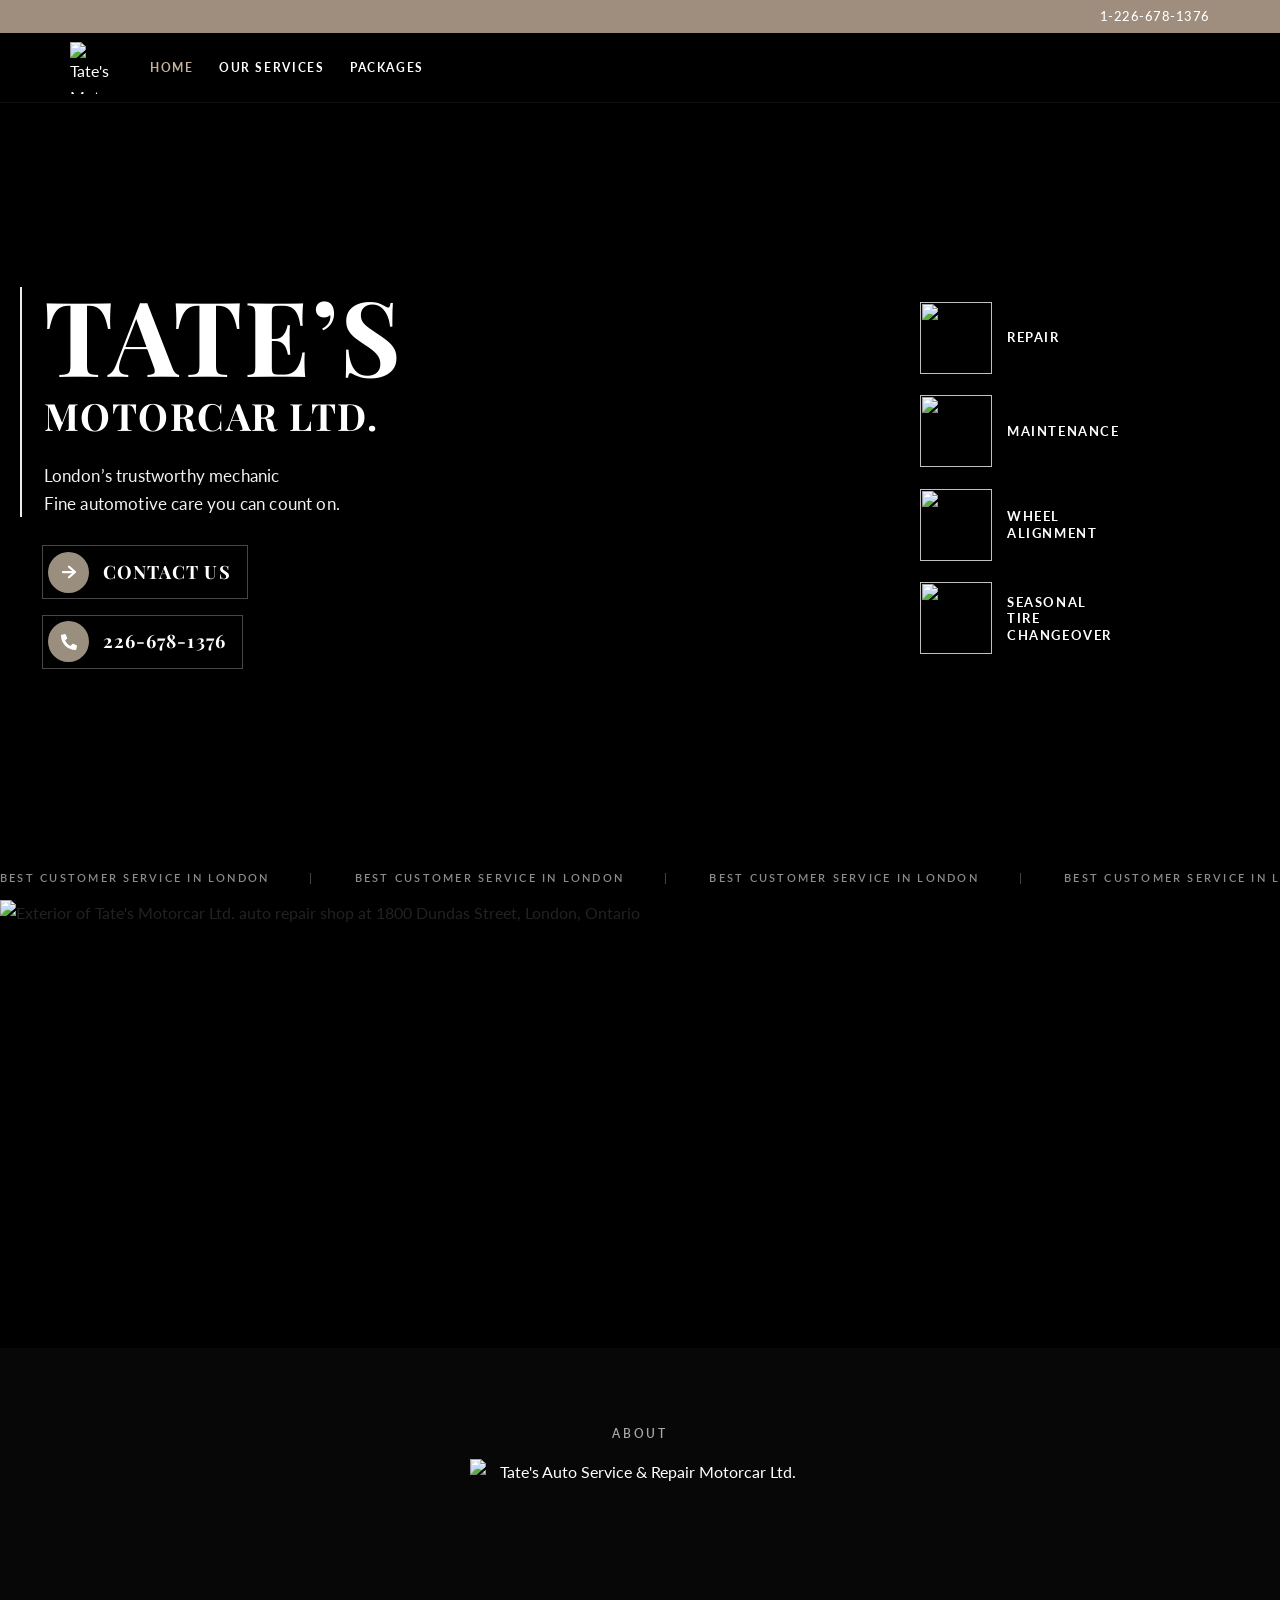
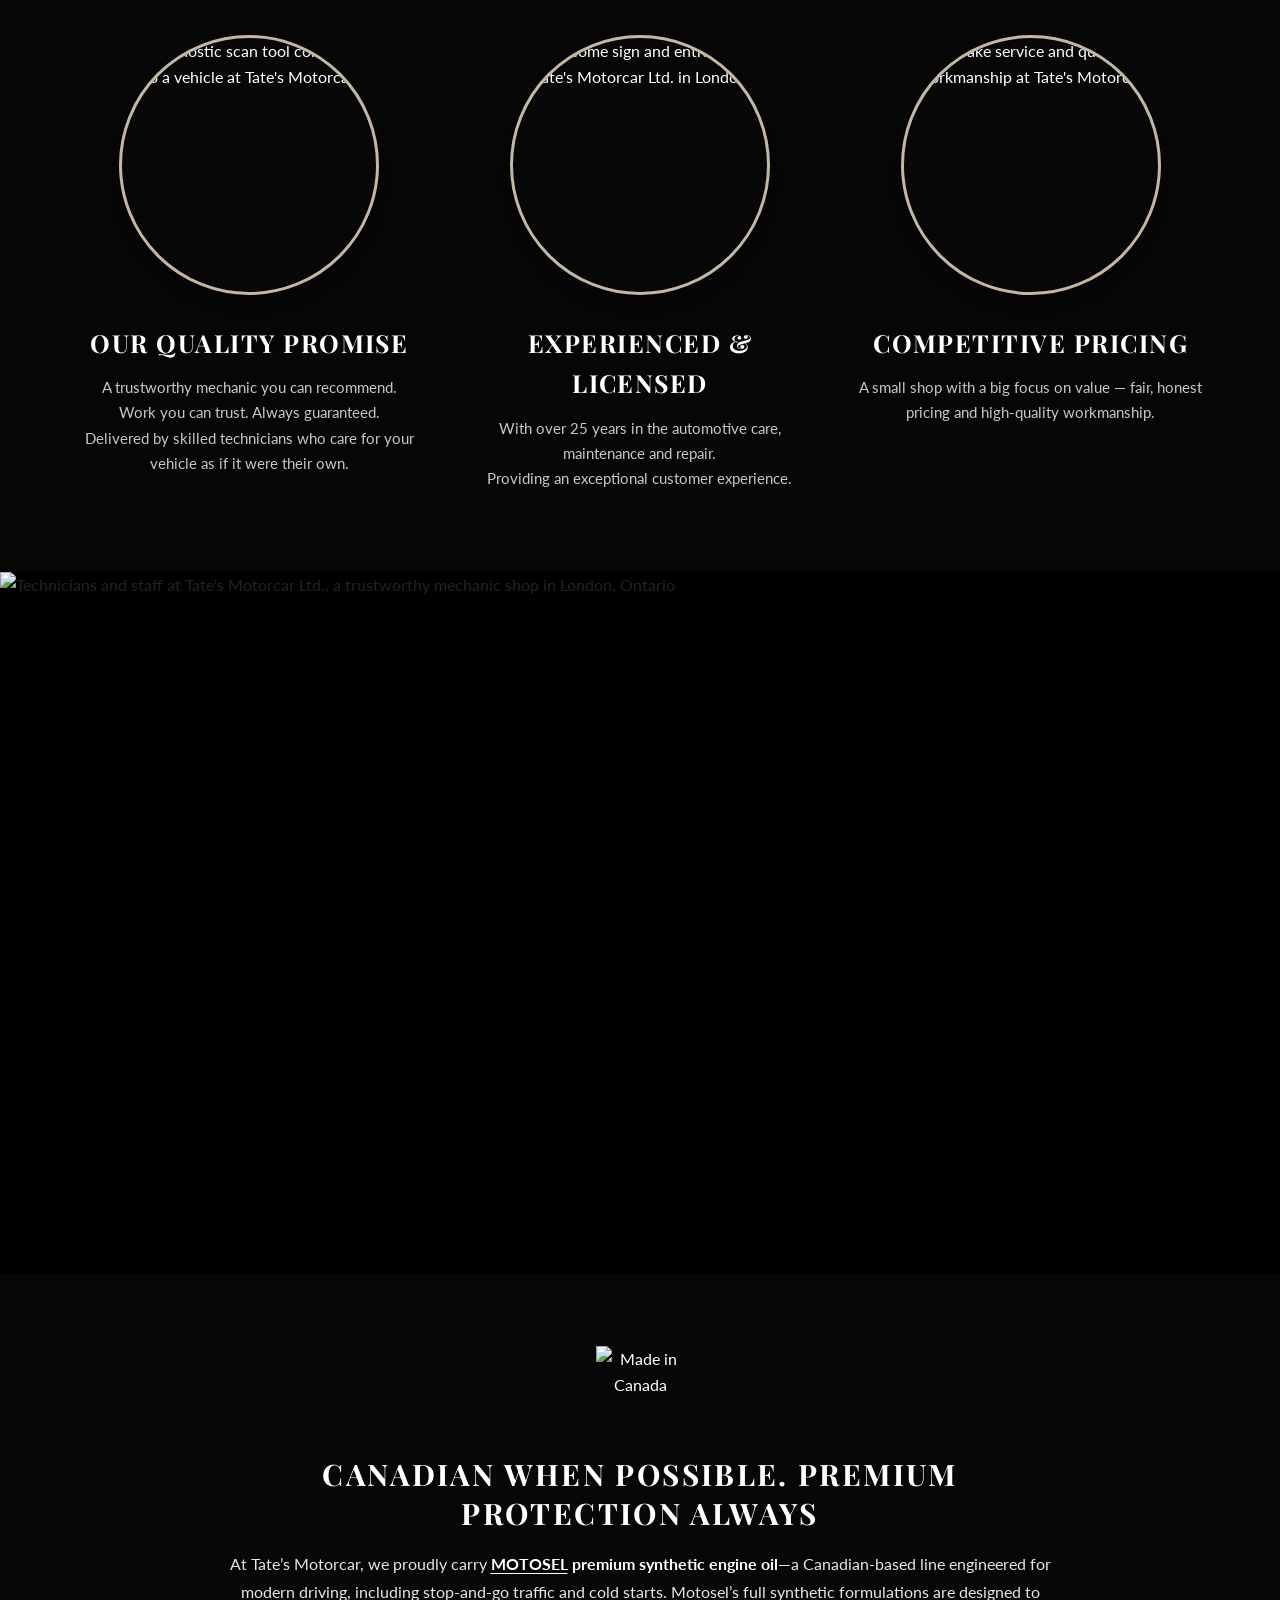
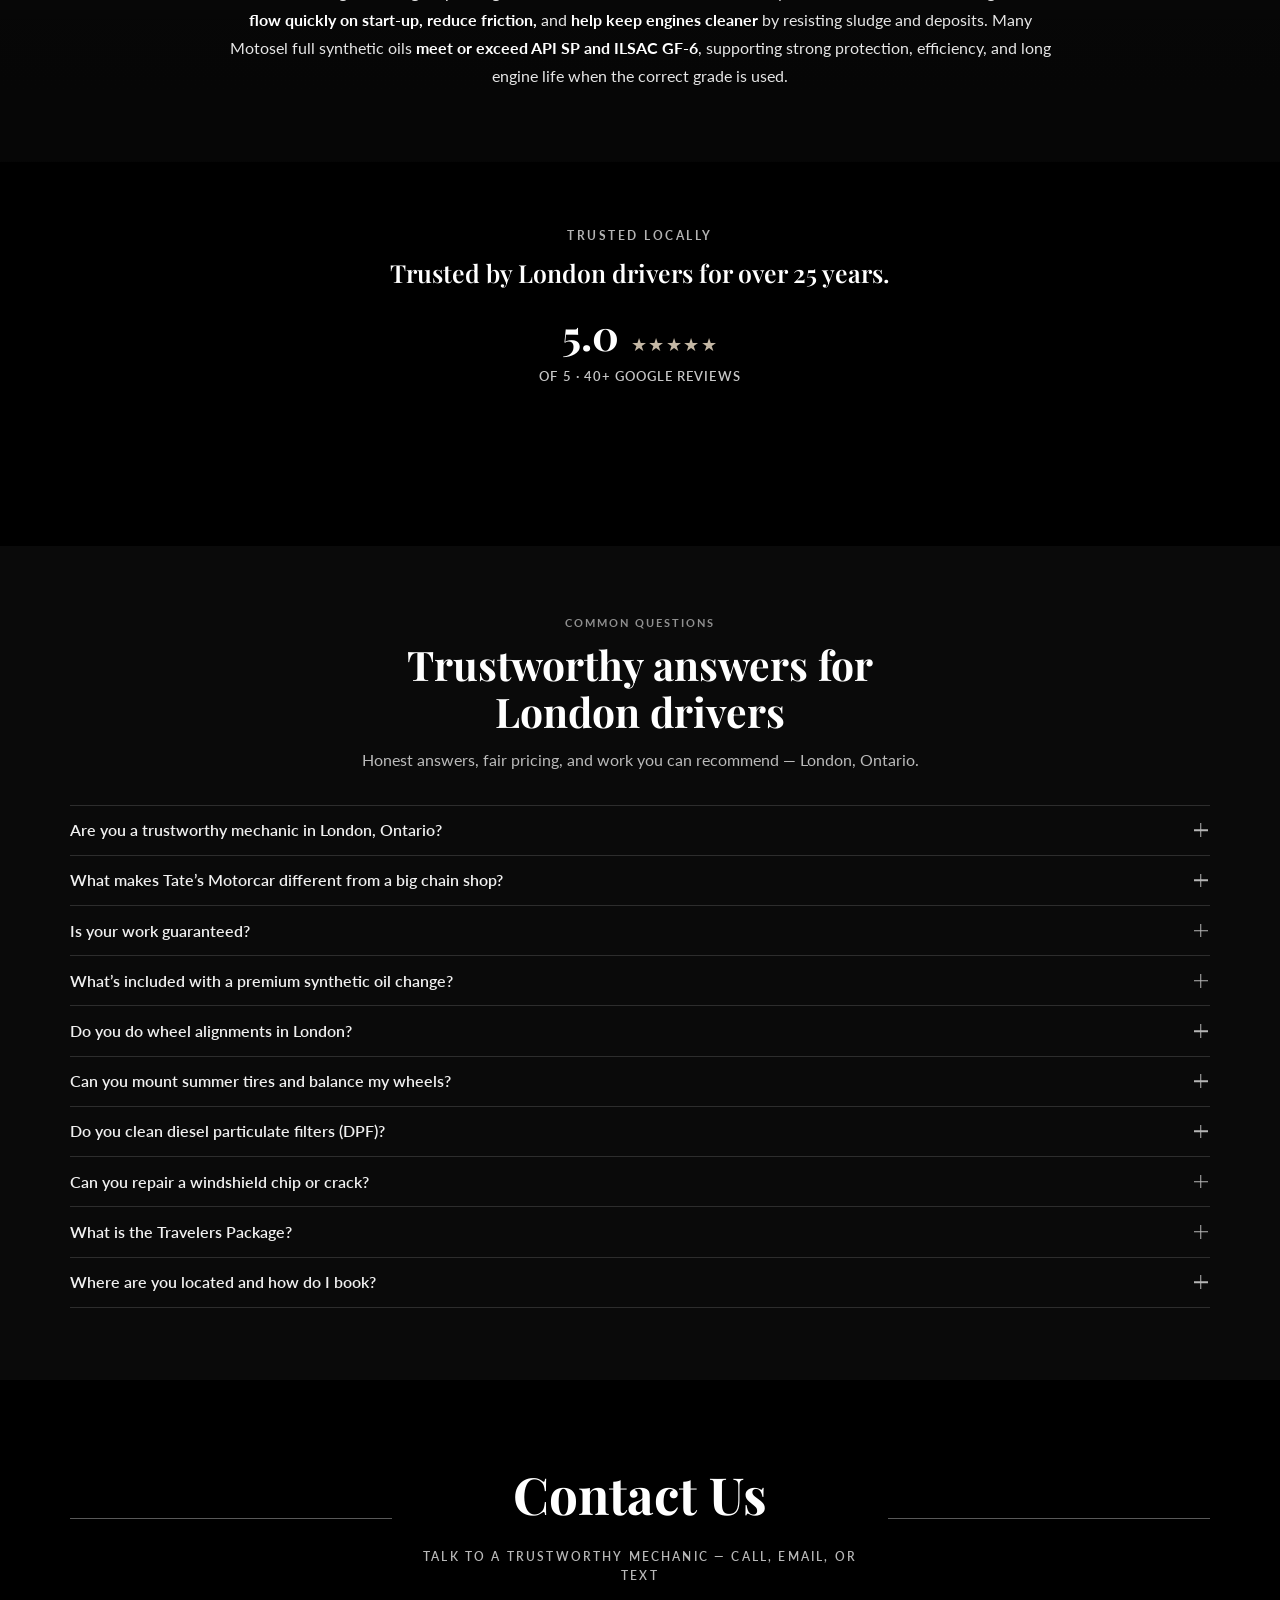
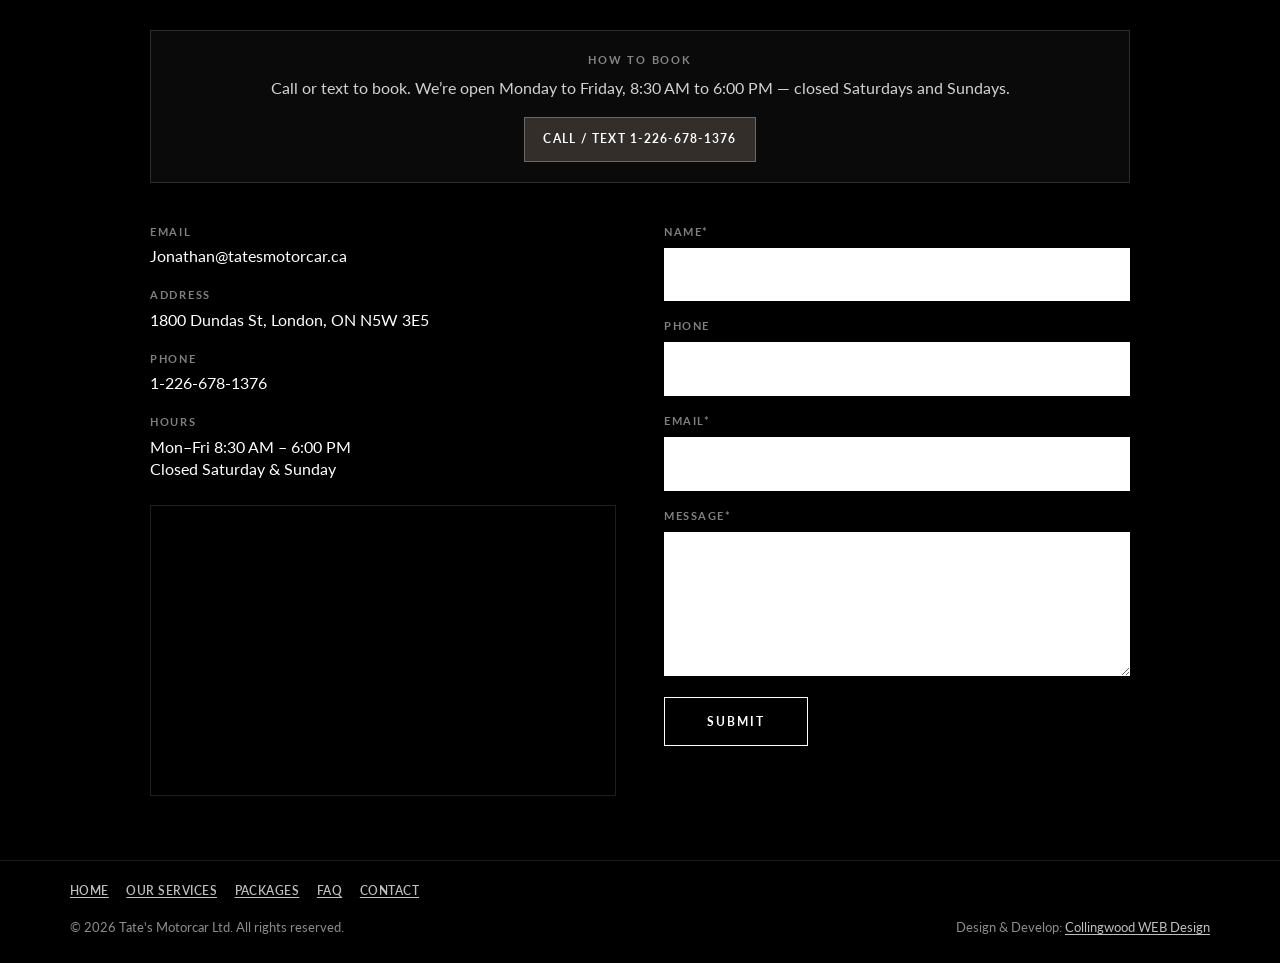
==== index.html @ 765b856e "Add Tate's Motorcar client preview site" ====
<!DOCTYPE html>
<html lang="en-CA">
<head>
    <script>
      /* Prefer clean URLs when someone lands on the .html form (http/https only). */
      (function () {
        if (window.location.protocol === "file:") return;
        var path = window.location.pathname;
        if (!/\.html$/i.test(path)) return;
        var clean = path.replace(/\.html$/i, "");
        if (/\/index$/i.test(clean)) clean = clean.replace(/\/index$/i, "/") || "/";
        if (clean === "") clean = "/";
        window.location.replace(clean + window.location.search + window.location.hash);
      })();
    </script>

  <meta charset="utf-8">
  <meta name="viewport" content="width=device-width, initial-scale=1">
  <title>Trustworthy Mechanic in London, ON | Tate's Motorcar</title>
  <meta name="description" content="Looking for a trustworthy mechanic in London, Ontario? Tate's Motorcar Ltd. provides honest repair, maintenance, wheel alignment, and seasonal tire care.">
  <meta name="robots" content="index, follow, max-image-preview:large">
  <meta name="googlebot" content="index, follow">
  <meta name="theme-color" content="#000000">
  <meta name="geo.region" content="CA-ON">
  <meta name="geo.placename" content="London">
  <meta name="geo.position" content="43.003583;-81.1814937">
  <meta name="ICBM" content="43.003583, -81.1814937">
  <link rel="canonical" href="https://tatesmotorcar.com/">
  <meta property="og:type" content="website">
  <meta property="og:locale" content="en_CA">
  <meta property="og:site_name" content="Tate's Motorcar Ltd.">
  <meta property="og:title" content="Trustworthy Mechanic in London, ON | Tate's Motorcar">
  <meta property="og:description" content="Looking for a trustworthy mechanic in London, Ontario? Tate's Motorcar Ltd. provides honest repair, maintenance, wheel alignment, and seasonal tire care.">
  <meta property="og:url" content="https://tatesmotorcar.com/">
  <meta property="og:image" content="https://media.cwd-cdn.com/tates-motorcar-ltd/images/services-page-hero.jpg">
  <meta property="og:image:width" content="1200">
  <meta property="og:image:height" content="630">
  <meta property="og:image:alt" content="Tate's Motorcar Ltd. — trustworthy auto repair in London, Ontario">
  <meta name="twitter:card" content="summary_large_image">
  <meta name="twitter:title" content="Trustworthy Mechanic in London, ON | Tate's Motorcar">
  <meta name="twitter:description" content="Looking for a trustworthy mechanic in London, Ontario? Honest repair, maintenance, wheel alignment, and seasonal tire care.">
  <meta name="twitter:image" content="https://media.cwd-cdn.com/tates-motorcar-ltd/images/services-page-hero.jpg">
  <meta name="twitter:image:alt" content="Tate's Motorcar Ltd. — trustworthy auto repair in London, Ontario">
  <script type="application/ld+json">
  {
    "@context": "https://schema.org",
    "@type": "WebSite",
    "@id": "https://tatesmotorcar.com/#website",
    "url": "https://tatesmotorcar.com/",
    "name": "Tate's Motorcar Ltd.",
    "alternateName": "Tate's Motorcar",
    "description": "Trustworthy mechanic in London, Ontario offering honest auto repair, maintenance, wheel alignment, and seasonal tire service.",
    "inLanguage": "en-CA",
    "publisher": { "@id": "https://tatesmotorcar.com/#business" }
  }
  </script>
  <script type="application/ld+json">
  {
    "@context": "https://schema.org",
    "@type": "AutoRepair",
    "@id": "https://tatesmotorcar.com/#business",
    "name": "Tate's Motorcar Ltd.",
    "alternateName": "Tate's Motorcar",
    "url": "https://tatesmotorcar.com/",
    "image": [
      "https://media.cwd-cdn.com/tates-motorcar-ltd/images/logo.png",
      "https://media.cwd-cdn.com/tates-motorcar-ltd/images/location.jpg",
      "https://media.cwd-cdn.com/tates-motorcar-ltd/images/team.jpg"
    ],
    "logo": "https://media.cwd-cdn.com/tates-motorcar-ltd/images/logo.png",
    "telephone": "+1-226-678-1376",
    "email": "Jonathan@tatesmotorcar.ca",
    "description": "Trustworthy mechanic in London, Ontario offering honest auto repair, maintenance, wheel alignment, seasonal tire service, and premium Motosel synthetic oil changes.",
    "address": {
      "@type": "PostalAddress",
      "streetAddress": "1800 Dundas St",
      "addressLocality": "London",
      "addressRegion": "ON",
      "postalCode": "N5W 3E5",
      "addressCountry": "CA"
    },
    "geo": {
      "@type": "GeoCoordinates",
      "latitude": 43.003583,
      "longitude": -81.1814937
    },
    "hasMap": "https://www.google.com/maps/place/Tate%27s+Motorcar+Ltd./@43.003583,-81.1814937,17z/data=!4m6!3m5!1s0x882eed7b811a4a7b:0xd693c0cd5d68070f!8m2!3d43.003583!4d-81.1814937",
    "sameAs": [
      "https://www.google.com/maps/place/Tate%27s+Motorcar+Ltd./@43.003583,-81.1814937,17z/data=!4m6!3m5!1s0x882eed7b811a4a7b:0xd693c0cd5d68070f!8m2!3d43.003583!4d-81.1814937"
    ],
    "openingHoursSpecification": [
      {
        "@type": "OpeningHoursSpecification",
        "dayOfWeek": ["Monday", "Tuesday", "Wednesday", "Thursday", "Friday"],
        "opens": "08:30",
        "closes": "18:00"
      }
    ],
    "aggregateRating": {
      "@type": "AggregateRating",
      "ratingValue": "5.0",
      "reviewCount": "40",
      "bestRating": "5",
      "worstRating": "1"
    },
    "priceRange": "$$",
    "currenciesAccepted": "CAD",
    "paymentAccepted": "Cash, Credit Card, Debit Card",
    "areaServed": {
      "@type": "City",
      "name": "London",
      "containedInPlace": {
        "@type": "AdministrativeArea",
        "name": "Ontario"
      }
    },
    "knowsAbout": [
      "trustworthy mechanic London Ontario",
      "auto repair",
      "vehicle maintenance",
      "wheel alignment",
      "seasonal tire changeover",
      "brake service",
      "automotive diagnostics",
      "premium synthetic oil change",
      "DPF cleaning",
      "windshield repair"
    ]
  }
  </script>
  <script type="application/ld+json">
  {
    "@context": "https://schema.org",
    "@type": "FAQPage",
    "@id": "https://tatesmotorcar.com/#faq",
    "mainEntity": [
      {
        "@type": "Question",
        "name": "Are you a trustworthy mechanic in London, Ontario?",
        "acceptedAnswer": {
          "@type": "Answer",
          "text": "Yes. Tate’s Motorcar Ltd. is a London shop built on honest diagnostics, clear communication, and workmanship you can recommend. Drivers trust us for repair, maintenance, wheel alignment, and seasonal tire care — with over 25 years of automotive experience behind the counter."
        }
      },
      {
        "@type": "Question",
        "name": "What makes Tate’s Motorcar different from a big chain shop?",
        "acceptedAnswer": {
          "@type": "Answer",
          "text": "We’re a small shop with a big focus on value and care. Lower overhead means fair pricing, and skilled technicians treat your vehicle as if it were their own. You get a licensed automotive consult when it matters — not a rushed upsell."
        }
      },
      {
        "@type": "Question",
        "name": "Is your work guaranteed?",
        "acceptedAnswer": {
          "@type": "Answer",
          "text": "Yes. Our Quality Promise is simple: work you can trust, always guaranteed. If something doesn’t feel right after service, talk to us — we’ll make it right."
        }
      },
      {
        "@type": "Question",
        "name": "What’s included with a premium synthetic oil change?",
        "acceptedAnswer": {
          "@type": "Answer",
          "text": "We remove spent oil and the filter, install premium synthetic oil compatible with your engine, fit a quality filter, and reset your oil-life monitor when equipped (or provide a sticker). Most visits also include complimentary floor-mat wash, front vacuum, washer fluid, tire pressure correction, engine-area cleaning, and tire shine."
        }
      },
      {
        "@type": "Question",
        "name": "Do you do wheel alignments in London?",
        "acceptedAnswer": {
          "@type": "Answer",
          "text": "Yes. We adjust camber, caster, and toe so your vehicle tracks straight and tires wear evenly. We use a Hunter Hawkeye alignment machine — especially important after suspension work or curb and pothole hits."
        }
      },
      {
        "@type": "Question",
        "name": "Can you mount summer tires and balance my wheels?",
        "acceptedAnswer": {
          "@type": "Answer",
          "text": "Yes. We install mounted summer tires and provide wheel balancing. If your vehicle shimmies, we also do vibration analysis. Balancing improves comfort and helps prevent uneven tire wear and suspension stress."
        }
      },
      {
        "@type": "Question",
        "name": "Do you clean diesel particulate filters (DPF)?",
        "acceptedAnswer": {
          "@type": "Answer",
          "text": "Yes. We remove soot and ash buildup with the Liqui Moly DPF wash system to restore exhaust flow, reduce regeneration frequency, and help avoid limp mode or costly filter replacement."
        }
      },
      {
        "@type": "Question",
        "name": "Can you repair a windshield chip or crack?",
        "acceptedAnswer": {
          "@type": "Answer",
          "text": "For many small chips and cracks, we inject and cure resin to strengthen the glass and stop the damage from spreading — often avoiding a full replacement. If replacement is unavoidable, we can replace the windshield at a fair, reasonable price."
        }
      },
      {
        "@type": "Question",
        "name": "What is the Travelers Package?",
        "acceptedAnswer": {
          "@type": "Answer",
          "text": "It’s our spring and summer road-ready package: checks on filters, suspension and brakes (visual), belts and hoses, tires, lights, wipers, and coolant strength — plus an OBD scan, battery cleaning, coolant top-up when applicable, and a consult with a licensed automotive technician."
        }
      },
      {
        "@type": "Question",
        "name": "Where are you located and how do I book?",
        "acceptedAnswer": {
          "@type": "Answer",
          "text": "We’re at 1800 Dundas St, London, ON N5W 3E5. Open Monday to Friday, 8:30 AM to 6:00 PM (closed Saturdays and Sundays). Call or text 1-226-678-1376, email Jonathan@tatesmotorcar.ca, or use the contact form on our website."
        }
      }
    ]
  }
  </script>
  <script type="application/ld+json">
  {
    "@context": "https://schema.org",
    "@type": "WebPage",
    "@id": "https://tatesmotorcar.com/#webpage",
    "url": "https://tatesmotorcar.com/",
    "name": "Trustworthy Mechanic in London, ON | Tate's Motorcar",
    "description": "Looking for a trustworthy mechanic in London, Ontario? Tate's Motorcar Ltd. provides honest repair, maintenance, wheel alignment, and seasonal tire care.",
    "isPartOf": { "@id": "https://tatesmotorcar.com/#website" },
    "about": { "@id": "https://tatesmotorcar.com/#business" },
    "primaryImageOfPage": {
      "@type": "ImageObject",
      "url": "https://media.cwd-cdn.com/tates-motorcar-ltd/images/services-page-hero.jpg"
    },
    "inLanguage": "en-CA"
  }
  </script>
  <script type="application/ld+json">
  {
    "@context": "https://schema.org",
    "@type": "BreadcrumbList",
    "itemListElement": [
      {
        "@type": "ListItem",
        "position": 1,
        "name": "Home",
        "item": "https://tatesmotorcar.com/"
      }
    ]
  }
  </script>
  <link rel="icon" href="https://media.cwd-cdn.com/tates-motorcar-ltd/images/favicon.png" type="image/png">
  <link rel="preconnect" href="https://fonts.googleapis.com">
  <link rel="preconnect" href="https://fonts.gstatic.com" crossorigin>
  <link href="https://fonts.googleapis.com/css2?family=Lato:wght@400;700&family=Playfair+Display:wght@600;700&display=swap" rel="stylesheet">
  <link rel="stylesheet" href="css/styles.css">
</head>
<body>
  <a class="skip-link" href="#main">Skip to content</a>

  <header class="site-header">
    <div class="top-bar">
      <div class="container top-bar-inner">
        <a class="header-phone" href="tel:+12266781376">1-226-678-1376</a>
      </div>
    </div>
    <div class="nav-bar">
      <div class="container nav-bar-inner">
        <a class="header-logo" href="./" aria-label="Tate's Motorcar Ltd. home">
          <img src="https://media.cwd-cdn.com/tates-motorcar-ltd/images/badge.png" width="52" height="52" alt="Tate's Motorcar Ltd. crest">
        </a>
        <button class="nav-toggle" type="button" aria-expanded="false" aria-controls="site-nav" aria-label="Open menu">
          <span></span><span></span><span></span>
        </button>
        <nav class="site-nav" id="site-nav" aria-label="Primary">
          <a href="./" aria-current="page">Home</a>
          <a href="our-services">Our Services</a>
          <a href="packages">Packages</a>
        </nav>
      </div>
    </div>
  </header>

  <main id="main">
    <!-- HERO -->
    <section class="hero">
      <div class="hero-media" aria-hidden="true"></div>
      <div class="hero-panel" aria-hidden="true"></div>

      <div class="hero-content">
        <div class="hero-intro">
          <h1 class="hero-title">
            <span class="hero-brand">Tate’s</span>
            <span class="hero-subbrand">Motorcar Ltd.</span>
          </h1>
          <p class="hero-tagline">London’s trustworthy mechanic<br>Fine automotive care you can count on.</p>
        </div>

        <ul class="hero-services" id="services">
          <li style="--i: 0">
            <a href="our-services#oil-change">
              <img src="https://media.cwd-cdn.com/tates-motorcar-ltd/images/icon-repair.png" width="72" height="72" alt="" decoding="async">
              <span>Repair</span>
            </a>
          </li>
          <li style="--i: 1">
            <a href="our-services">
              <img src="https://media.cwd-cdn.com/tates-motorcar-ltd/images/icon-maintenance.png" width="72" height="72" alt="" decoding="async">
              <span>Maintenance</span>
            </a>
          </li>
          <li style="--i: 2">
            <a href="our-services#wheel-alignment">
              <img src="https://media.cwd-cdn.com/tates-motorcar-ltd/images/icon-alignment.png" width="72" height="72" alt="" decoding="async">
              <span>Wheel Alignment</span>
            </a>
          </li>
          <li style="--i: 3">
            <a href="packages#summer-tires">
              <img src="https://media.cwd-cdn.com/tates-motorcar-ltd/images/icon-tires.png" width="72" height="72" alt="" decoding="async">
              <span>Seasonal Tire<br>Changeover</span>
            </a>
          </li>
        </ul>

        <div class="hero-ctas">
          <a class="hero-cta" href="#contact" style="--i: 0">
            <span class="hero-cta-icon" aria-hidden="true">
              <svg viewBox="0 0 24 24" width="18" height="18" fill="none" aria-hidden="true">
                <path d="M4 12h13" stroke="#fff" stroke-width="3" stroke-linecap="round"/>
                <path d="M12 5l8 7-8 7" stroke="#fff" stroke-width="3" stroke-linecap="round" stroke-linejoin="round"/>
              </svg>
            </span>
            <span>Contact Us</span>
          </a>
          <a class="hero-cta" href="tel:+12266781376" style="--i: 1">
            <span class="hero-cta-icon" aria-hidden="true">
              <svg viewBox="0 0 512 512" width="16" height="16" fill="currentColor" aria-hidden="true"><path d="M497.39 361.8l-112-48a24 24 0 0 0-28 6.9l-49.6 60.6A370.66 370.66 0 0 1 130.55 204.11l60.6-49.6a23.94 23.94 0 0 0 6.9-28l-48-112A24.16 24.16 0 0 0 122.6.61l-104 24A24 24 0 0 0 0 48c0 256.5 207.9 464 464 464a24 24 0 0 0 23.4-18.6l24-104a24.29 24.29 0 0 0-14.01-27.6z"/></svg>
            </span>
            <span>226-678-1376</span>
          </a>
        </div>
      </div>

      <div class="marquee" aria-hidden="true">
        <div class="marquee-track">
          <span>Best Customer Service in London</span>
          <span>Best Customer Service in London</span>
          <span>Best Customer Service in London</span>
          <span>Best Customer Service in London</span>
          <span>Best Customer Service in London</span>
          <span>Best Customer Service in London</span>
          <span>Best Customer Service in London</span>
          <span>Best Customer Service in London</span>
        </div>
      </div>
    </section>

    <!-- Shop exterior -->
    <section class="shop-exterior" aria-label="Tate's Motorcar shop exterior">
      <img
        src="https://media.cwd-cdn.com/tates-motorcar-ltd/images/location.jpg"
        width="1600"
        height="560"
        alt="Exterior of Tate's Motorcar Ltd. auto repair shop at 1800 Dundas Street, London, Ontario"
        loading="lazy"
        decoding="async"
      >
    </section>

    <!-- ABOUT -->
    <section class="about" id="about">
      <div class="container">
        <header class="about-header">
          <p class="eyebrow">About</p>
            <img
            class="about-logo"
            src="https://media.cwd-cdn.com/tates-motorcar-ltd/images/logo.png"
            width="320"
            height="120"
            alt="Tate's Auto Service &amp; Repair Motorcar Ltd."
            loading="lazy"
            decoding="async"
          >
        </header>

        <div class="about-cards">
          <article class="about-card">
            <img
              class="about-card-photo"
              src="https://media.cwd-cdn.com/tates-motorcar-ltd/images/about-diag.webp"
              width="280"
              height="280"
              alt="Diagnostic scan tool connected to a vehicle at Tate's Motorcar"
              loading="lazy"
              decoding="async"
            >
            <h2>Our Quality Promise</h2>
            <p>A trustworthy mechanic you can recommend.<br>Work you can trust. Always guaranteed.<br>Delivered by skilled technicians who care for your vehicle as if it were their own.</p>
          </article>

          <article class="about-card about-card--middle">
            <img
              class="about-card-photo"
              src="https://media.cwd-cdn.com/tates-motorcar-ltd/images/about-shop.jpg"
              width="280"
              height="280"
              alt="Welcome sign and entrance at Tate's Motorcar Ltd. in London"
              loading="lazy"
              decoding="async"
            >
            <h2>Experienced &amp; Licensed</h2>
            <p>With over 25 years in the automotive care, maintenance and repair.<br>Providing an exceptional customer experience.</p>
          </article>

          <article class="about-card">
            <img
              class="about-card-photo"
              src="https://media.cwd-cdn.com/tates-motorcar-ltd/images/about-quality.webp"
              width="280"
              height="280"
              alt="Brake service and quality workmanship at Tate's Motorcar"
              loading="lazy"
              decoding="async"
            >
            <h2>Competitive Pricing</h2>
            <p>A small shop with a big focus on value — fair, honest pricing and high-quality workmanship.</p>
          </article>
        </div>
      </div>
    </section>

    <!-- Team -->
    <section class="team-band" aria-label="Tate's Motorcar team">
      <img
        src="https://media.cwd-cdn.com/tates-motorcar-ltd/images/team.jpg"
        width="1600"
        height="900"
        alt="Technicians and staff at Tate's Motorcar Ltd., a trustworthy mechanic shop in London, Ontario"
        loading="lazy"
        decoding="async"
      >
    </section>

    <!-- Motosel -->
    <section class="motosel-band" aria-labelledby="motosel-title">
      <div class="container">
        <aside class="motosel">
            <img
            class="motosel-icon"
            src="https://media.cwd-cdn.com/tates-motorcar-ltd/images/icon-canada.png"
            width="88"
            height="88"
            alt="Made in Canada"
            loading="lazy"
            decoding="async"
          >
          <h2 id="motosel-title">Canadian When Possible. Premium Protection Always</h2>
          <p>At Tate’s Motorcar, we proudly carry <strong class="motosel-brand">MOTOSEL</strong> <strong>premium synthetic engine oil</strong>—a Canadian-based line engineered for modern driving, including stop-and-go traffic and cold starts. Motosel’s full synthetic formulations are designed to <strong>flow quickly on start-up, reduce friction,</strong> and <strong>help keep engines cleaner</strong> by resisting sludge and deposits. Many Motosel full synthetic oils <strong>meet or exceed API SP and ILSAC GF-6</strong>, supporting strong protection, efficiency, and long engine life when the correct grade is used.</p>
        </aside>
      </div>
    </section>

    <!-- Live Google reviews -->
    <section class="reviews" id="reviews" aria-label="Google reviews">
      <div class="container reviews-inner">
        <p class="reviews-eyebrow">Trusted locally</p>
        <p class="reviews-kicker">Trusted by London drivers for over 25 years.</p>
        <p class="reviews-score" aria-label="Google rating 5.0 out of 5 based on 40 reviews">
          <span class="reviews-score-value">5.0</span>
          <span class="reviews-score-stars" aria-hidden="true">★★★★★</span>
          <span class="reviews-score-meta">of 5 · 40+ Google reviews</span>
        </p>
        <div data-src="https://cdn.trustindex.io/loader.js?d21b41d65e9341323b866a7eced"></div>
      </div>
    </section>

    <!-- FAQ -->
    <section class="faq" id="faq" aria-labelledby="faq-title">
      <div class="container">
        <header class="faq-header">
          <p class="faq-eyebrow">Common questions</p>
          <h2 id="faq-title">Trustworthy answers for London drivers</h2>
          <p class="faq-intro">Honest answers, fair pricing, and work you can recommend — London, Ontario.</p>
        </header>

        <div class="faq-stack">
          <details class="faq-item">
            <summary>
              <span>Are you a trustworthy mechanic in London, Ontario?</span>
              <span class="faq-icon" aria-hidden="true"></span>
            </summary>
            <div class="faq-body">
              <p>Yes. Tate’s Motorcar Ltd. is a London shop built on honest diagnostics, clear communication, and workmanship you can recommend. Drivers trust us for repair, maintenance, wheel alignment, and seasonal tire care — with over 25 years of automotive experience behind the counter.</p>
            </div>
          </details>

          <details class="faq-item">
            <summary>
              <span>What makes Tate’s Motorcar different from a big chain shop?</span>
              <span class="faq-icon" aria-hidden="true"></span>
            </summary>
            <div class="faq-body">
              <p>We’re a small shop with a big focus on value and care. Lower overhead means fair pricing, and skilled technicians treat your vehicle as if it were their own. You get a licensed automotive consult when it matters — not a rushed upsell.</p>
            </div>
          </details>

          <details class="faq-item">
            <summary>
              <span>Is your work guaranteed?</span>
              <span class="faq-icon" aria-hidden="true"></span>
            </summary>
            <div class="faq-body">
              <p>Yes. Our Quality Promise is simple: work you can trust, always guaranteed. If something doesn’t feel right after service, talk to us — we’ll make it right.</p>
            </div>
          </details>

          <details class="faq-item">
            <summary>
              <span>What’s included with a premium synthetic oil change?</span>
              <span class="faq-icon" aria-hidden="true"></span>
            </summary>
            <div class="faq-body">
              <p>We remove spent oil and the filter, install premium synthetic oil compatible with your engine, fit a quality filter, and reset your oil-life monitor when equipped (or provide a sticker). Most visits also include complimentary floor-mat wash, front vacuum, washer fluid, tire pressure correction, engine-area cleaning, and tire shine. See <a href="our-services#oil-change">premium synthetic oil change details</a>.</p>
            </div>
          </details>

          <details class="faq-item">
            <summary>
              <span>Do you do wheel alignments in London?</span>
              <span class="faq-icon" aria-hidden="true"></span>
            </summary>
            <div class="faq-body">
              <p>Yes. We adjust camber, caster, and toe so your vehicle tracks straight and tires wear evenly. We use a Hunter Hawkeye alignment machine — especially important after suspension work or curb and pothole hits. <a href="our-services#wheel-alignment">Book a wheel alignment</a>.</p>
            </div>
          </details>

          <details class="faq-item">
            <summary>
              <span>Can you mount summer tires and balance my wheels?</span>
              <span class="faq-icon" aria-hidden="true"></span>
            </summary>
            <div class="faq-body">
              <p>Yes. We install mounted summer tires and provide wheel balancing. If your vehicle shimmies, we also do vibration analysis. Balancing improves comfort and helps prevent uneven tire wear and suspension stress. See our <a href="packages#summer-tires">summer tire and balancing package</a>.</p>
            </div>
          </details>

          <details class="faq-item">
            <summary>
              <span>Do you clean diesel particulate filters (DPF)?</span>
              <span class="faq-icon" aria-hidden="true"></span>
            </summary>
            <div class="faq-body">
              <p>Yes. We remove soot and ash buildup with the Liqui Moly DPF wash system to restore exhaust flow, reduce regeneration frequency, and help avoid limp mode or costly filter replacement.</p>
            </div>
          </details>

          <details class="faq-item">
            <summary>
              <span>Can you repair a windshield chip or crack?</span>
              <span class="faq-icon" aria-hidden="true"></span>
            </summary>
            <div class="faq-body">
              <p>For many small chips and cracks, we inject and cure resin to strengthen the glass and stop the damage from spreading — often avoiding a full replacement. If replacement is unavoidable, we can replace the windshield at a fair, reasonable price.</p>
            </div>
          </details>

          <details class="faq-item">
            <summary>
              <span>What is the Travelers Package?</span>
              <span class="faq-icon" aria-hidden="true"></span>
            </summary>
            <div class="faq-body">
              <p>It’s our spring and summer road-ready package: checks on filters, suspension and brakes (visual), belts and hoses, tires, lights, wipers, and coolant strength — plus an OBD scan, battery cleaning, coolant top-up when applicable, and a consult with a licensed automotive technician. Learn more about the <a href="packages#travelers-package">Travelers Package</a>.</p>
            </div>
          </details>

          <details class="faq-item">
            <summary>
              <span>Where are you located and how do I book?</span>
              <span class="faq-icon" aria-hidden="true"></span>
            </summary>
            <div class="faq-body">
              <p>We’re at 1800 Dundas St, London, ON N5W 3E5. Open Monday to Friday, 8:30 AM to 6:00 PM (closed Saturdays and Sundays). Call or text <a href="tel:+12266781376">1-226-678-1376</a>, email <a href="mailto:Jonathan@tatesmotorcar.ca">Jonathan@tatesmotorcar.ca</a>, or use the contact form below — same-day questions are welcome.</p>
            </div>
          </details>
        </div>
      </div>
    </section>

    <!-- Contact -->
    <section class="contact" id="contact">
      <div class="container">
        <header class="contact-header">
          <div class="contact-header-text">
            <h2>Contact Us</h2>
            <p>Talk to a trustworthy mechanic — call, email, or text</p>
          </div>
        </header>

        <div class="contact-book">
          <p class="contact-book-label">How to book</p>
          <p class="contact-book-copy">Call or text to book. We’re open Monday to Friday, 8:30 AM to 6:00 PM — closed Saturdays and Sundays.</p>
          <a class="contact-book-cta" href="tel:+12266781376">Call / text 1-226-678-1376</a>
        </div>

        <div class="contact-layout">
          <div class="contact-info" itemscope itemtype="https://schema.org/AutoRepair">
            <meta itemprop="name" content="Tate's Motorcar Ltd.">
            <meta itemprop="url" content="https://tatesmotorcar.com/">
            <meta itemprop="image" content="https://media.cwd-cdn.com/tates-motorcar-ltd/images/logo.png">
            <ul class="contact-meta">
              <li>
                <span class="contact-label">Email</span>
                <a href="mailto:Jonathan@tatesmotorcar.ca" itemprop="email">Jonathan@tatesmotorcar.ca</a>
              </li>
              <li itemprop="address" itemscope itemtype="https://schema.org/PostalAddress">
                <span class="contact-label">Address</span>
                <span>
                  <span itemprop="streetAddress">1800 Dundas St</span>,
                  <span itemprop="addressLocality">London</span>,
                  <span itemprop="addressRegion">ON</span>
                  <span itemprop="postalCode">N5W 3E5</span>
                  <meta itemprop="addressCountry" content="CA">
                </span>
              </li>
              <li>
                <span class="contact-label">Phone</span>
                <a href="tel:+12266781376" itemprop="telephone">1-226-678-1376</a>
              </li>
              <li>
                <span class="contact-label">Hours</span>
                <span itemprop="openingHours" content="Mo-Fr 08:30-18:00">Mon–Fri 8:30 AM – 6:00 PM<br>Closed Saturday &amp; Sunday</span>
              </li>
            </ul>

            <div class="map-wrap">
              <iframe
                title="Map showing Tate's Motorcar Ltd. at 1800 Dundas Street, London, Ontario"
                src="https://www.google.com/maps/embed?pb=!1m18!1m12!1m3!1d2917.798230431524!2d-81.18149369999999!3d43.003583!2m3!1f0!2f0!3f0!3m2!1i1024!2i768!4f13.1!3m3!1m2!1s0x882eed7b811a4a7b%3A0xd693c0cd5d68070f!2sTate%27s%20Motorcar%20Ltd.!5e0!3m2!1sen!2sca!4v1771341630769!5m2!1sen!2sca"
                loading="lazy"
                referrerpolicy="no-referrer-when-downgrade"
                allowfullscreen
              ></iframe>
            </div>
          </div>

          <form id="contact-form" name="contact" aria-label="Contact Tate's Motorcar">
            <label for="contact-name">
              Name*
              <input id="contact-name" name="Name" required autocomplete="name">
            </label>
            <label for="contact-phone">
              Phone
              <input id="contact-phone" name="Phone" type="tel" autocomplete="tel">
            </label>
            <label for="contact-email">
              Email*
              <input id="contact-email" name="Email" type="email" required autocomplete="email">
            </label>
            <label for="contact-message">
              Message*
              <textarea id="contact-message" name="Message" required></textarea>
            </label>
            <input
              type="text"
              name="website"
              data-cwd-honeypot
              tabindex="-1"
              autocomplete="off"
              style="position:absolute;left:-9999px;opacity:0;height:0;width:0"
              aria-hidden="true"
            >
            <button class="btn-submit" type="submit" aria-label="Submit contact form">Submit</button>
            <p data-cwd-contact-status role="status" aria-live="polite"></p>
          </form>
        </div>
      </div>
    </section>
  </main>

  <footer class="site-footer">
    <div class="container footer-inner">
      <nav class="footer-nav" aria-label="Footer">
        <a href="./">Home</a>
        <a href="our-services">Our Services</a>
        <a href="packages">Packages</a>
        <a href="#faq">FAQ</a>
        <a href="#contact">Contact</a>
      </nav>
      <p>&copy; <span id="year"></span> Tate's Motorcar Ltd. All rights reserved.</p>
      <p>Design &amp; Develop: <a href="https://collingwoodwebdesign.com/" rel="noopener noreferrer">Collingwood WEB Design</a></p>
    </div>
  </footer>

  <script src="https://web-production-54a6d.up.railway.app/static/cwd-contact.js"></script>
  <script async src="https://cdn.trustindex.io/loader.js?ver=1"></script>
  <script src="js/site.js"></script>
</body>
</html>
---- css/styles.css ----
/* Tate's Motorcar Ltd. — homepage (match live WP layout) */
:root {
  --black: #000;
  --ink: #0d0d0d;
  --charcoal: #161616;
  --steel: #222;
  --muted: #9a9a9a;
  --white: #fff;
  --line: rgba(255, 255, 255, 0.18);
  --accent: #9f8e7e;
  --accent-active: #c5b398;
  --font-display: "Playfair Display", Georgia, "Times New Roman", serif;
  --font-body: "Lato", "Helvetica Neue", Arial, sans-serif;
  --max: 1140px;
  --cdn: https://media.cwd-cdn.com/tates-motorcar-ltd/images;
  --header-offset: 6.5rem;
}

*,
*::before,
*::after {
  box-sizing: border-box;
}

html {
  scroll-behavior: smooth;
}

body {
  margin: 0;
  font-family: var(--font-body);
  font-size: 1rem;
  line-height: 1.65;
  color: #222;
  background: var(--black);
  -webkit-font-smoothing: antialiased;
}

img {
  max-width: 100%;
  height: auto;
  display: block;
}

a {
  color: inherit;
  text-decoration: none;
}

a:focus-visible,
button:focus-visible,
input:focus-visible,
textarea:focus-visible,
summary:focus-visible,
.site-nav a:focus-visible,
.hero-cta:focus-visible,
.hero-services a:focus-visible,
.btn-submit:focus-visible,
.footer-nav a:focus-visible {
  outline: 2px solid var(--accent);
  outline-offset: 3px;
}

button,
input,
textarea {
  font: inherit;
}

ul {
  list-style: none;
  margin: 0;
  padding: 0;
}

.container {
  width: min(100% - 2.5rem, var(--max));
  margin-inline: auto;
}

.skip-link {
  position: absolute;
  left: -9999px;
  top: 0;
  background: var(--white);
  color: var(--black);
  padding: 0.75rem 1rem;
  z-index: 1000;
}

.skip-link:focus {
  left: 1rem;
  top: 1rem;
}

/* ========== Header ========== */
.site-header {
  position: fixed;
  inset: 0 0 auto;
  z-index: 30;
  color: var(--white);
}

.top-bar {
  background: var(--accent);
}

.top-bar-inner {
  display: flex;
  justify-content: flex-end;
  align-items: center;
  min-height: 2rem;
  padding: 0.35rem 0;
}

.header-phone {
  font-family: var(--font-body);
  font-size: 0.82rem;
  font-weight: 500;
  letter-spacing: 0.04em;
  color: var(--white);
  white-space: nowrap;
}

.header-phone:hover {
  opacity: 0.9;
}

.nav-bar {
  background: var(--black);
  border-bottom: 1px solid rgba(255, 255, 255, 0.06);
  transition: box-shadow 0.25s ease;
}

.site-header.is-scrolled .nav-bar {
  box-shadow: 0 8px 24px rgba(0, 0, 0, 0.35);
}

.nav-bar-inner {
  display: flex;
  align-items: center;
  gap: 1.75rem;
  min-height: 4.25rem;
  padding: 0.55rem 0;
}

.header-logo {
  display: flex;
  flex-shrink: 0;
}

.header-logo img {
  width: 52px;
  height: 52px;
  object-fit: contain;
}

.site-nav {
  display: flex;
  align-items: center;
  gap: 1.6rem;
}

.site-nav a {
  font-size: 0.72rem;
  font-weight: 700;
  letter-spacing: 0.14em;
  text-transform: uppercase;
  color: var(--white);
  transition: color 0.2s ease;
}

.site-nav a:hover {
  color: var(--accent-active);
}

.site-nav a[aria-current="page"] {
  color: var(--accent-active);
}

.nav-toggle {
  display: none;
  position: relative;
  margin-left: auto;
  background: transparent;
  border: 1px solid var(--line);
  color: var(--white);
  width: 2.75rem;
  height: 2.75rem;
  cursor: pointer;
}

.nav-toggle span {
  display: block;
  width: 1.15rem;
  height: 1px;
  margin: 0.28rem auto;
  background: currentColor;
  transition: transform 0.25s ease, opacity 0.25s ease;
}

.nav-toggle.is-open span:nth-child(1) {
  transform: translateY(0.29rem) rotate(45deg);
}

.nav-toggle.is-open span:nth-child(2) {
  opacity: 0;
}

.nav-toggle.is-open span:nth-child(3) {
  transform: translateY(-0.29rem) rotate(-45deg);
}

/* ========== Hero ========== */
.hero {
  position: relative;
  min-height: 100vh;
  min-height: 100dvh;
  display: flex;
  flex-direction: column;
  color: var(--white);
  overflow: hidden;
}

.hero-media {
  position: absolute;
  inset: 0;
  background:
    linear-gradient(90deg, rgba(0, 0, 0, 0.45) 0%, rgba(0, 0, 0, 0.18) 42%, rgba(0, 0, 0, 0.35) 100%),
    url("https://media.cwd-cdn.com/tates-motorcar-ltd/images/services-hero.jpg") center / cover no-repeat;
}

.hero-panel {
  position: absolute;
  top: 0;
  right: 0;
  bottom: 0;
  width: min(38vw, 420px);
  background: linear-gradient(90deg, rgba(0, 0, 0, 0.15), rgba(0, 0, 0, 0.72) 28%, rgba(0, 0, 0, 0.82));
  pointer-events: none;
}

.hero-content {
  position: relative;
  z-index: 1;
  flex: 1;
  display: grid;
  grid-template-columns: 1fr min(38vw, 420px);
  grid-template-rows: auto auto;
  grid-template-areas:
    "intro services"
    "ctas services";
  align-content: center;
  align-items: center;
  width: 100%;
  padding: 8.75rem 0 2.5rem;
  column-gap: 1rem;
  row-gap: 1.75rem;
}

.hero-intro {
  grid-area: intro;
  width: min(100% - 2.5rem, 560px);
  margin-left: max(1.25rem, calc((100% - var(--max)) / 2));
  padding-left: 1.35rem;
  border-left: 2px solid rgba(255, 255, 255, 0.92);
  text-shadow: 0 2px 18px rgba(0, 0, 0, 0.55);
  opacity: 0;
  animation: fade-left 0.9s cubic-bezier(0.22, 0.61, 0.36, 1) 0.12s forwards;
}

.hero-title {
  margin: 0;
}

.hero-brand {
  display: block;
  font-family: var(--font-display);
  font-size: clamp(3.8rem, 9vw, 6.5rem);
  font-weight: 700;
  line-height: 0.9;
  letter-spacing: 0.02em;
  text-transform: uppercase;
}

.hero-subbrand {
  display: block;
  margin-top: 0.08em;
  font-family: var(--font-display);
  font-size: clamp(1.55rem, 3.6vw, 2.35rem);
  font-weight: 700;
  letter-spacing: 0.04em;
  text-transform: uppercase;
}

.hero-tagline {
  margin: 1rem 0 0;
  font-family: var(--font-body);
  font-size: 1.05rem;
  font-weight: 400;
  letter-spacing: 0.01em;
  color: rgba(255, 255, 255, 0.95);
}

.hero-ctas {
  grid-area: ctas;
  display: grid;
  gap: 0.95rem;
  width: min(100% - 2.5rem, 560px);
  margin-left: max(1.25rem, calc((100% - var(--max)) / 2));
  padding-left: 1.35rem;
}

.hero-cta {
  display: inline-flex;
  align-items: center;
  gap: 0.85rem;
  width: fit-content;
  min-height: 3.1rem;
  padding: 0.35rem 1rem 0.35rem 0.35rem;
  border: 1px solid rgba(255, 255, 255, 0.28);
  background: rgba(0, 0, 0, 0.28);
  color: var(--white);
  font-family: var(--font-display);
  font-size: 1.15rem;
  font-weight: 700;
  letter-spacing: 0.06em;
  text-transform: uppercase;
  opacity: 0;
  animation: fade-left 0.9s cubic-bezier(0.22, 0.61, 0.36, 1) forwards;
  animation-delay: calc(0.4s + (var(--i, 0) * 0.15s));
  transition: background 0.2s ease, border-color 0.2s ease, opacity 0.2s ease;
}

.hero-cta:hover {
  background: rgba(0, 0, 0, 0.45);
  border-color: rgba(255, 255, 255, 0.5);
  opacity: 1;
}

.hero-cta-icon {
  display: grid;
  place-items: center;
  width: 2.55rem;
  height: 2.55rem;
  border-radius: 50%;
  background: #9a8e7f;
  color: var(--white);
  flex-shrink: 0;
}

.hero-cta-icon svg {
  display: block;
}

.hero-cta > span:last-child {
  text-shadow: 0 2px 8px rgba(0, 0, 0, 0.75);
}

.hero-services {
  grid-area: services;
  display: grid;
  gap: 1.35rem;
  margin: 0;
  padding: 0;
  list-style: none;
  justify-self: center;
  align-content: center;
  width: min(100% - 2rem, 300px);
}

.hero-services li {
  display: grid;
  grid-template-columns: 72px 1fr;
  gap: 0.95rem;
  align-items: center;
  opacity: 0;
  animation: fade-right 0.95s cubic-bezier(0.22, 0.61, 0.36, 1) forwards;
  animation-delay: calc(0.28s + (var(--i, 0) * 0.14s));
}

.hero-services a {
  display: grid;
  grid-template-columns: 72px 1fr;
  gap: 0.95rem;
  align-items: center;
  color: inherit;
  text-decoration: none;
}

.hero-services a:hover span {
  color: var(--accent-active);
}

.hero-services img {
  width: 72px;
  height: 72px;
  object-fit: contain;
  mix-blend-mode: screen;
}

.hero-services span {
  font-size: 0.82rem;
  font-weight: 700;
  letter-spacing: 0.12em;
  text-transform: uppercase;
  line-height: 1.25;
  text-shadow: 0 2px 12px rgba(0, 0, 0, 0.55);
}

.marquee {
  position: relative;
  z-index: 1;
  overflow: hidden;
  background: #000;
}

.marquee-track {
  display: flex;
  gap: 2.5rem;
  width: max-content;
  padding: 0.8rem 0;
  animation: scroll 42s linear infinite;
  font-size: 0.7rem;
  font-weight: 600;
  letter-spacing: 0.2em;
  text-transform: uppercase;
  color: rgba(255, 255, 255, 0.55);
}

.marquee-track span::after {
  content: "|";
  margin-left: 2.5rem;
  opacity: 0.55;
}

/* ========== Shop exterior ========== */
.shop-exterior img {
  width: 100%;
  max-height: 70vh;
  object-fit: cover;
  object-position: center;
}

/* ========== About ========== */
.about {
  position: relative;
  padding: 4.75rem 0 5rem;
  color: var(--white);
  overflow: hidden;
  background-color: #0a0a0a;
  background-image: url("https://media.cwd-cdn.com/tates-motorcar-ltd/images/about-bg.jpg");
  background-position: center;
  background-size: cover;
  background-repeat: no-repeat;
}

.about::before {
  content: "";
  position: absolute;
  inset: 0;
  background: linear-gradient(
    180deg,
    rgba(0, 0, 0, 0.35) 0%,
    rgba(0, 0, 0, 0.28) 50%,
    rgba(0, 0, 0, 0.45) 100%
  );
  z-index: 0;
}

.about > .container {
  position: relative;
  z-index: 1;
}

.about-header {
  text-align: center;
  margin-bottom: 3rem;
}

.eyebrow {
  margin: 0 0 1rem;
  font-size: 0.72rem;
  font-weight: 600;
  letter-spacing: 0.24em;
  text-transform: uppercase;
  color: rgba(255, 255, 255, 0.65);
}

.about-logo {
  width: min(100%, 340px);
  margin-inline: auto;
}

.about-cards {
  display: grid;
  grid-template-columns: repeat(3, 1fr);
  gap: 2rem;
}

.about-card {
  text-align: center;
}

.about-card-photo {
  width: 260px;
  height: 260px;
  margin: 0 auto 1.75rem;
  border-radius: 50%;
  object-fit: cover;
  border: 3px solid #c4b7a4;
  box-shadow: 0 12px 40px rgba(0, 0, 0, 0.45);
  filter: none;
  transition: filter 0.45s ease;
}

.about-card-photo:hover {
  filter: grayscale(1);
}

.about-card--middle .about-card-photo {
  opacity: 0;
  transform: translateY(-48px) scale(0.92);
}

.about.is-inview .about-card--middle .about-card-photo {
  animation: about-drop-pulse 1s cubic-bezier(0.22, 0.61, 0.36, 1) 0.12s forwards;
}

.about-card h2 {
  margin: 0 0 0.75rem;
  font-family: var(--font-display);
  font-size: 1.55rem;
  font-weight: 700;
  letter-spacing: 0.06em;
  text-transform: uppercase;
}

.about-card p {
  margin: 0 auto;
  max-width: 22rem;
  color: rgba(255, 255, 255, 0.78);
  font-size: 0.95rem;
  font-family: var(--font-body);
}

.motosel {
  margin-top: 0;
  max-width: 52rem;
  margin-inline: auto;
  text-align: center;
}

.motosel-icon {
  width: 88px;
  height: 88px;
  margin: 0 auto 1.35rem;
  object-fit: contain;
  mix-blend-mode: screen;
}

.motosel h2 {
  margin: 0 0 1.1rem;
  font-family: var(--font-display);
  font-size: clamp(1.35rem, 3.2vw, 1.85rem);
  font-weight: 700;
  letter-spacing: 0.08em;
  text-transform: uppercase;
  line-height: 1.3;
}

.motosel p {
  margin: 0;
  color: rgba(255, 255, 255, 0.9);
  font-family: var(--font-body);
  font-size: 1rem;
  line-height: 1.75;
}

.motosel strong {
  color: var(--white);
  font-weight: 700;
}

.motosel-brand {
  text-decoration: underline;
  text-underline-offset: 0.18em;
}

.motosel-band {
  position: relative;
  padding: 4.5rem 0;
  color: var(--white);
  overflow: hidden;
  background-color: #0a0a0a;
  background-image: url("https://media.cwd-cdn.com/tates-motorcar-ltd/images/about-bg.jpg");
  background-position: center;
  background-size: cover;
  background-repeat: no-repeat;
}

.motosel-band::before {
  content: "";
  position: absolute;
  inset: 0;
  background: linear-gradient(
    180deg,
    rgba(0, 0, 0, 0.35) 0%,
    rgba(0, 0, 0, 0.28) 50%,
    rgba(0, 0, 0, 0.45) 100%
  );
  z-index: 0;
}

.motosel-band > .container {
  position: relative;
  z-index: 1;
}

/* ========== Team ========== */
.team-band img {
  width: 100%;
  max-height: 78vh;
  object-fit: cover;
  object-position: center;
}

/* ========== Google reviews ========== */
.reviews {
  padding: 4rem 0;
  background:
    linear-gradient(180deg, rgba(0, 0, 0, 0.55), rgba(0, 0, 0, 0.62)),
    url("https://media.cwd-cdn.com/tates-motorcar-ltd/images/services-hero.jpg") center / cover no-repeat;
}

.reviews-inner {
  max-width: 920px;
  min-height: 16rem;
}

.reviews-eyebrow {
  margin: 0 0 0.55rem;
  text-align: center;
  font-size: 0.72rem;
  font-weight: 700;
  letter-spacing: 0.22em;
  text-transform: uppercase;
  color: rgba(255, 255, 255, 0.7);
}

.reviews-kicker {
  margin: 0 0 1.5rem;
  text-align: center;
  font-family: var(--font-display);
  font-size: clamp(1.2rem, 2.6vw, 1.55rem);
  font-weight: 600;
  color: var(--white);
  text-shadow: 0 2px 12px rgba(0, 0, 0, 0.55);
}

.reviews-score {
  display: flex;
  flex-wrap: wrap;
  align-items: baseline;
  justify-content: center;
  gap: 0.45rem 0.75rem;
  margin: -0.35rem 0 1.5rem;
  color: var(--white);
  text-shadow: 0 2px 12px rgba(0, 0, 0, 0.45);
}

.reviews-score-value {
  font-family: var(--font-display);
  font-size: clamp(2rem, 4vw, 2.6rem);
  font-weight: 700;
  line-height: 1;
}

.reviews-score-stars {
  color: #c4b7a4;
  letter-spacing: 0.08em;
  font-size: 1.15rem;
}

.reviews-score-meta {
  width: 100%;
  text-align: center;
  font-size: 0.82rem;
  font-weight: 600;
  letter-spacing: 0.08em;
  text-transform: uppercase;
  color: rgba(255, 255, 255, 0.78);
}

/* Trustindex — force readable text on dark reviews band */
.reviews .ti-widget,
.reviews .ti-widget .ti-widget-container,
.reviews .ti-widget .ti-header,
.reviews .ti-widget .ti-header *,
.reviews .ti-widget .ti-footer,
.reviews .ti-widget .ti-footer *,
.reviews .ti-widget .ti-name,
.reviews .ti-widget .ti-date,
.reviews .ti-widget .ti-review-content,
.reviews .ti-widget .ti-stars-text,
.reviews .ti-widget .ti-rating,
.reviews .ti-widget .ti-profile-details,
.reviews .ti-widget .ti-profile-details *,
.reviews .ti-widget a {
  color: #fff !important;
}

.reviews .ti-widget .ti-review-item > .ti-inner {
  color: #fff !important;
}

.reviews .ti-widget .ti-date {
  opacity: 0.75 !important;
}

/* ========== FAQ ========== */
.faq {
  padding: 4.25rem 0 4.5rem;
  background: #0a0a0a;
  color: var(--white);
}

.faq-header {
  margin: 0 0 2rem;
  text-align: center;
}

.faq-eyebrow {
  margin: 0 0 0.55rem;
  font-size: 0.7rem;
  font-weight: 700;
  letter-spacing: 0.18em;
  text-transform: uppercase;
  color: rgba(255, 255, 255, 0.55);
}

.faq-header h2 {
  margin: 0 auto;
  max-width: 18ch;
  font-family: var(--font-display);
  font-size: clamp(1.85rem, 4vw, 2.55rem);
  font-weight: 700;
  line-height: 1.15;
}

.faq-intro {
  margin: 0.85rem auto 0;
  max-width: 36rem;
  color: rgba(255, 255, 255, 0.72);
  font-size: 0.98rem;
  line-height: 1.55;
}

.faq-stack {
  border-top: 1px solid rgba(255, 255, 255, 0.14);
}

.faq-item {
  border-bottom: 1px solid rgba(255, 255, 255, 0.14);
}

.faq-item summary {
  display: flex;
  align-items: center;
  justify-content: space-between;
  gap: 1rem;
  padding: 0.85rem 0.15rem 0.85rem 0;
  cursor: pointer;
  list-style: none;
  font-family: var(--font-body);
  font-size: 1.02rem;
  font-weight: 600;
  line-height: 1.35;
  color: rgba(255, 255, 255, 0.94);
}

.faq-item summary::-webkit-details-marker {
  display: none;
}

.faq-icon {
  position: relative;
  width: 0.85rem;
  height: 0.85rem;
  flex-shrink: 0;
  opacity: 0.7;
}

.faq-icon::before,
.faq-icon::after {
  content: "";
  position: absolute;
  background: var(--white);
  transition: transform 0.25s ease, opacity 0.25s ease;
}

.faq-icon::before {
  left: 0;
  right: 0;
  top: 50%;
  height: 1.5px;
  transform: translateY(-50%);
}

.faq-icon::after {
  top: 0;
  bottom: 0;
  left: 50%;
  width: 1.5px;
  transform: translateX(-50%);
}

.faq-item[open] .faq-icon::after {
  transform: translateX(-50%) rotate(90deg);
  opacity: 0;
}

.faq-body {
  padding: 0 0 1.05rem;
  overflow: hidden;
}

.faq-item[open] .faq-body {
  animation: faq-open 0.35s cubic-bezier(0.22, 0.61, 0.36, 1);
}

.faq-body p {
  margin: 0;
  max-width: 68ch;
  color: rgba(255, 255, 255, 0.78);
  font-size: 0.95rem;
  line-height: 1.65;
}

.faq-body a {
  color: #c4b7a4;
  text-decoration: underline;
  text-underline-offset: 0.15em;
}

.faq-body a:hover {
  color: var(--white);
}

/* ========== Contact ========== */
.contact {
  padding: 4.5rem 0 4rem;
  background: #000;
  color: var(--white);
}

.contact-header {
  display: flex;
  align-items: center;
  gap: 1.5rem;
  margin-bottom: 2.75rem;
}

.contact-header::before,
.contact-header::after {
  content: "";
  flex: 1 1 0;
  height: 1px;
  background: rgba(255, 255, 255, 0.35);
  min-width: 2rem;
}

.contact-header-text {
  flex: 0 1 auto;
  text-align: center;
  max-width: 28rem;
}

.contact-header h2 {
  margin: 0;
  font-family: var(--font-display);
  font-size: clamp(2.4rem, 5vw, 3.2rem);
  font-weight: 700;
}

.contact-header p {
  margin: 0.65rem 0 0;
  letter-spacing: 0.18em;
  text-transform: uppercase;
  font-size: 0.75rem;
  font-weight: 600;
  color: rgba(255, 255, 255, 0.72);
}

.contact-book {
  max-width: 980px;
  margin: 0 auto 2.5rem;
  padding: 1.25rem 1.35rem;
  border: 1px solid rgba(255, 255, 255, 0.14);
  background: rgba(255, 255, 255, 0.04);
  text-align: center;
}

.contact-book-label {
  margin: 0 0 0.45rem;
  font-size: 0.68rem;
  font-weight: 700;
  letter-spacing: 0.16em;
  text-transform: uppercase;
  color: rgba(255, 255, 255, 0.5);
}

.contact-book-copy {
  margin: 0;
  color: rgba(255, 255, 255, 0.82);
  font-size: 0.98rem;
  line-height: 1.55;
}

.contact-book-cta {
  display: inline-flex;
  margin-top: 1rem;
  padding: 0.7rem 1.15rem;
  border: 1px solid rgba(255, 255, 255, 0.28);
  background: rgba(159, 142, 126, 0.28);
  font-size: 0.78rem;
  font-weight: 700;
  letter-spacing: 0.1em;
  text-transform: uppercase;
}

.contact-book-cta:hover {
  border-color: rgba(255, 255, 255, 0.5);
  background: rgba(159, 142, 126, 0.42);
}

.contact-layout {
  display: grid;
  grid-template-columns: 1fr 1fr;
  gap: 3rem;
  align-items: start;
  max-width: 980px;
  margin-inline: auto;
}

.contact-info {
  display: grid;
  gap: 1.5rem;
}

.contact-meta {
  display: grid;
  gap: 1.15rem;
  margin: 0;
  padding: 0;
  list-style: none;
}

.contact-meta li {
  display: grid;
  gap: 0.3rem;
}

.contact-label {
  font-size: 0.68rem;
  font-weight: 700;
  letter-spacing: 0.16em;
  text-transform: uppercase;
  color: rgba(255, 255, 255, 0.5);
}

.contact-meta a,
.contact-meta span:not(.contact-label) {
  font-size: 1rem;
  line-height: 1.4;
  color: var(--white);
}

.contact-meta a:hover {
  color: #c4b7a4;
}

.map-wrap {
  position: relative;
  width: 100%;
  aspect-ratio: 16 / 10;
  overflow: hidden;
  border: 1px solid rgba(255, 255, 255, 0.12);
}

.map-wrap iframe {
  position: absolute;
  inset: 0;
  width: 100%;
  height: 100%;
  border: 0;
  filter: grayscale(0.25) contrast(1.05);
}

#contact-form {
  display: grid;
  gap: 1rem;
  align-content: start;
}

#contact-form label {
  display: grid;
  gap: 0.45rem;
  font-size: 0.68rem;
  font-weight: 700;
  letter-spacing: 0.14em;
  text-transform: uppercase;
  color: rgba(255, 255, 255, 0.5);
}

#contact-form input,
#contact-form textarea {
  width: 100%;
  border: 0;
  background: var(--white);
  color: var(--black);
  padding: 0.85rem 0.95rem;
  font-size: 1rem;
  font-weight: 400;
  letter-spacing: normal;
  text-transform: none;
}

#contact-form textarea {
  min-height: 9rem;
  resize: vertical;
}

#contact-form input:focus,
#contact-form textarea:focus {
  outline: 2px solid var(--accent);
  outline-offset: 2px;
}

.btn-submit {
  justify-self: start;
  margin-top: 0.35rem;
  min-width: 9rem;
  border: 1px solid var(--white);
  background: transparent;
  color: var(--white);
  padding: 0.85rem 1.75rem;
  font-size: 0.72rem;
  font-weight: 700;
  letter-spacing: 0.16em;
  text-transform: uppercase;
  cursor: pointer;
  transition: background 0.2s ease, color 0.2s ease;
}

.btn-submit:hover {
  background: var(--white);
  color: var(--black);
}

[data-cwd-contact-status] {
  margin: 0;
  min-height: 1.35em;
  font-size: 0.92rem;
  color: rgba(255, 255, 255, 0.85);
}

/* ========== Footer ========== */
.site-footer {
  background: #000;
  color: rgba(255, 255, 255, 0.55);
  padding: 1.25rem 0 1.5rem;
  font-size: 0.82rem;
  border-top: 1px solid rgba(255, 255, 255, 0.1);
}

.footer-inner {
  display: flex;
  flex-wrap: wrap;
  justify-content: space-between;
  align-items: center;
  gap: 0.75rem 1.5rem;
}

.footer-nav {
  display: flex;
  flex-wrap: wrap;
  gap: 0.65rem 1.1rem;
  width: 100%;
  margin: 0 0 0.35rem;
}

.footer-nav a {
  text-decoration: none;
  font-weight: 600;
  letter-spacing: 0.04em;
  text-transform: uppercase;
  font-size: 0.72rem;
}

.footer-nav a[aria-current="page"] {
  color: var(--accent-active);
}

.footer-inner p {
  margin: 0;
}

.site-footer a {
  color: rgba(255, 255, 255, 0.75);
  text-decoration: underline;
  text-underline-offset: 0.15em;
}

.site-footer a:hover {
  color: var(--white);
}

/* Interior page stubs */
.page-stub {
  min-height: 70vh;
  display: grid;
  place-content: center;
  text-align: center;
  color: var(--white);
  padding: calc(var(--header-offset) + 3rem) 1.5rem 4rem;
  background: var(--ink);
}

.page-stub h1 {
  margin: 0 0 0.75rem;
  font-family: var(--font-display);
  font-size: clamp(2.4rem, 6vw, 3.6rem);
  font-weight: 700;
}

.page-stub p {
  margin: 0 0 1.25rem;
  color: rgba(255, 255, 255, 0.75);
}

.page-stub-link {
  color: var(--white);
  text-decoration: underline;
  text-underline-offset: 0.18em;
}

.page-stub-link:hover {
  color: var(--accent-active);
}

/* Motion */
/* Motion — Divi-style fadeLeft / fadeRight */
@keyframes fade-left {
  from {
    opacity: 0;
    transform: translateX(-12%);
  }
  to {
    opacity: 1;
    transform: translateX(0);
  }
}

@keyframes fade-right {
  from {
    opacity: 0;
    transform: translateX(12%);
  }
  to {
    opacity: 1;
    transform: translateX(0);
  }
}

@keyframes about-drop-pulse {
  0% {
    opacity: 0;
    transform: translateY(-56px) scale(0.88);
  }
  55% {
    opacity: 1;
    transform: translateY(10px) scale(1.06);
  }
  75% {
    transform: translateY(-6px) scale(0.98);
  }
  100% {
    opacity: 1;
    transform: translateY(0) scale(1);
  }
}

@keyframes faq-open {
  from {
    opacity: 0;
    transform: translateY(-0.35rem);
  }
  to {
    opacity: 1;
    transform: translateY(0);
  }
}

@keyframes scroll {
  from { transform: translateX(0); }
  to { transform: translateX(-50%); }
}

/* ========== Our Services page ========== */
.hero--page {
  min-height: min(88vh, 820px);
}

.hero-media--services {
  background:
    linear-gradient(90deg, rgba(0, 0, 0, 0.58) 0%, rgba(0, 0, 0, 0.28) 48%, rgba(0, 0, 0, 0.42) 100%),
    url("https://media.cwd-cdn.com/tates-motorcar-ltd/images/services-page-hero.jpg") center / cover no-repeat;
}

.hero-media--packages {
  background:
    linear-gradient(90deg, rgba(0, 0, 0, 0.58) 0%, rgba(0, 0, 0, 0.28) 48%, rgba(0, 0, 0, 0.42) 100%),
    url("https://media.cwd-cdn.com/tates-motorcar-ltd/images/packages-page-hero.jpg") center / cover no-repeat;
}

.hero-content--page {
  grid-template-columns: 1fr;
  grid-template-areas:
    "intro"
    "ctas";
  align-content: center;
  row-gap: 1.85rem;
}

.services-catalog {
  position: relative;
  padding: 4.25rem 0 4.75rem;
  color: var(--white);
  background:
    radial-gradient(ellipse 70% 55% at 82% 18%, rgba(255, 255, 255, 0.05), transparent 58%),
    radial-gradient(circle at 12% 88%, rgba(159, 142, 126, 0.08), transparent 42%),
    #0a0a0a;
  overflow: hidden;
}

.services-catalog::before {
  content: "";
  position: absolute;
  inset: 8% auto auto 55%;
  width: min(52vw, 640px);
  aspect-ratio: 1;
  border-radius: 50%;
  border: 28px solid rgba(255, 255, 255, 0.03);
  box-shadow:
    inset 0 0 0 70px rgba(255, 255, 255, 0.015),
    inset 0 0 0 120px rgba(255, 255, 255, 0.02);
  pointer-events: none;
}

.services-catalog .container {
  position: relative;
  z-index: 1;
}

.service-featured {
  margin: 0 0 3rem;
  max-width: none;
}

.service-featured-label {
  margin: 0 0 0.85rem;
  font-size: 0.7rem;
  font-weight: 700;
  letter-spacing: 0.18em;
  text-transform: uppercase;
  color: rgba(255, 255, 255, 0.55);
}

.services-menu-title {
  margin: 2.5rem 0 1.1rem;
  font-family: var(--font-display);
  font-size: clamp(1.6rem, 3vw, 2rem);
  font-weight: 600;
  color: var(--white);
}

.service-accordion summary h3 {
  margin: 0;
  font: inherit;
  color: inherit;
}

.service-accordion-stack {
  margin: 0;
  border: 0;
  border-top: 1px solid rgba(255, 255, 255, 0.14);
  background: transparent;
}

.service-accordion-stack .service-accordion {
  margin: 0;
  border: 0;
  border-bottom: 1px solid rgba(255, 255, 255, 0.14);
  background: transparent;
}

.service-accordion-stack .service-accordion:last-child {
  border-bottom: 1px solid rgba(255, 255, 255, 0.14);
}

.service-accordion {
  margin: 0 0 2.75rem;
  border: 1px solid rgba(255, 255, 255, 0.14);
  background: rgba(255, 255, 255, 0.03);
}

.service-accordion-stack .service-accordion summary {
  padding: 0.8rem 0.15rem 0.8rem 0;
  font-family: var(--font-body);
  font-size: 1rem;
  font-weight: 600;
  letter-spacing: 0.01em;
  text-transform: none;
  color: rgba(255, 255, 255, 0.94);
}

.service-accordion summary {
  display: flex;
  align-items: center;
  justify-content: space-between;
  gap: 1rem;
  padding: 1.15rem 1.35rem;
  cursor: pointer;
  list-style: none;
  font-family: var(--font-display);
  font-size: clamp(1.05rem, 2.4vw, 1.35rem);
  font-weight: 700;
  letter-spacing: 0.06em;
  text-transform: uppercase;
}

.service-accordion summary::-webkit-details-marker {
  display: none;
}

.service-accordion-stack .service-accordion-icon {
  width: 0.85rem;
  height: 0.85rem;
  opacity: 0.7;
}

.service-accordion-icon {
  position: relative;
  width: 1.15rem;
  height: 1.15rem;
  flex-shrink: 0;
}

.service-accordion-icon::before,
.service-accordion-icon::after {
  content: "";
  position: absolute;
  background: var(--white);
  transition: transform 0.25s ease, opacity 0.25s ease;
}

.service-accordion-icon::before {
  left: 0;
  right: 0;
  top: 50%;
  height: 1.5px;
  transform: translateY(-50%);
}

.service-accordion-icon::after {
  top: 0;
  bottom: 0;
  left: 50%;
  width: 1.5px;
  transform: translateX(-50%);
}

.service-accordion[open] .service-accordion-icon::after {
  transform: translateX(-50%) rotate(90deg);
  opacity: 0;
}

.service-accordion-stack .service-accordion-body {
  display: grid;
  grid-template-columns: minmax(0, 1.35fr) minmax(12rem, 0.85fr);
  gap: 1.75rem 2.5rem;
  align-items: start;
  padding: 0.35rem 0 1.25rem;
  border-top: 0;
}

.service-accordion-body {
  padding: 0 1.35rem 1.45rem;
  border-top: 1px solid rgba(255, 255, 255, 0.1);
}

.service-accordion-copy p,
.service-accordion-body p {
  margin: 0.85rem 0 0;
  color: rgba(255, 255, 255, 0.78);
  max-width: none;
  font-size: 0.95rem;
  line-height: 1.65;
}

.service-accordion-copy p:first-child,
.service-accordion-stack .service-accordion-body .service-accordion-copy p:first-child {
  margin-top: 0;
}

.service-accordion-aside {
  padding: 1rem 1.1rem;
  border: 1px solid rgba(255, 255, 255, 0.12);
  background: rgba(255, 255, 255, 0.04);
}

.service-accordion-aside-label {
  margin: 0 0 0.55rem !important;
  font-size: 0.68rem !important;
  font-weight: 700;
  letter-spacing: 0.16em;
  text-transform: uppercase;
  color: rgba(255, 255, 255, 0.5) !important;
}

.service-accordion-aside > p:not(.service-accordion-aside-label):not(.service-accordion-aside-note) {
  margin: 0 !important;
  font-family: var(--font-display);
  font-size: 1.15rem !important;
  font-weight: 700;
  line-height: 1.3 !important;
  color: var(--white) !important;
}

.service-accordion-aside-note {
  margin: 0.45rem 0 0 !important;
  font-size: 0.88rem !important;
  color: rgba(255, 255, 255, 0.62) !important;
}

.service-accordion-aside ul,
.service-accordion-body ul {
  margin: 0;
  padding-left: 1.1rem;
  color: rgba(255, 255, 255, 0.78);
  font-size: 0.95rem;
}

.service-accordion-aside li + li,
.service-accordion-body li + li {
  margin-top: 0.35rem;
}

.service-ask,
.package-ask {
  display: inline-flex;
  margin-top: 1rem;
  padding: 0.55rem 0.9rem;
  border: 1px solid rgba(255, 255, 255, 0.28);
  background: rgba(159, 142, 126, 0.22);
  font-size: 0.72rem;
  font-weight: 700;
  letter-spacing: 0.1em;
  text-transform: uppercase;
  color: var(--white);
}

.service-ask:hover,
.package-ask:hover {
  border-color: rgba(255, 255, 255, 0.5);
  background: rgba(159, 142, 126, 0.38);
}

.package--light .package-ask {
  border-color: rgba(26, 26, 26, 0.28);
  background: rgba(159, 142, 126, 0.18);
  color: #1a1a1a;
}

.package--light .package-ask:hover {
  border-color: rgba(26, 26, 26, 0.45);
  background: rgba(159, 142, 126, 0.32);
}

.services-grid {
  display: grid;
  grid-template-columns: repeat(3, minmax(0, 1fr));
  gap: 2.5rem 2rem;
}

.service-block {
  display: grid;
  gap: 0.85rem;
  align-content: start;
}

.service-block-icon {
  width: 56px;
  height: 56px;
  object-fit: contain;
  mix-blend-mode: screen;
}

.service-block h2,
.service-block h3 {
  margin: 0;
  padding-bottom: 0.45rem;
  border-bottom: 1px solid rgba(255, 255, 255, 0.55);
  width: fit-content;
  font-family: var(--font-display);
  font-size: 1.2rem;
  font-weight: 700;
  letter-spacing: 0.04em;
  text-transform: uppercase;
  line-height: 1.25;
}

.service-block ul {
  margin: 0;
  padding-left: 1.1rem;
  color: rgba(255, 255, 255, 0.88);
  font-size: 0.95rem;
}

.service-block li + li {
  margin-top: 0.4rem;
}

/* ========== Packages page ========== */
.package {
  position: relative;
  isolation: isolate;
  overflow: hidden;
  padding: 4.25rem 0 4.5rem;
}

.package-parallax {
  position: absolute;
  inset: -35% 0;
  z-index: 0;
  background-color: inherit;
  background-size: cover;
  background-position: center;
  pointer-events: none;
  will-change: transform;
}

.package > .container {
  position: relative;
  z-index: 1;
}

.package--light {
  color: #1a1a1a;
  background-color: #ece9e4;
}

.package--light .package-parallax {
  background-image:
    linear-gradient(180deg, rgba(150, 135, 119, 0.18), rgba(150, 135, 119, 0.18)),
    url("https://media.cwd-cdn.com/tates-motorcar-ltd/images/packages-bg-light.png");
}

.package--dark {
  color: var(--white);
  background-color: #0a0a0a;
}

.package--dark .package-parallax {
  background-image:
    linear-gradient(180deg, rgba(0, 0, 0, 0.28), rgba(0, 0, 0, 0.35)),
    url("https://media.cwd-cdn.com/tates-motorcar-ltd/images/packages-bg-dark.jpg");
}

.package-header {
  margin-bottom: 2.25rem;
}

.package-header h2 {
  margin: 0;
  max-width: 28ch;
  font-family: var(--font-display);
  font-size: clamp(1.85rem, 4vw, 2.65rem);
  font-weight: 700;
  line-height: 1.15;
  letter-spacing: 0.02em;
  text-transform: uppercase;
}

.package-tagline {
  margin: 0.85rem 0 0;
  font-size: 1.05rem;
  line-height: 1.5;
}

.package--light .package-tagline {
  color: rgba(26, 26, 26, 0.72);
}

.package-trust {
  margin: 0.85rem 0 0;
  max-width: 42rem;
  font-size: 0.98rem;
  line-height: 1.55;
}

.package-trust a {
  color: inherit;
  text-decoration: underline;
  text-underline-offset: 0.15em;
}

.package-trust a:hover {
  color: var(--accent-active);
}

.package--light .package-trust {
  color: rgba(26, 26, 26, 0.78);
}

.package--dark .package-tagline {
  color: rgba(255, 255, 255, 0.78);
}

.package-split {
  display: grid;
  grid-template-columns: 1fr 1fr;
  gap: 2.5rem 3rem;
  align-items: start;
}

.package-col h3 {
  margin: 0 0 1rem;
  padding-bottom: 0.45rem;
  border-bottom: 1px solid currentColor;
  width: fit-content;
  font-family: var(--font-display);
  font-size: 1.05rem;
  font-weight: 700;
  letter-spacing: 0.04em;
  text-transform: uppercase;
}

.package--light .package-col h3 {
  border-bottom-color: rgba(26, 26, 26, 0.35);
}

.package--dark .package-col h3 {
  border-bottom-color: rgba(255, 255, 255, 0.45);
}

.package-col ul {
  margin: 0;
  padding-left: 1.15rem;
  font-size: 0.98rem;
  line-height: 1.55;
}

.package--light .package-col ul {
  color: rgba(26, 26, 26, 0.82);
}

.package--dark .package-col ul {
  color: rgba(255, 255, 255, 0.84);
}

.package-col li + li {
  margin-top: 0.45rem;
}

.package-note {
  margin: 0;
  max-width: 52rem;
  font-size: 0.98rem;
  line-height: 1.65;
  color: rgba(255, 255, 255, 0.78);
}

@media (prefers-reduced-motion: reduce) {
  html { scroll-behavior: auto; }

  .hero-intro,
  .hero-cta,
  .hero-services li {
    opacity: 1 !important;
    transform: none !important;
    animation: none !important;
  }

  .about-card--middle .about-card-photo,
  .about.is-inview .about-card--middle .about-card-photo {
    opacity: 1 !important;
    transform: none !important;
    animation: none !important;
  }

  .marquee-track {
    animation: none !important;
  }

  .package-parallax {
    inset: 0;
    transform: none !important;
  }

  .faq-item[open] .faq-body {
    animation: none !important;
  }
}

/* ========== Responsive ========== */
@media (max-width: 960px) {
  .hero-panel {
    display: none;
  }

  .hero-content {
    grid-template-columns: 1fr;
    grid-template-areas:
      "intro"
      "services"
      "ctas";
    align-content: end;
    padding: 9rem 0 2rem;
    row-gap: 1.75rem;
  }

  .hero-intro,
  .hero-ctas,
  .hero-services {
    width: min(100% - 2.5rem, var(--max));
    margin-left: auto;
    margin-right: auto;
  }

  .hero-services {
    justify-self: start;
    width: min(100% - 2.5rem, var(--max));
    padding-left: 1.35rem;
    gap: 1.55rem;
  }

  .hero-services li {
    grid-template-columns: 68px 1fr;
    min-height: 3.25rem;
  }

  .hero-services img {
    width: 68px;
    height: 68px;
  }

  .about-cards,
  .contact-layout {
    grid-template-columns: 1fr;
    gap: 2.25rem;
  }

  .services-grid {
    grid-template-columns: repeat(2, minmax(0, 1fr));
    gap: 2.25rem 1.5rem;
  }

  .package-split {
    grid-template-columns: 1fr;
    gap: 2rem;
  }

  .hero-content--page {
    align-content: end;
  }

  .about-card-photo {
    width: 220px;
    height: 220px;
  }

  .btn-submit {
    width: 100%;
    justify-self: stretch;
  }
}

@media (max-width: 760px) {
  .contact-header::before,
  .contact-header::after {
    display: none;
  }

  .contact-header {
    justify-content: center;
  }

  .nav-bar-inner {
    position: relative;
    flex-wrap: wrap;
  }

  .nav-toggle {
    display: inline-block;
  }

  .site-nav {
    position: absolute;
    top: calc(100% + 0.15rem);
    right: 0;
    left: 0;
    display: none;
    flex-direction: column;
    align-items: stretch;
    gap: 0;
    padding: 0.65rem;
    background: rgba(0, 0, 0, 0.98);
    border: 1px solid var(--line);
    z-index: 40;
  }

  .site-nav.is-open {
    display: flex;
  }

  .site-nav a {
    padding: 0.9rem 0.75rem;
    border-bottom: 1px solid var(--line);
  }

  .site-nav a:last-child {
    border-bottom: 0;
  }

  .hero-media:not(.hero-media--services):not(.hero-media--packages) {
    background-image:
      linear-gradient(180deg, rgba(0, 0, 0, 0.4), rgba(0, 0, 0, 0.55)),
      url("https://media.cwd-cdn.com/tates-motorcar-ltd/images/services-mobile.jpg");
  }

  .hero-media--services {
    background-image:
      linear-gradient(180deg, rgba(0, 0, 0, 0.5), rgba(0, 0, 0, 0.58)),
      url("https://media.cwd-cdn.com/tates-motorcar-ltd/images/services-page-hero.jpg");
    background-position: center;
    background-size: cover;
    background-repeat: no-repeat;
  }

  .hero-media--packages {
    background-image:
      linear-gradient(180deg, rgba(0, 0, 0, 0.5), rgba(0, 0, 0, 0.58)),
      url("https://media.cwd-cdn.com/tates-motorcar-ltd/images/packages-page-hero.jpg");
    background-position: center;
    background-size: cover;
    background-repeat: no-repeat;
  }

  .hero-services {
    grid-template-columns: 1fr;
  }

  .services-grid {
    grid-template-columns: 1fr;
    gap: 2rem;
  }

  .service-accordion-stack .service-accordion summary {
    padding: 0.75rem 0.1rem 0.75rem 0;
  }

  .service-accordion-stack .service-accordion-body {
    grid-template-columns: 1fr;
    gap: 1rem;
    padding: 0.2rem 0 0.95rem;
  }

  .motosel {
    text-align: center;
  }

  .motosel-icon {
    margin-inline: auto;
  }
}
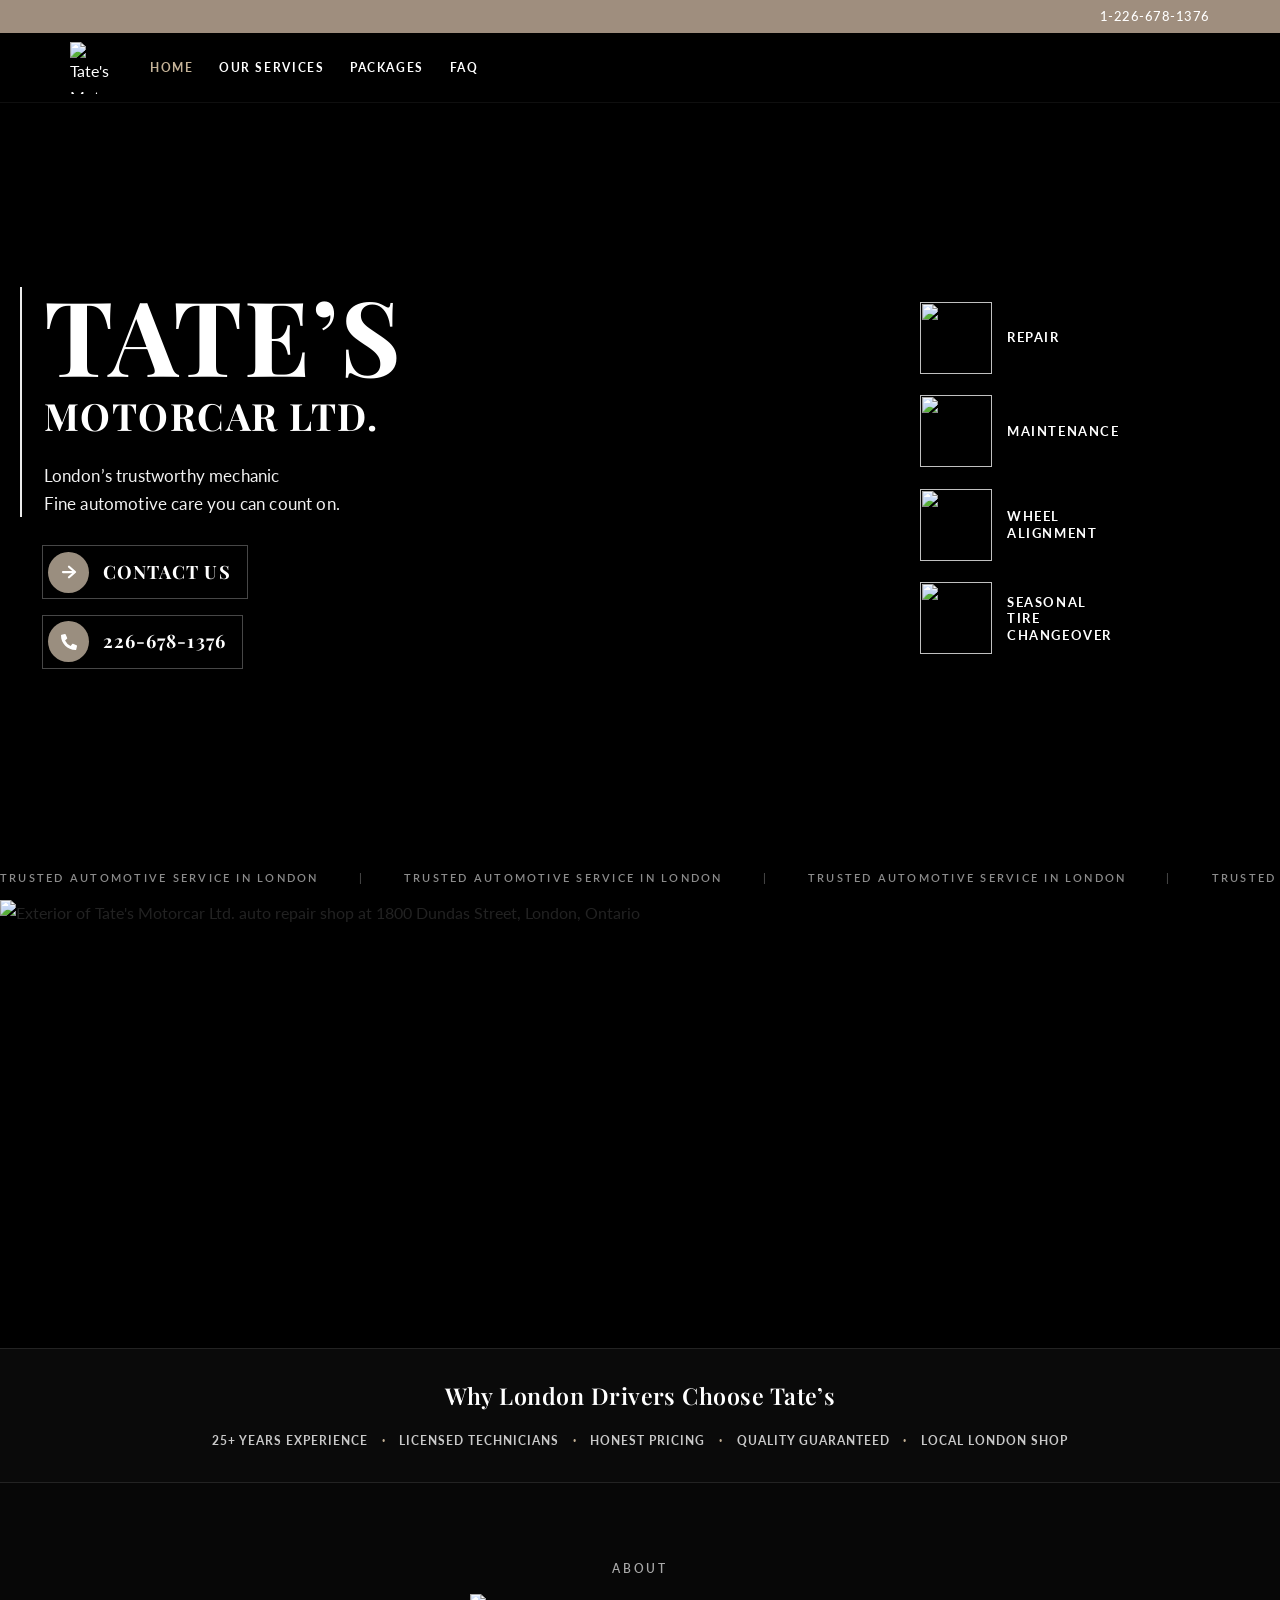
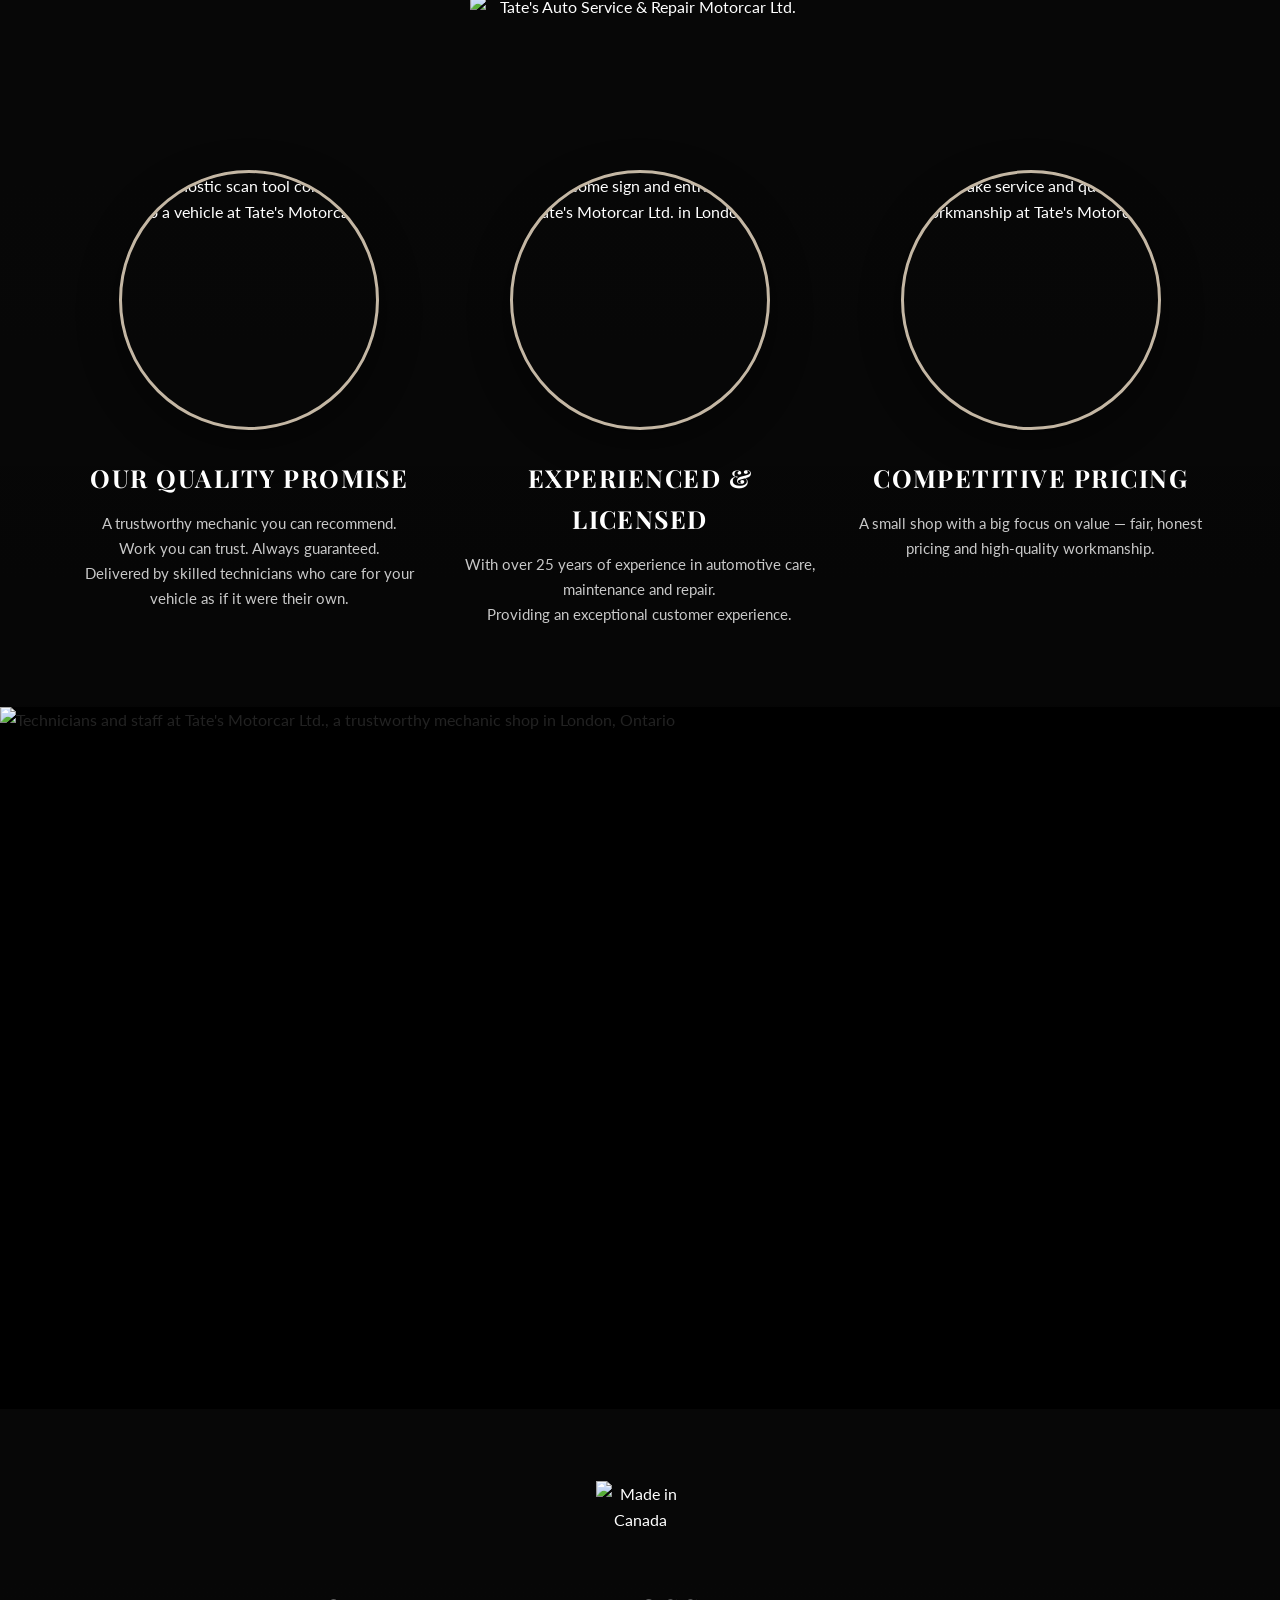
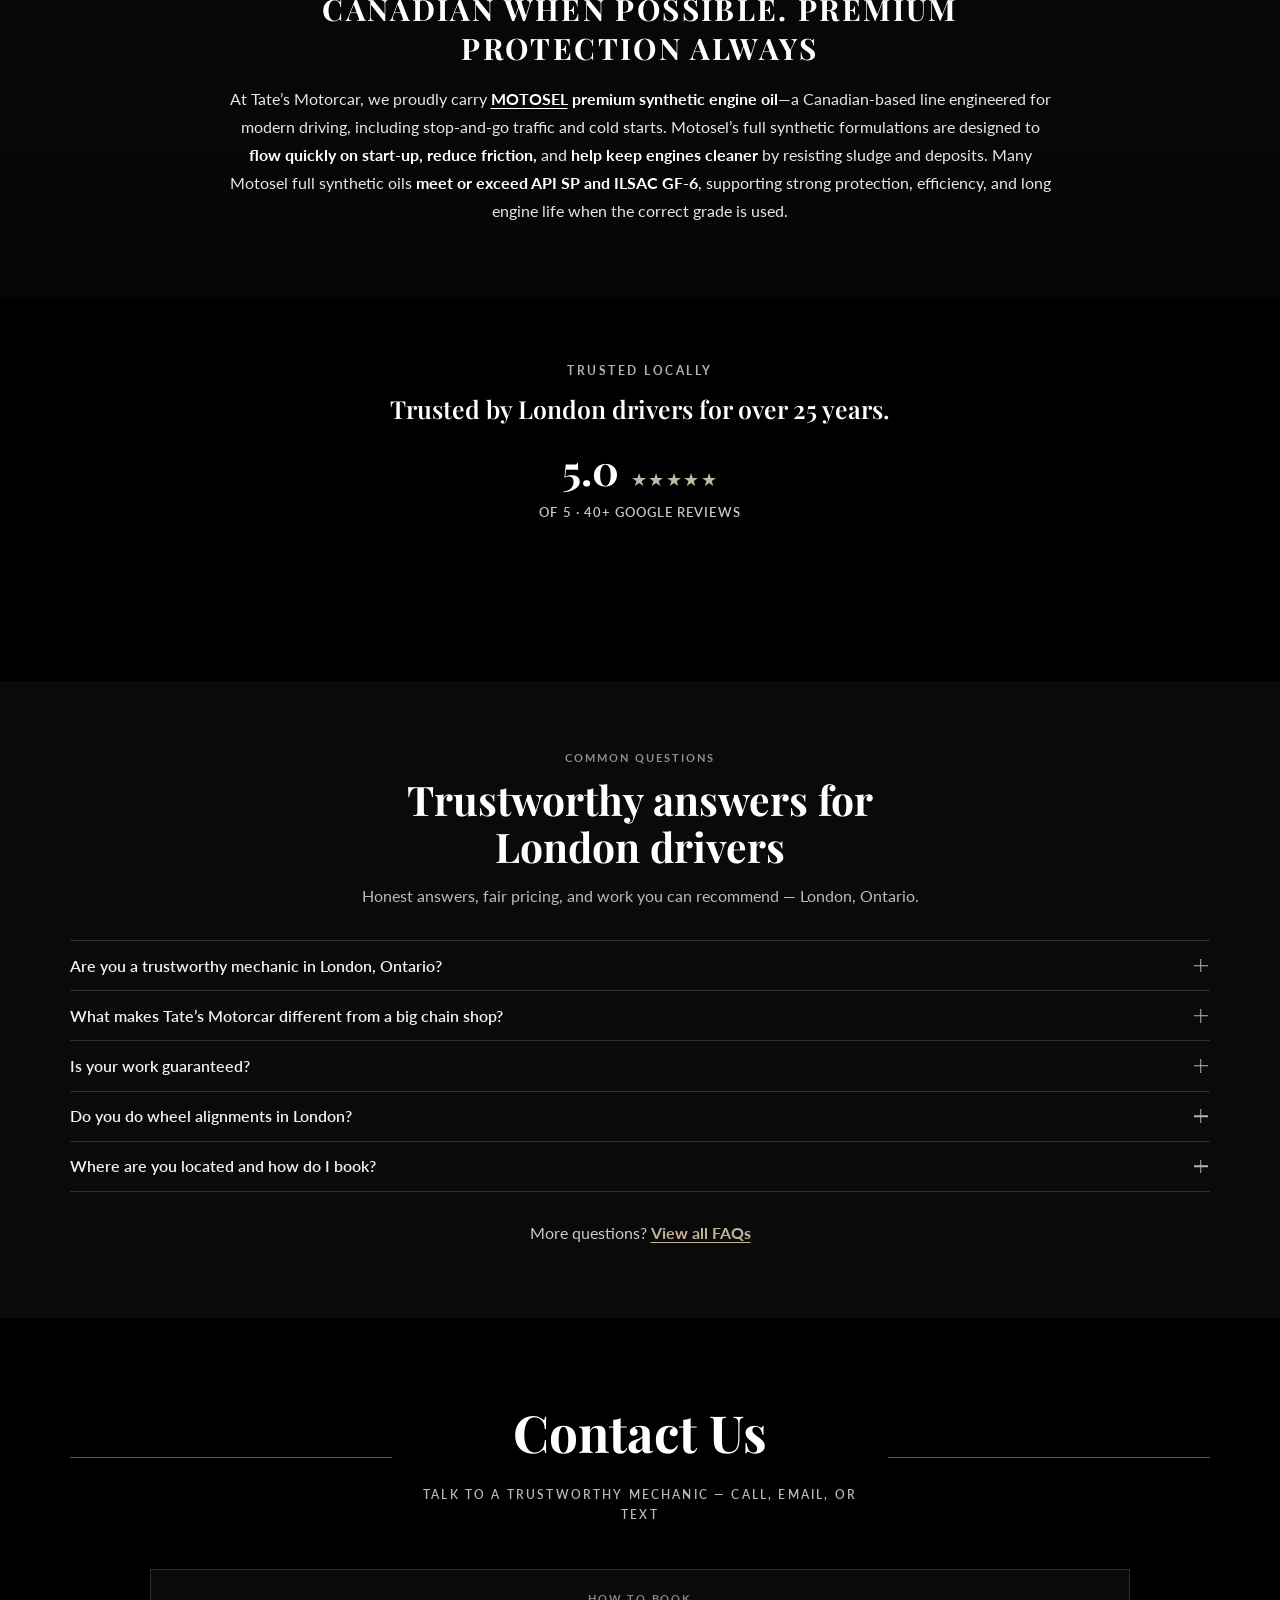
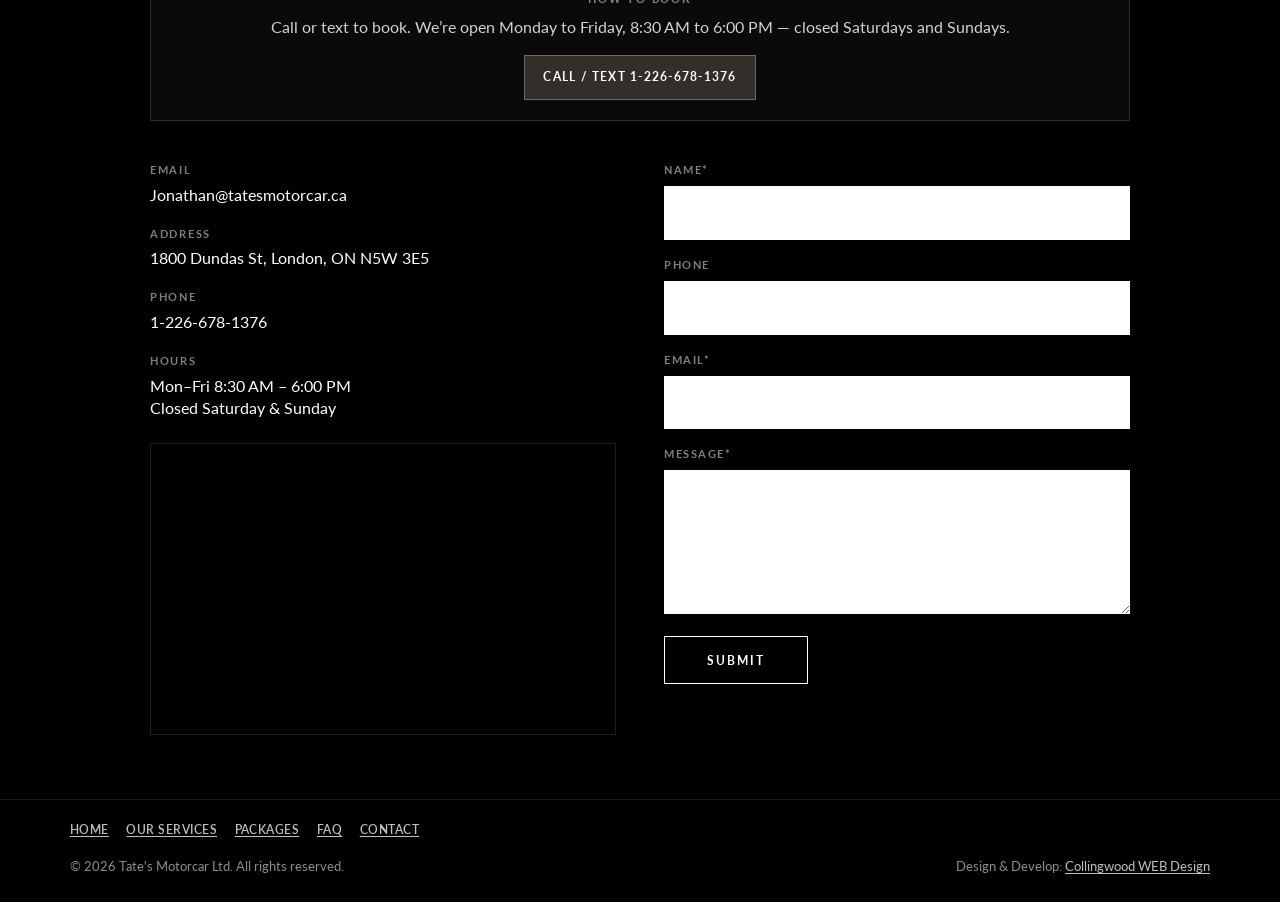
==== commit a6deedcd: "Sync client preview: FAQ page, trust strip, and hero updates" ====
--- a/index.html
+++ b/index.html
@@ -160,50 +160,10 @@
       },
       {
         "@type": "Question",
-        "name": "What’s included with a premium synthetic oil change?",
-        "acceptedAnswer": {
-          "@type": "Answer",
-          "text": "We remove spent oil and the filter, install premium synthetic oil compatible with your engine, fit a quality filter, and reset your oil-life monitor when equipped (or provide a sticker). Most visits also include complimentary floor-mat wash, front vacuum, washer fluid, tire pressure correction, engine-area cleaning, and tire shine."
-        }
-      },
-      {
-        "@type": "Question",
         "name": "Do you do wheel alignments in London?",
         "acceptedAnswer": {
           "@type": "Answer",
           "text": "Yes. We adjust camber, caster, and toe so your vehicle tracks straight and tires wear evenly. We use a Hunter Hawkeye alignment machine — especially important after suspension work or curb and pothole hits."
-        }
-      },
-      {
-        "@type": "Question",
-        "name": "Can you mount summer tires and balance my wheels?",
-        "acceptedAnswer": {
-          "@type": "Answer",
-          "text": "Yes. We install mounted summer tires and provide wheel balancing. If your vehicle shimmies, we also do vibration analysis. Balancing improves comfort and helps prevent uneven tire wear and suspension stress."
-        }
-      },
-      {
-        "@type": "Question",
-        "name": "Do you clean diesel particulate filters (DPF)?",
-        "acceptedAnswer": {
-          "@type": "Answer",
-          "text": "Yes. We remove soot and ash buildup with the Liqui Moly DPF wash system to restore exhaust flow, reduce regeneration frequency, and help avoid limp mode or costly filter replacement."
-        }
-      },
-      {
-        "@type": "Question",
-        "name": "Can you repair a windshield chip or crack?",
-        "acceptedAnswer": {
-          "@type": "Answer",
-          "text": "For many small chips and cracks, we inject and cure resin to strengthen the glass and stop the damage from spreading — often avoiding a full replacement. If replacement is unavoidable, we can replace the windshield at a fair, reasonable price."
-        }
-      },
-      {
-        "@type": "Question",
-        "name": "What is the Travelers Package?",
-        "acceptedAnswer": {
-          "@type": "Answer",
-          "text": "It’s our spring and summer road-ready package: checks on filters, suspension and brakes (visual), belts and hoses, tires, lights, wipers, and coolant strength — plus an OBD scan, battery cleaning, coolant top-up when applicable, and a consult with a licensed automotive technician."
         }
       },
       {
@@ -275,6 +235,7 @@
           <a href="./" aria-current="page">Home</a>
           <a href="our-services">Our Services</a>
           <a href="packages">Packages</a>
+          <a href="faq">FAQ</a>
         </nav>
       </div>
     </div>
@@ -317,7 +278,7 @@
           <li style="--i: 3">
             <a href="packages#summer-tires">
               <img src="https://media.cwd-cdn.com/tates-motorcar-ltd/images/icon-tires.png" width="72" height="72" alt="" decoding="async">
-              <span>Seasonal Tire<br>Changeover</span>
+              <span>Seasonal Tire Changeover</span>
             </a>
           </li>
         </ul>
@@ -343,14 +304,14 @@
 
       <div class="marquee" aria-hidden="true">
         <div class="marquee-track">
-          <span>Best Customer Service in London</span>
-          <span>Best Customer Service in London</span>
-          <span>Best Customer Service in London</span>
-          <span>Best Customer Service in London</span>
-          <span>Best Customer Service in London</span>
-          <span>Best Customer Service in London</span>
-          <span>Best Customer Service in London</span>
-          <span>Best Customer Service in London</span>
+          <span>Trusted Automotive Service in London</span>
+          <span>Trusted Automotive Service in London</span>
+          <span>Trusted Automotive Service in London</span>
+          <span>Trusted Automotive Service in London</span>
+          <span>Trusted Automotive Service in London</span>
+          <span>Trusted Automotive Service in London</span>
+          <span>Trusted Automotive Service in London</span>
+          <span>Trusted Automotive Service in London</span>
         </div>
       </div>
     </section>
@@ -365,6 +326,19 @@
         loading="lazy"
         decoding="async"
       >
+    </section>
+
+    <section class="trust-strip" aria-labelledby="trust-strip-title">
+      <div class="container">
+        <h2 id="trust-strip-title" class="trust-strip-title">Why London Drivers Choose Tate’s</h2>
+        <ul class="trust-strip-list">
+          <li>25+ Years Experience</li>
+          <li>Licensed Technicians</li>
+          <li>Honest Pricing</li>
+          <li>Quality Guaranteed</li>
+          <li>Local London Shop</li>
+        </ul>
+      </div>
     </section>
 
     <!-- ABOUT -->
@@ -409,7 +383,7 @@
               decoding="async"
             >
             <h2>Experienced &amp; Licensed</h2>
-            <p>With over 25 years in the automotive care, maintenance and repair.<br>Providing an exceptional customer experience.</p>
+            <p>With over 25 years of experience in automotive care, maintenance and repair.<br>Providing an exceptional customer experience.</p>
           </article>
 
           <article class="about-card">
@@ -474,7 +448,7 @@
       </div>
     </section>
 
-    <!-- FAQ -->
+    <!-- FAQ (highlights — full list on /faq) -->
     <section class="faq" id="faq" aria-labelledby="faq-title">
       <div class="container">
         <header class="faq-header">
@@ -516,61 +490,11 @@
 
           <details class="faq-item">
             <summary>
-              <span>What’s included with a premium synthetic oil change?</span>
-              <span class="faq-icon" aria-hidden="true"></span>
-            </summary>
-            <div class="faq-body">
-              <p>We remove spent oil and the filter, install premium synthetic oil compatible with your engine, fit a quality filter, and reset your oil-life monitor when equipped (or provide a sticker). Most visits also include complimentary floor-mat wash, front vacuum, washer fluid, tire pressure correction, engine-area cleaning, and tire shine. See <a href="our-services#oil-change">premium synthetic oil change details</a>.</p>
-            </div>
-          </details>
-
-          <details class="faq-item">
-            <summary>
               <span>Do you do wheel alignments in London?</span>
               <span class="faq-icon" aria-hidden="true"></span>
             </summary>
             <div class="faq-body">
               <p>Yes. We adjust camber, caster, and toe so your vehicle tracks straight and tires wear evenly. We use a Hunter Hawkeye alignment machine — especially important after suspension work or curb and pothole hits. <a href="our-services#wheel-alignment">Book a wheel alignment</a>.</p>
-            </div>
-          </details>
-
-          <details class="faq-item">
-            <summary>
-              <span>Can you mount summer tires and balance my wheels?</span>
-              <span class="faq-icon" aria-hidden="true"></span>
-            </summary>
-            <div class="faq-body">
-              <p>Yes. We install mounted summer tires and provide wheel balancing. If your vehicle shimmies, we also do vibration analysis. Balancing improves comfort and helps prevent uneven tire wear and suspension stress. See our <a href="packages#summer-tires">summer tire and balancing package</a>.</p>
-            </div>
-          </details>
-
-          <details class="faq-item">
-            <summary>
-              <span>Do you clean diesel particulate filters (DPF)?</span>
-              <span class="faq-icon" aria-hidden="true"></span>
-            </summary>
-            <div class="faq-body">
-              <p>Yes. We remove soot and ash buildup with the Liqui Moly DPF wash system to restore exhaust flow, reduce regeneration frequency, and help avoid limp mode or costly filter replacement.</p>
-            </div>
-          </details>
-
-          <details class="faq-item">
-            <summary>
-              <span>Can you repair a windshield chip or crack?</span>
-              <span class="faq-icon" aria-hidden="true"></span>
-            </summary>
-            <div class="faq-body">
-              <p>For many small chips and cracks, we inject and cure resin to strengthen the glass and stop the damage from spreading — often avoiding a full replacement. If replacement is unavoidable, we can replace the windshield at a fair, reasonable price.</p>
-            </div>
-          </details>
-
-          <details class="faq-item">
-            <summary>
-              <span>What is the Travelers Package?</span>
-              <span class="faq-icon" aria-hidden="true"></span>
-            </summary>
-            <div class="faq-body">
-              <p>It’s our spring and summer road-ready package: checks on filters, suspension and brakes (visual), belts and hoses, tires, lights, wipers, and coolant strength — plus an OBD scan, battery cleaning, coolant top-up when applicable, and a consult with a licensed automotive technician. Learn more about the <a href="packages#travelers-package">Travelers Package</a>.</p>
             </div>
           </details>
 
@@ -584,6 +508,10 @@
             </div>
           </details>
         </div>
+
+        <p class="faq-more">
+          More questions? <a href="faq">View all FAQs</a>
+        </p>
       </div>
     </section>
 
@@ -684,7 +612,7 @@
         <a href="./">Home</a>
         <a href="our-services">Our Services</a>
         <a href="packages">Packages</a>
-        <a href="#faq">FAQ</a>
+        <a href="faq">FAQ</a>
         <a href="#contact">Contact</a>
       </nav>
       <p>&copy; <span id="year"></span> Tate's Motorcar Ltd. All rights reserved.</p>
@@ -692,6 +620,23 @@
     </div>
   </footer>
 
+  <div
+    class="contact-modal"
+    id="contact-success-modal"
+    hidden
+    role="dialog"
+    aria-modal="true"
+    aria-labelledby="contact-success-text"
+  >
+    <div class="contact-modal-backdrop" data-contact-modal-close tabindex="-1"></div>
+    <div class="contact-modal-dialog">
+      <button type="button" class="contact-modal-close" data-contact-modal-close aria-label="Close">
+        <span aria-hidden="true">&times;</span>
+      </button>
+      <p id="contact-success-text" class="contact-modal-message">Thank you — your message has been sent.</p>
+    </div>
+  </div>
+
   <script src="https://web-production-54a6d.up.railway.app/static/cwd-contact.js"></script>
   <script async src="https://cdn.trustindex.io/loader.js?ver=1"></script>
   <script src="js/site.js"></script>
--- a/css/styles.css
+++ b/css/styles.css
@@ -442,6 +442,70 @@
   object-position: center;
 }
 
+/* ========== Trust strip ========== */
+.trust-strip {
+  background: #0a0a0a;
+  border-block: 1px solid rgba(255, 255, 255, 0.1);
+  padding: 1.75rem 0 1.9rem;
+  color: var(--white);
+  text-align: center;
+}
+
+.trust-strip-title {
+  margin: 0 0 1rem;
+  font-family: var(--font-display);
+  font-size: clamp(1.15rem, 2.4vw, 1.45rem);
+  font-weight: 600;
+  letter-spacing: 0.02em;
+}
+
+.trust-strip-list {
+  display: flex;
+  flex-wrap: wrap;
+  justify-content: center;
+  gap: 0.55rem 0;
+  margin: 0;
+  padding: 0;
+  list-style: none;
+  font-size: 0.78rem;
+  font-weight: 700;
+  letter-spacing: 0.08em;
+  text-transform: uppercase;
+  color: rgba(255, 255, 255, 0.78);
+}
+
+.trust-strip-list li:not(:last-child)::after {
+  content: "·";
+  margin-inline: 0.85rem;
+  color: var(--accent-active);
+  font-weight: 700;
+}
+
+.faq-more,
+.faq-cta-row {
+  margin: 1.75rem 0 0;
+  text-align: center;
+  font-size: 1rem;
+  color: rgba(255, 255, 255, 0.78);
+}
+
+.faq-more a,
+.faq-cta {
+  color: var(--accent-active);
+  text-decoration: underline;
+  text-underline-offset: 0.18em;
+  font-weight: 700;
+}
+
+.faq-more a:hover,
+.faq-cta:hover {
+  color: var(--white);
+}
+
+.faq--page {
+  padding-top: 3.5rem;
+}
+
 /* ========== About ========== */
 .about {
   position: relative;
@@ -1065,6 +1129,84 @@
   color: rgba(255, 255, 255, 0.85);
 }
 
+/* Contact success modal */
+.contact-modal {
+  position: fixed;
+  inset: 0;
+  z-index: 80;
+  display: grid;
+  place-items: center;
+  padding: 1.25rem;
+  opacity: 0;
+  visibility: hidden;
+  pointer-events: none;
+  transition: opacity 0.22s ease, visibility 0.22s ease;
+}
+
+.contact-modal.is-open {
+  opacity: 1;
+  visibility: visible;
+  pointer-events: auto;
+}
+
+.contact-modal-backdrop {
+  position: absolute;
+  inset: 0;
+  background: rgba(0, 0, 0, 0.72);
+}
+
+.contact-modal-dialog {
+  position: relative;
+  z-index: 1;
+  width: min(100%, 26rem);
+  padding: 2.25rem 2rem 2rem;
+  background: #0d0d0d;
+  border: 1px solid rgba(255, 255, 255, 0.28);
+  color: var(--white);
+  text-align: center;
+  box-shadow: 0 18px 48px rgba(0, 0, 0, 0.55);
+}
+
+.contact-modal-close {
+  position: absolute;
+  top: 0.55rem;
+  right: 0.55rem;
+  width: 2.25rem;
+  height: 2.25rem;
+  display: grid;
+  place-items: center;
+  margin: 0;
+  padding: 0;
+  border: 0;
+  background: transparent;
+  color: rgba(255, 255, 255, 0.85);
+  font-size: 1.55rem;
+  line-height: 1;
+  cursor: pointer;
+}
+
+.contact-modal-close:hover {
+  color: var(--white);
+}
+
+.contact-modal-message {
+  margin: 0;
+  font-family: var(--font-body);
+  font-size: 1.05rem;
+  line-height: 1.55;
+  color: rgba(255, 255, 255, 0.95);
+}
+
+@media (prefers-reduced-motion: reduce) {
+  .contact-modal {
+    transition: none;
+  }
+}
+
+body.contact-modal-open {
+  overflow: hidden;
+}
+
 /* ========== Footer ========== */
 .site-footer {
   background: #000;
@@ -1222,6 +1364,12 @@
   background:
     linear-gradient(90deg, rgba(0, 0, 0, 0.58) 0%, rgba(0, 0, 0, 0.28) 48%, rgba(0, 0, 0, 0.42) 100%),
     url("https://media.cwd-cdn.com/tates-motorcar-ltd/images/packages-page-hero.jpg") center / cover no-repeat;
+}
+
+.hero-media--faq {
+  background:
+    linear-gradient(90deg, rgba(0, 0, 0, 0.62) 0%, rgba(0, 0, 0, 0.32) 48%, rgba(0, 0, 0, 0.4) 100%),
+    url("https://media.cwd-cdn.com/tates-motorcar-ltd/images/faq-page-hero.jpg") center / cover no-repeat;
 }
 
 .hero-content--page {
@@ -1834,7 +1982,7 @@
     border-bottom: 0;
   }
 
-  .hero-media:not(.hero-media--services):not(.hero-media--packages) {
+  .hero-media:not(.hero-media--services):not(.hero-media--packages):not(.hero-media--faq) {
     background-image:
       linear-gradient(180deg, rgba(0, 0, 0, 0.4), rgba(0, 0, 0, 0.55)),
       url("https://media.cwd-cdn.com/tates-motorcar-ltd/images/services-mobile.jpg");
@@ -1858,6 +2006,15 @@
     background-repeat: no-repeat;
   }
 
+  .hero-media--faq {
+    background-image:
+      linear-gradient(180deg, rgba(0, 0, 0, 0.52), rgba(0, 0, 0, 0.6)),
+      url("https://media.cwd-cdn.com/tates-motorcar-ltd/images/faq-page-hero.jpg");
+    background-position: center;
+    background-size: cover;
+    background-repeat: no-repeat;
+  }
+
   .hero-services {
     grid-template-columns: 1fr;
   }
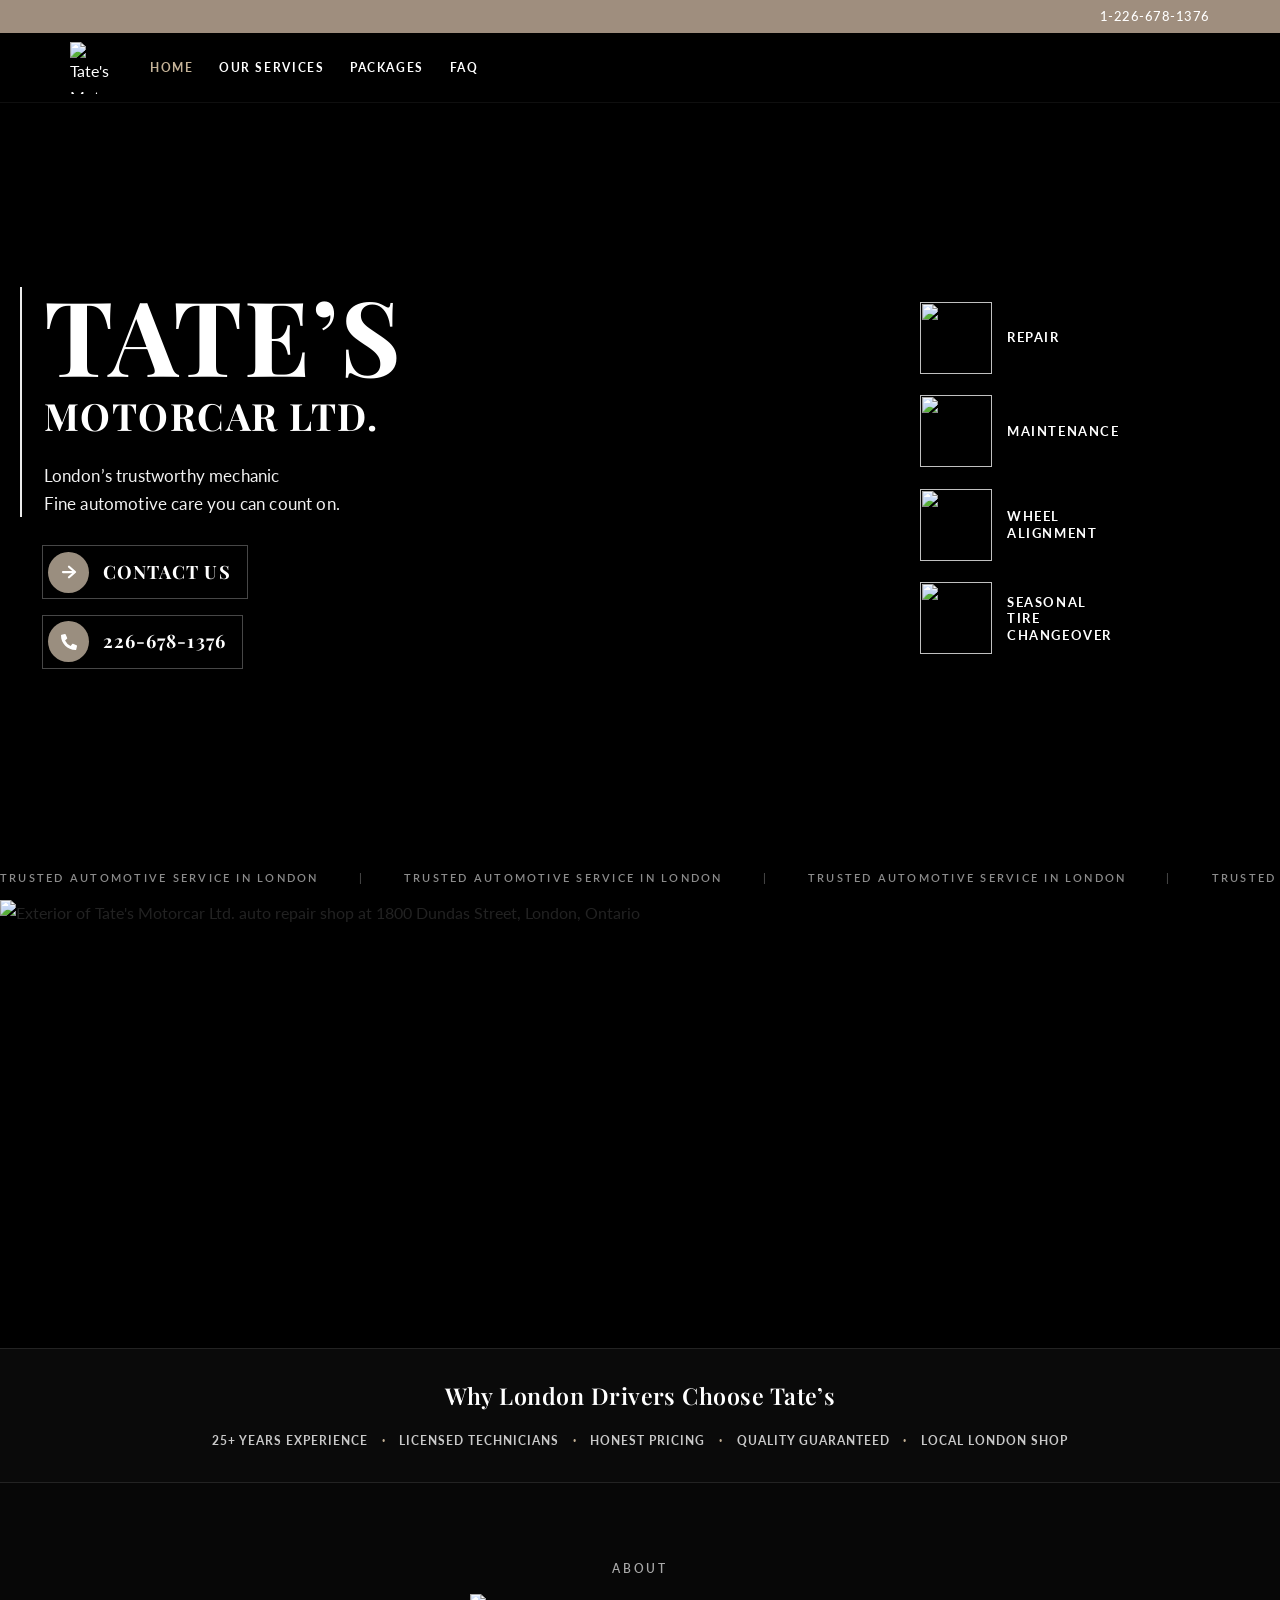
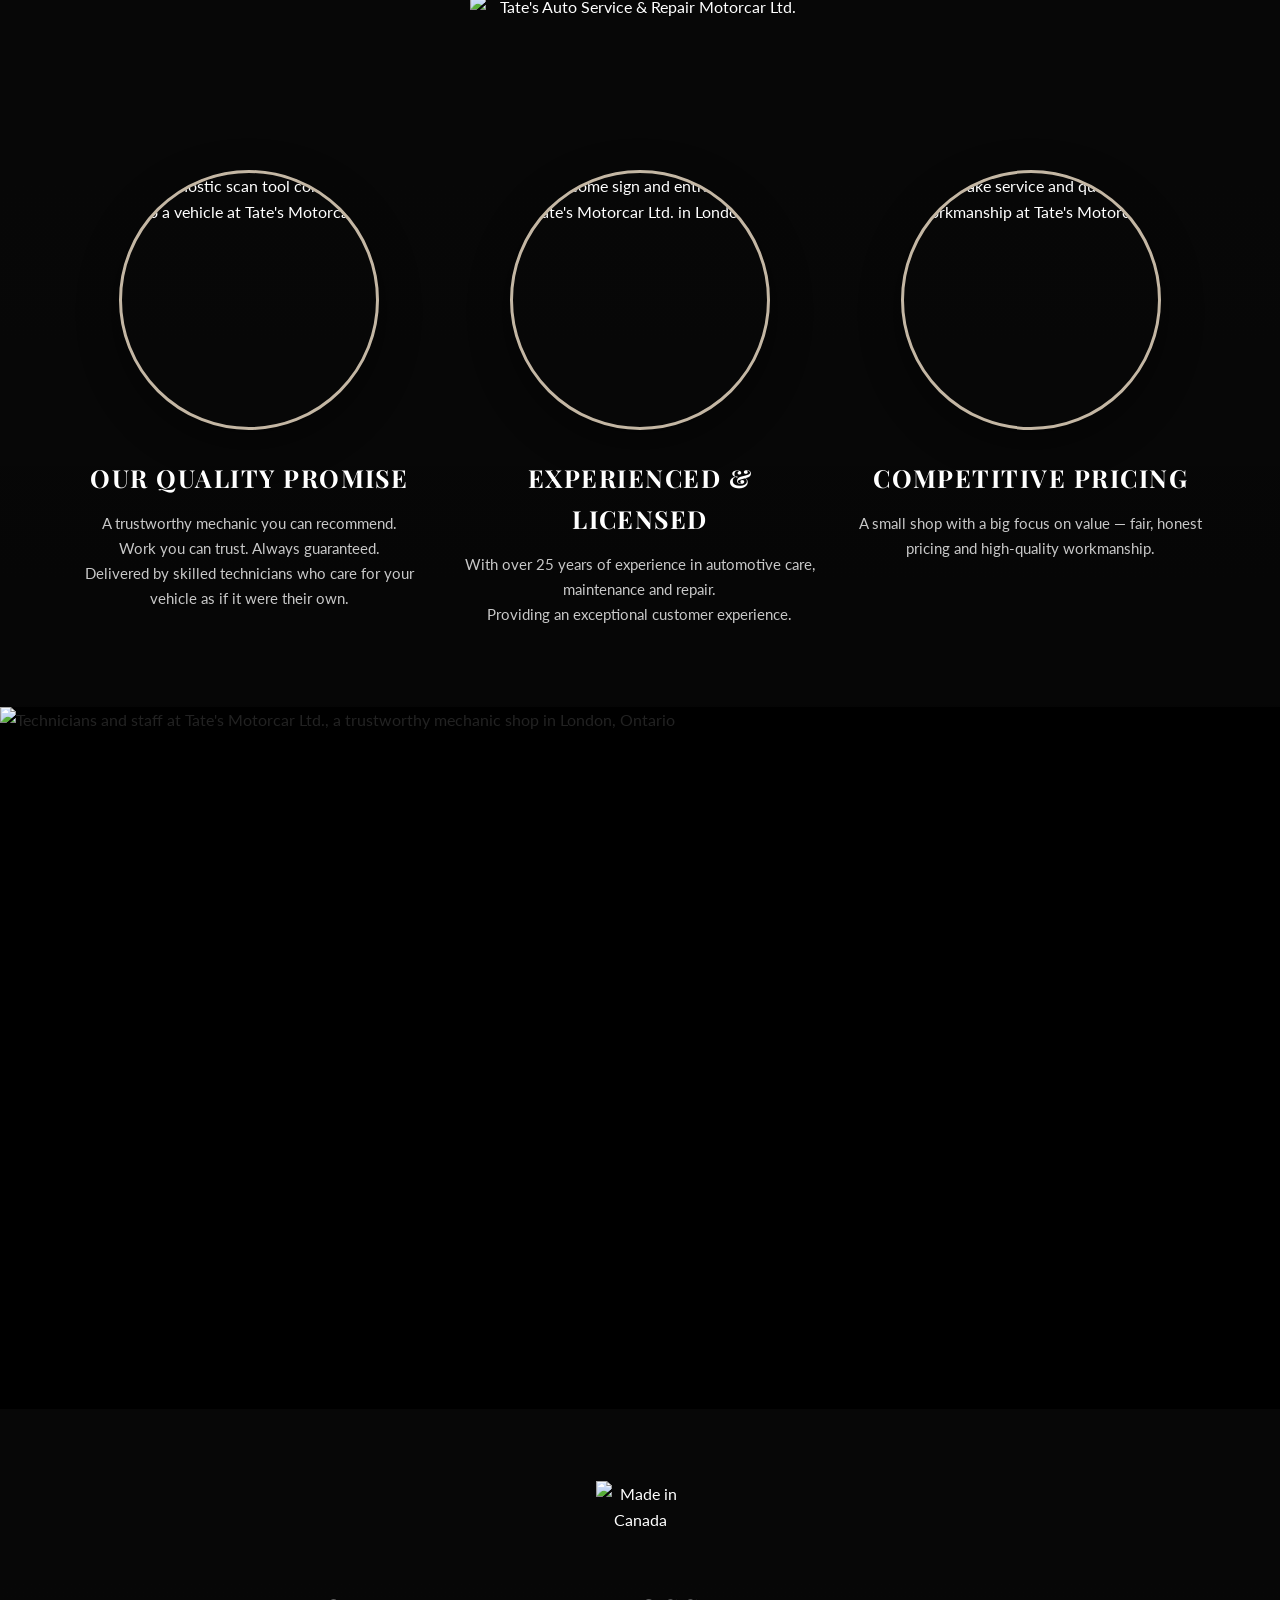
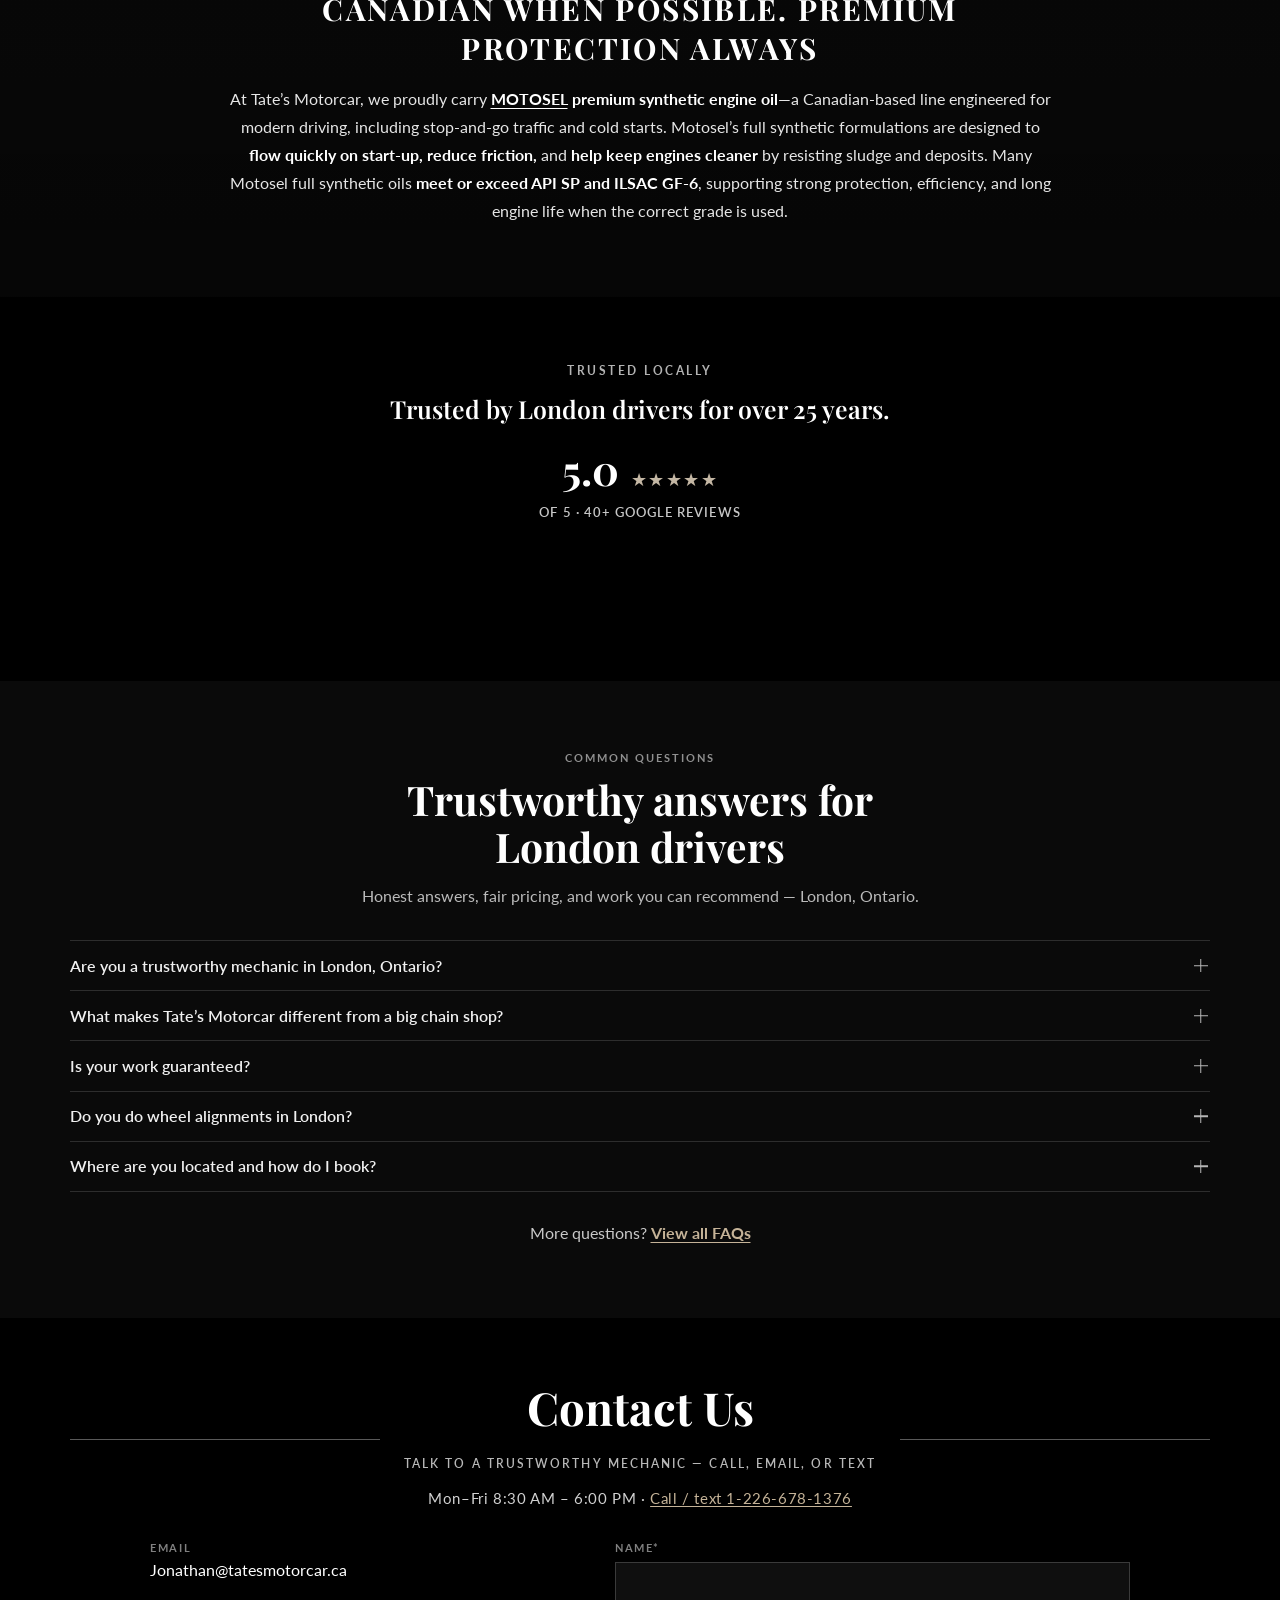
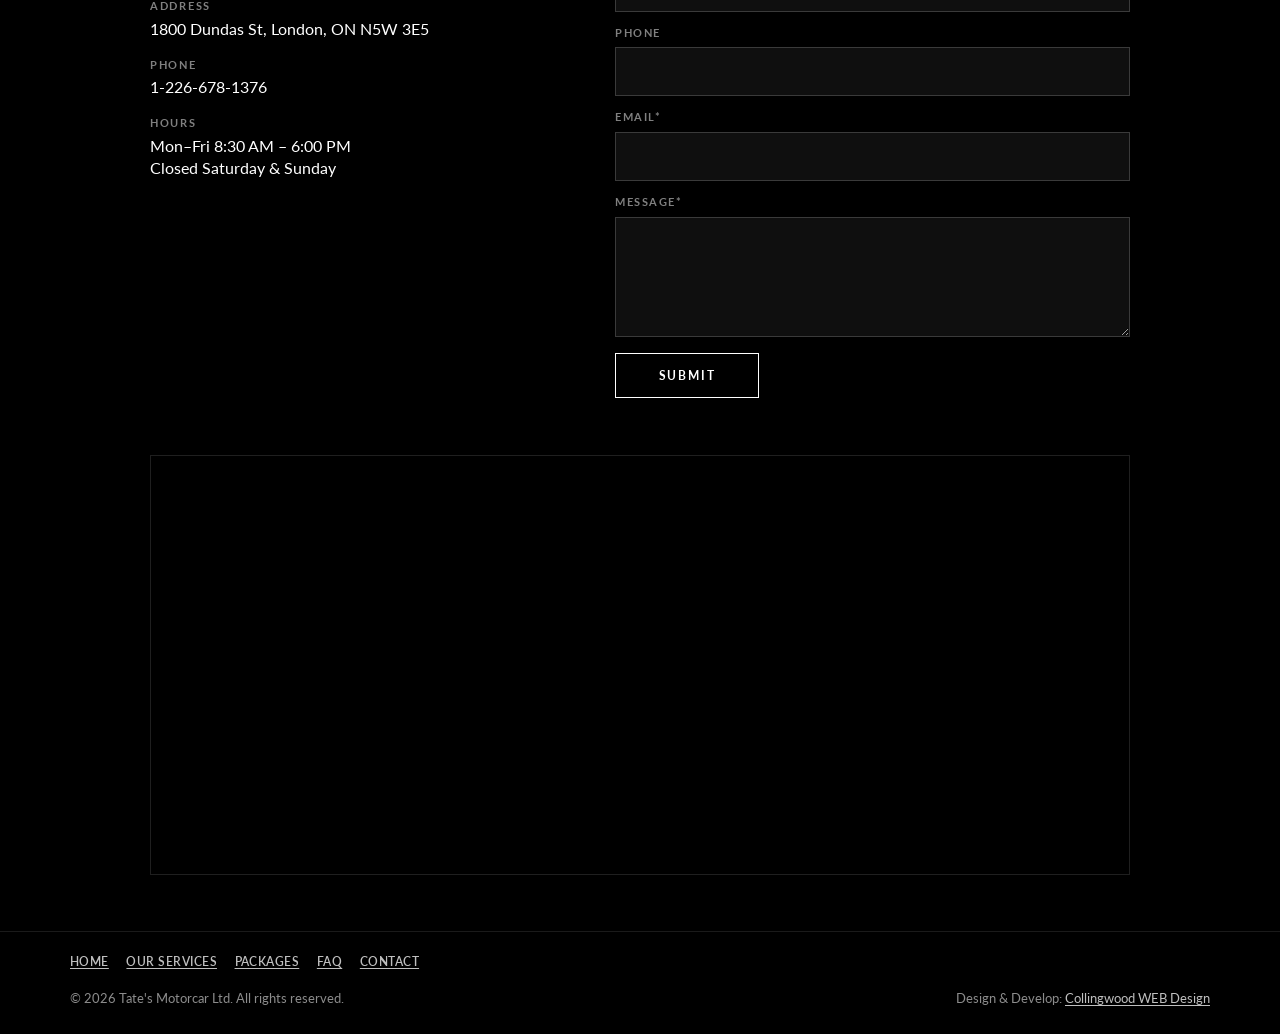
==== commit d3ec5009: "Sync client preview: leaner contact section" ====
--- a/index.html
+++ b/index.html
@@ -522,14 +522,12 @@
           <div class="contact-header-text">
             <h2>Contact Us</h2>
             <p>Talk to a trustworthy mechanic — call, email, or text</p>
+            <p class="contact-quick">
+              Mon–Fri 8:30 AM – 6:00 PM ·
+              <a href="tel:+12266781376">Call / text 1-226-678-1376</a>
+            </p>
           </div>
         </header>
-
-        <div class="contact-book">
-          <p class="contact-book-label">How to book</p>
-          <p class="contact-book-copy">Call or text to book. We’re open Monday to Friday, 8:30 AM to 6:00 PM — closed Saturdays and Sundays.</p>
-          <a class="contact-book-cta" href="tel:+12266781376">Call / text 1-226-678-1376</a>
-        </div>
 
         <div class="contact-layout">
           <div class="contact-info" itemscope itemtype="https://schema.org/AutoRepair">
@@ -560,16 +558,6 @@
                 <span itemprop="openingHours" content="Mo-Fr 08:30-18:00">Mon–Fri 8:30 AM – 6:00 PM<br>Closed Saturday &amp; Sunday</span>
               </li>
             </ul>
-
-            <div class="map-wrap">
-              <iframe
-                title="Map showing Tate's Motorcar Ltd. at 1800 Dundas Street, London, Ontario"
-                src="https://www.google.com/maps/embed?pb=!1m18!1m12!1m3!1d2917.798230431524!2d-81.18149369999999!3d43.003583!2m3!1f0!2f0!3f0!3m2!1i1024!2i768!4f13.1!3m3!1m2!1s0x882eed7b811a4a7b%3A0xd693c0cd5d68070f!2sTate%27s%20Motorcar%20Ltd.!5e0!3m2!1sen!2sca!4v1771341630769!5m2!1sen!2sca"
-                loading="lazy"
-                referrerpolicy="no-referrer-when-downgrade"
-                allowfullscreen
-              ></iframe>
-            </div>
           </div>
 
           <form id="contact-form" name="contact" aria-label="Contact Tate's Motorcar">
@@ -602,6 +590,16 @@
             <p data-cwd-contact-status role="status" aria-live="polite"></p>
           </form>
         </div>
+
+        <div class="map-wrap">
+          <iframe
+            title="Map showing Tate's Motorcar Ltd. at 1800 Dundas Street, London, Ontario"
+            src="https://www.google.com/maps/embed?pb=!1m18!1m12!1m3!1d2917.798230431524!2d-81.18149369999999!3d43.003583!2m3!1f0!2f0!3f0!3m2!1i1024!2i768!4f13.1!3m3!1m2!1s0x882eed7b811a4a7b%3A0xd693c0cd5d68070f!2sTate%27s%20Motorcar%20Ltd.!5e0!3m2!1sen!2sca!4v1771341630769!5m2!1sen!2sca"
+            loading="lazy"
+            referrerpolicy="no-referrer-when-downgrade"
+            allowfullscreen
+          ></iframe>
+        </div>
       </div>
     </section>
   </main>
--- a/css/styles.css
+++ b/css/styles.css
@@ -913,7 +913,7 @@
 
 /* ========== Contact ========== */
 .contact {
-  padding: 4.5rem 0 4rem;
+  padding: 3.25rem 0 3.5rem;
   background: #000;
   color: var(--white);
 }
@@ -922,7 +922,7 @@
   display: flex;
   align-items: center;
   gap: 1.5rem;
-  margin-bottom: 2.75rem;
+  margin-bottom: 1.85rem;
 }
 
 .contact-header::before,
@@ -937,71 +937,49 @@
 .contact-header-text {
   flex: 0 1 auto;
   text-align: center;
-  max-width: 28rem;
+  max-width: 34rem;
 }
 
 .contact-header h2 {
   margin: 0;
   font-family: var(--font-display);
-  font-size: clamp(2.4rem, 5vw, 3.2rem);
+  font-size: clamp(2.1rem, 4.5vw, 2.85rem);
   font-weight: 700;
 }
 
 .contact-header p {
-  margin: 0.65rem 0 0;
+  margin: 0.55rem 0 0;
   letter-spacing: 0.18em;
   text-transform: uppercase;
-  font-size: 0.75rem;
+  font-size: 0.72rem;
   font-weight: 600;
   color: rgba(255, 255, 255, 0.72);
 }
 
-.contact-book {
-  max-width: 980px;
-  margin: 0 auto 2.5rem;
-  padding: 1.25rem 1.35rem;
-  border: 1px solid rgba(255, 255, 255, 0.14);
-  background: rgba(255, 255, 255, 0.04);
-  text-align: center;
-}
-
-.contact-book-label {
-  margin: 0 0 0.45rem;
-  font-size: 0.68rem;
-  font-weight: 700;
-  letter-spacing: 0.16em;
-  text-transform: uppercase;
-  color: rgba(255, 255, 255, 0.5);
-}
-
-.contact-book-copy {
-  margin: 0;
-  color: rgba(255, 255, 255, 0.82);
-  font-size: 0.98rem;
-  line-height: 1.55;
-}
-
-.contact-book-cta {
-  display: inline-flex;
-  margin-top: 1rem;
-  padding: 0.7rem 1.15rem;
-  border: 1px solid rgba(255, 255, 255, 0.28);
-  background: rgba(159, 142, 126, 0.28);
-  font-size: 0.78rem;
-  font-weight: 700;
-  letter-spacing: 0.1em;
-  text-transform: uppercase;
-}
-
-.contact-book-cta:hover {
-  border-color: rgba(255, 255, 255, 0.5);
-  background: rgba(159, 142, 126, 0.42);
+.contact-quick {
+  margin-top: 0.85rem !important;
+  letter-spacing: 0.04em !important;
+  text-transform: none !important;
+  font-size: 0.95rem !important;
+  font-weight: 400 !important;
+  color: rgba(255, 255, 255, 0.82) !important;
+  line-height: 1.45;
+}
+
+.contact-quick a {
+  color: var(--accent-active);
+  text-decoration: underline;
+  text-underline-offset: 0.15em;
+}
+
+.contact-quick a:hover {
+  color: var(--white);
 }
 
 .contact-layout {
   display: grid;
-  grid-template-columns: 1fr 1fr;
-  gap: 3rem;
+  grid-template-columns: minmax(0, 0.9fr) minmax(0, 1.1fr);
+  gap: 2.25rem 2.75rem;
   align-items: start;
   max-width: 980px;
   margin-inline: auto;
@@ -1009,12 +987,13 @@
 
 .contact-info {
   display: grid;
-  gap: 1.5rem;
+  gap: 0;
+  align-content: start;
 }
 
 .contact-meta {
   display: grid;
-  gap: 1.15rem;
+  gap: 0.95rem;
   margin: 0;
   padding: 0;
   list-style: none;
@@ -1022,7 +1001,7 @@
 
 .contact-meta li {
   display: grid;
-  gap: 0.3rem;
+  gap: 0.22rem;
 }
 
 .contact-label {
@@ -1035,7 +1014,7 @@
 
 .contact-meta a,
 .contact-meta span:not(.contact-label) {
-  font-size: 1rem;
+  font-size: 0.98rem;
   line-height: 1.4;
   color: var(--white);
 }
@@ -1047,7 +1026,9 @@
 .map-wrap {
   position: relative;
   width: 100%;
-  aspect-ratio: 16 / 10;
+  max-width: 980px;
+  margin: 1.75rem auto 0;
+  aspect-ratio: 21 / 9;
   overflow: hidden;
   border: 1px solid rgba(255, 255, 255, 0.12);
 }
@@ -1058,18 +1039,18 @@
   width: 100%;
   height: 100%;
   border: 0;
-  filter: grayscale(0.25) contrast(1.05);
+  filter: grayscale(0.35) contrast(1.05) brightness(0.92);
 }
 
 #contact-form {
   display: grid;
-  gap: 1rem;
+  gap: 0.75rem;
   align-content: start;
 }
 
 #contact-form label {
   display: grid;
-  gap: 0.45rem;
+  gap: 0.35rem;
   font-size: 0.68rem;
   font-weight: 700;
   letter-spacing: 0.14em;
@@ -1080,18 +1061,20 @@
 #contact-form input,
 #contact-form textarea {
   width: 100%;
-  border: 0;
-  background: var(--white);
-  color: var(--black);
-  padding: 0.85rem 0.95rem;
-  font-size: 1rem;
+  border: 1px solid rgba(255, 255, 255, 0.18);
+  background: rgba(255, 255, 255, 0.06);
+  color: var(--white);
+  padding: 0.7rem 0.85rem;
+  font: inherit;
+  font-size: 0.95rem;
   font-weight: 400;
   letter-spacing: normal;
   text-transform: none;
+  border-radius: 0;
 }
 
 #contact-form textarea {
-  min-height: 9rem;
+  min-height: 7.5rem;
   resize: vertical;
 }
 
@@ -1099,16 +1082,18 @@
 #contact-form textarea:focus {
   outline: 2px solid var(--accent);
   outline-offset: 2px;
+  border-color: rgba(197, 179, 152, 0.55);
+  background: rgba(255, 255, 255, 0.09);
 }
 
 .btn-submit {
   justify-self: start;
-  margin-top: 0.35rem;
+  margin-top: 0.25rem;
   min-width: 9rem;
   border: 1px solid var(--white);
   background: transparent;
   color: var(--white);
-  padding: 0.85rem 1.75rem;
+  padding: 0.75rem 1.5rem;
   font-size: 0.72rem;
   font-weight: 700;
   letter-spacing: 0.16em;
@@ -1124,8 +1109,8 @@
 
 [data-cwd-contact-status] {
   margin: 0;
-  min-height: 1.35em;
-  font-size: 0.92rem;
+  min-height: 1.15em;
+  font-size: 0.9rem;
   color: rgba(255, 255, 255, 0.85);
 }
 
@@ -1907,7 +1892,12 @@
   .about-cards,
   .contact-layout {
     grid-template-columns: 1fr;
-    gap: 2.25rem;
+    gap: 2rem;
+  }
+
+  .map-wrap {
+    aspect-ratio: 16 / 10;
+    margin-top: 1.35rem;
   }
 
   .services-grid {
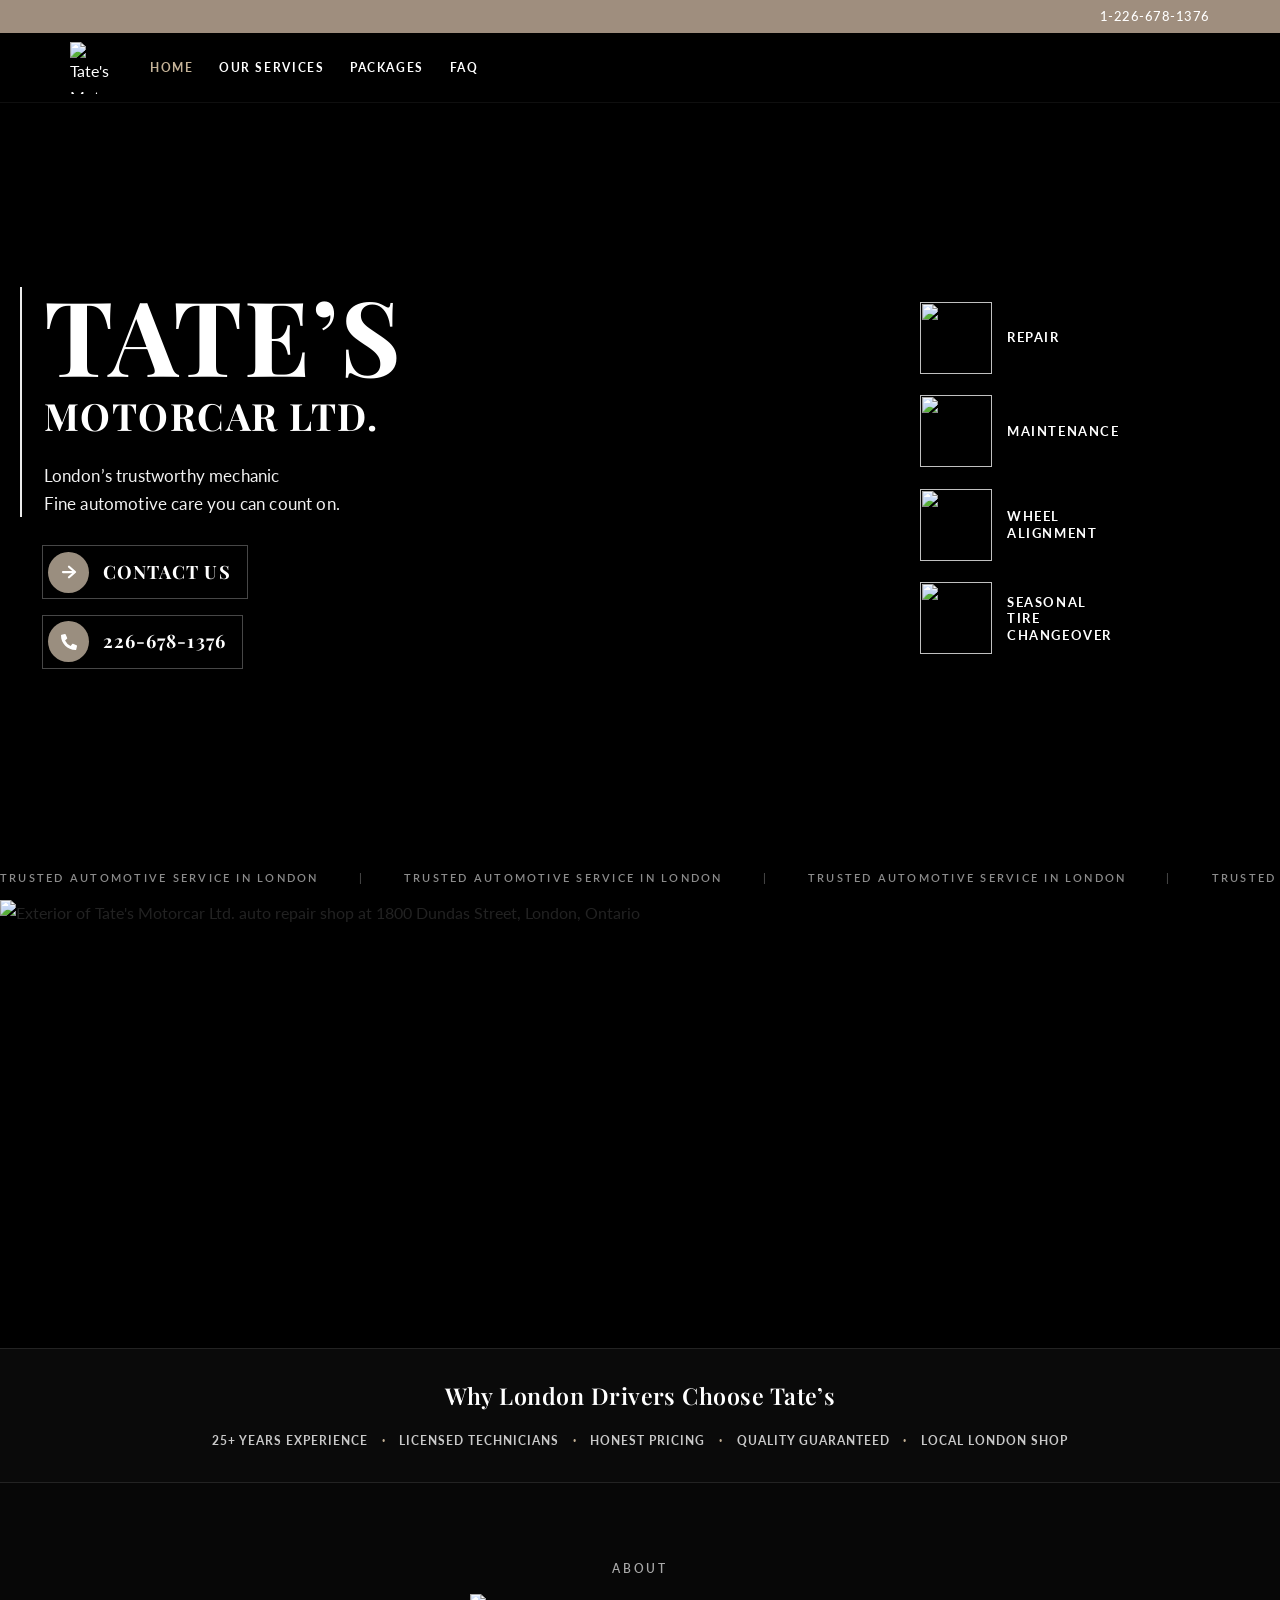
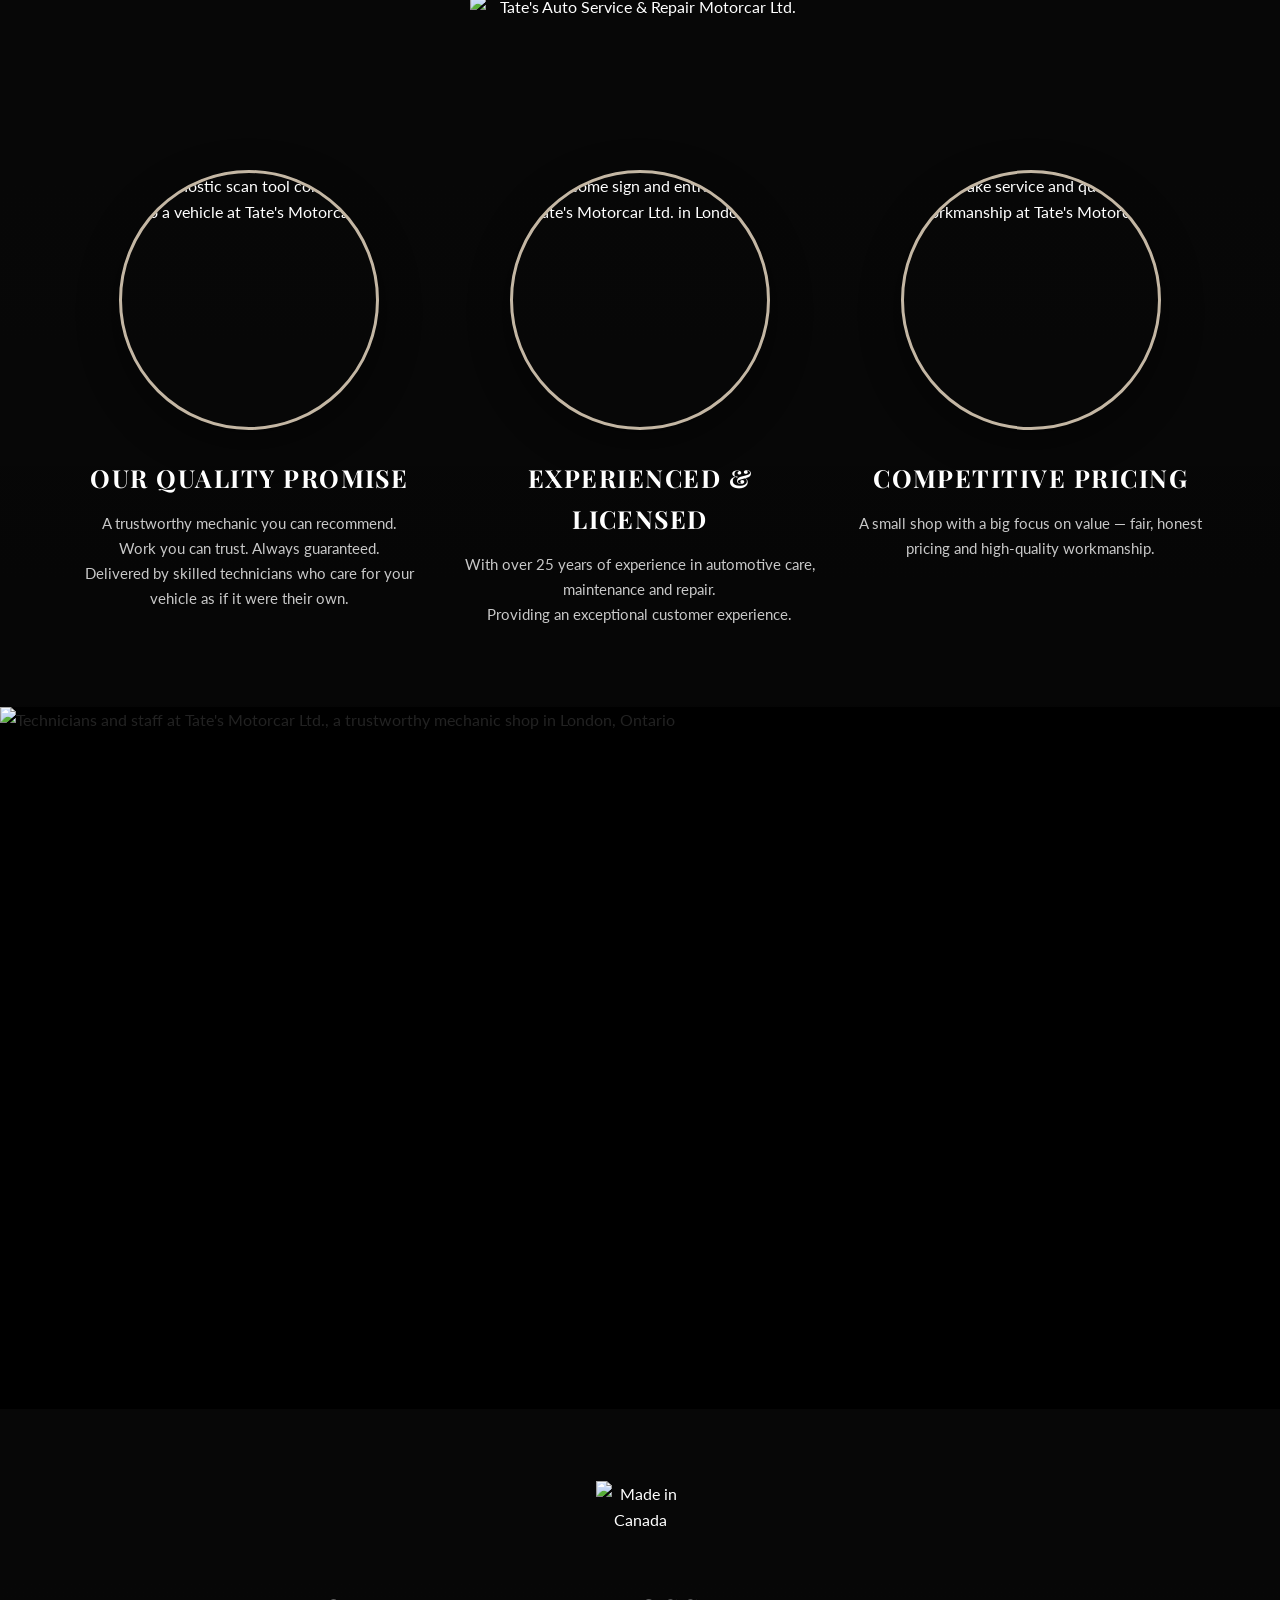
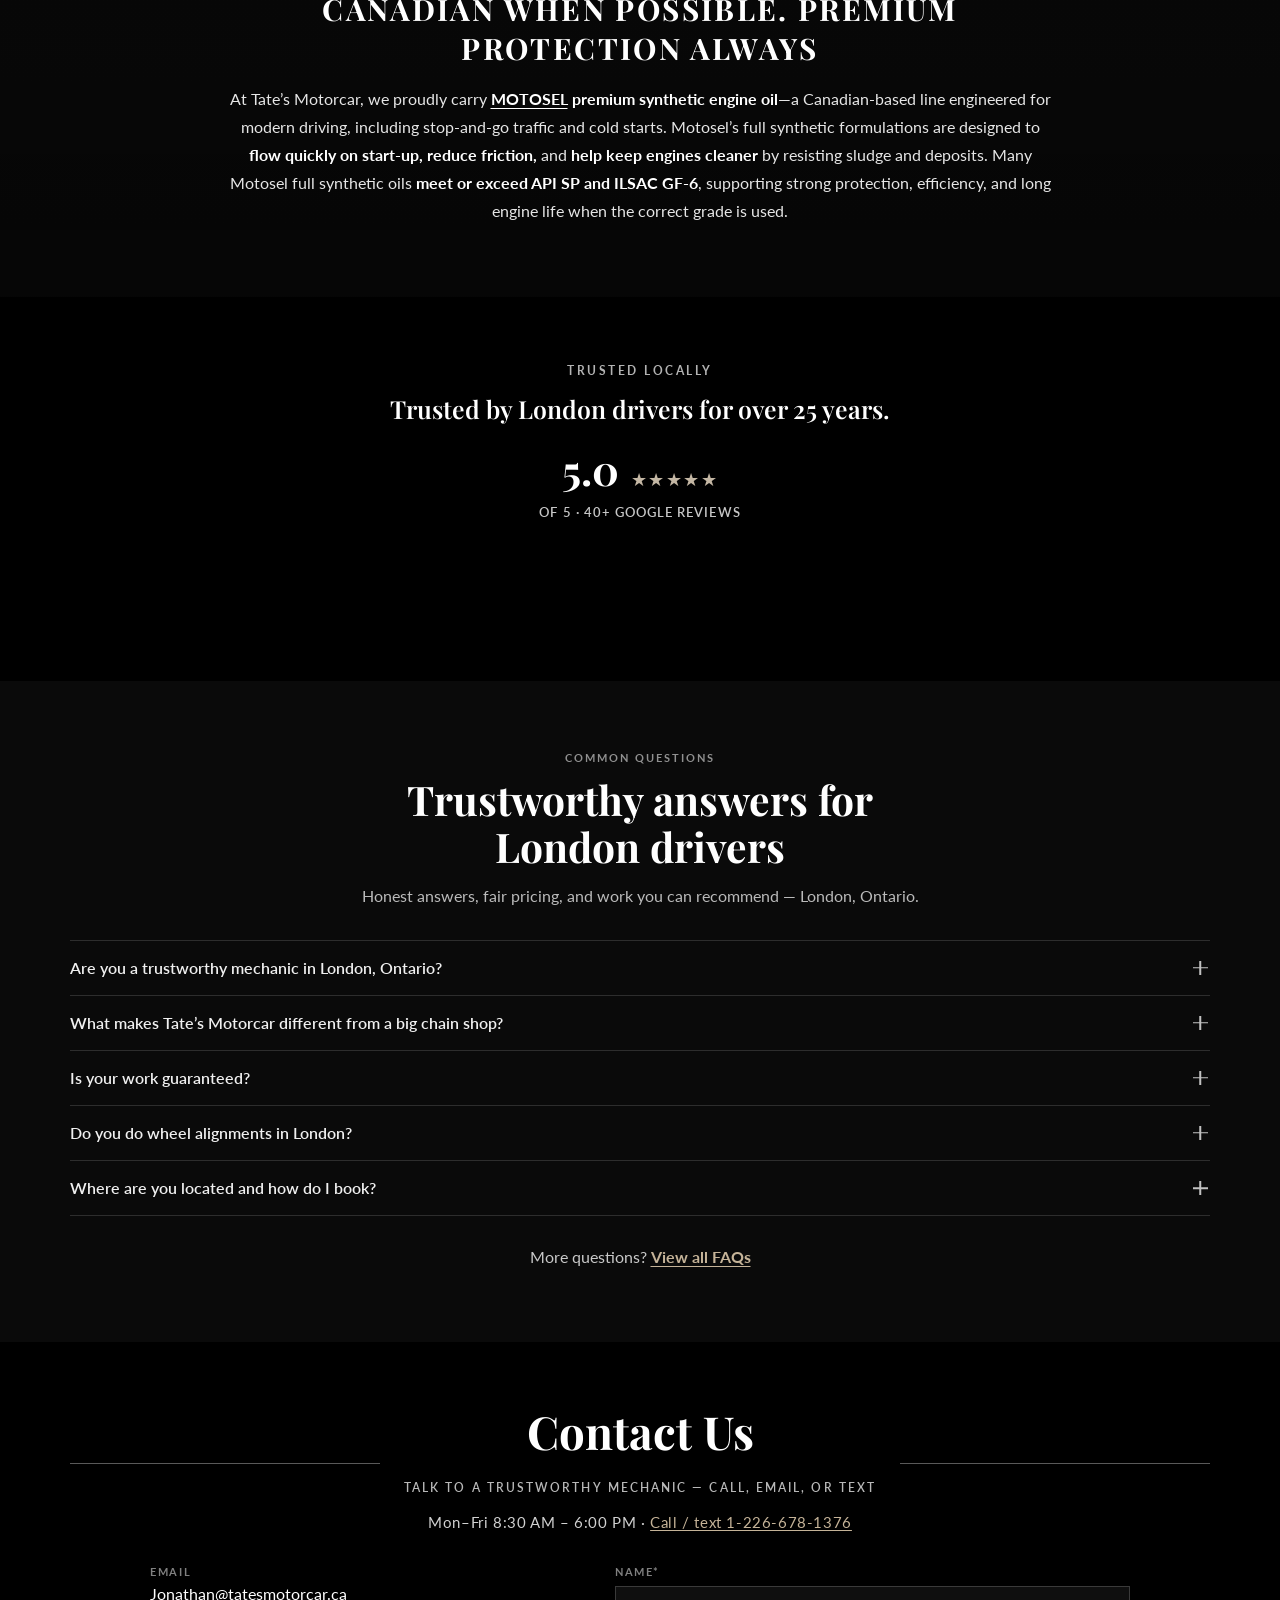
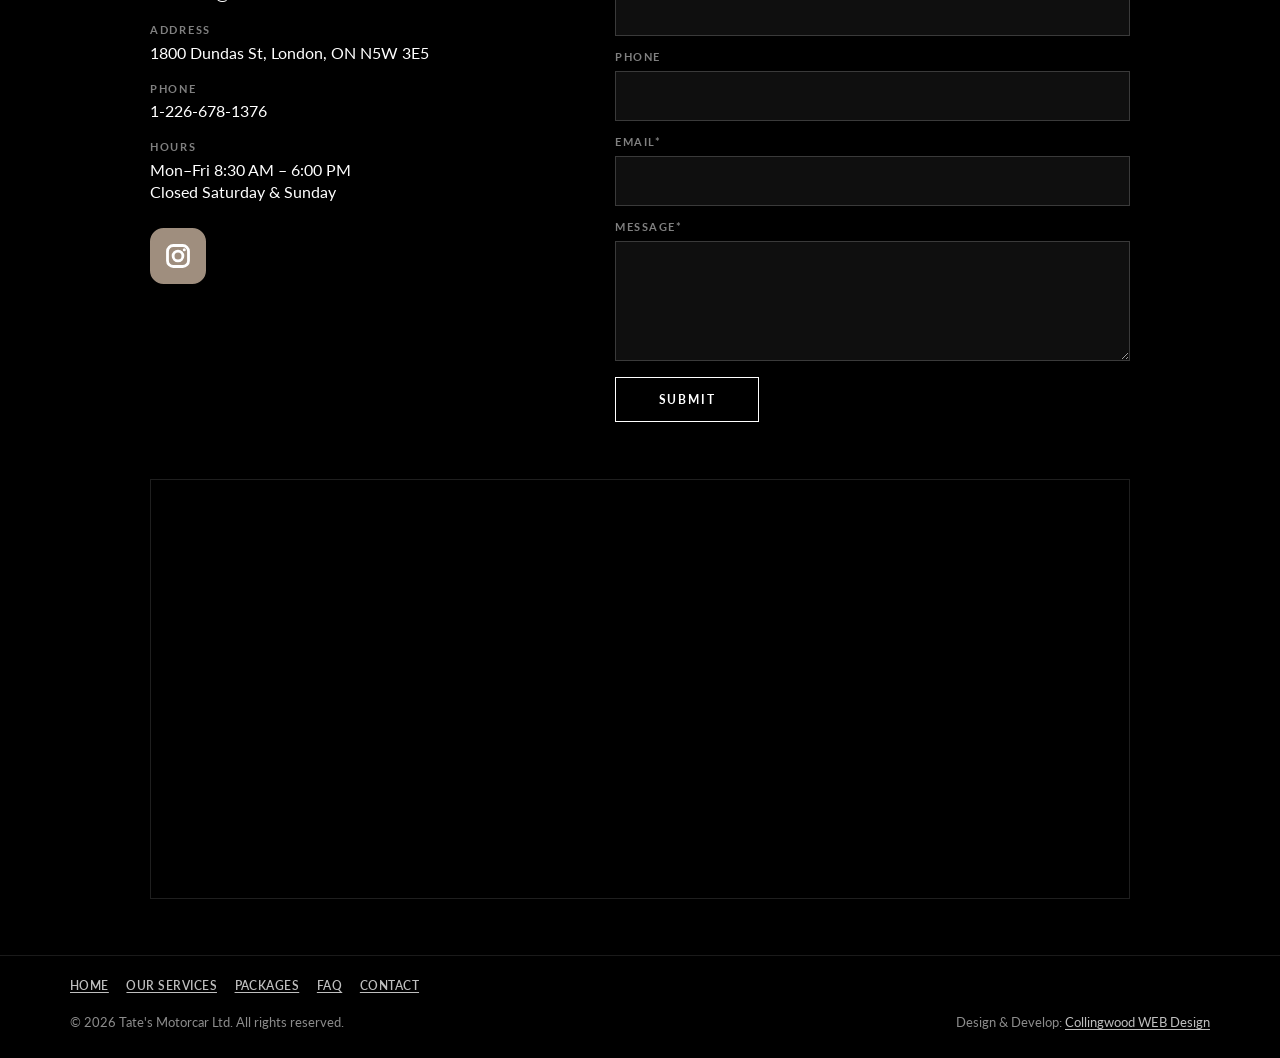
==== commit b2a403c2: "Add Instagram button to contact section" ====
--- a/index.html
+++ b/index.html
@@ -86,7 +86,8 @@
     },
     "hasMap": "https://www.google.com/maps/place/Tate%27s+Motorcar+Ltd./@43.003583,-81.1814937,17z/data=!4m6!3m5!1s0x882eed7b811a4a7b:0xd693c0cd5d68070f!8m2!3d43.003583!4d-81.1814937",
     "sameAs": [
-      "https://www.google.com/maps/place/Tate%27s+Motorcar+Ltd./@43.003583,-81.1814937,17z/data=!4m6!3m5!1s0x882eed7b811a4a7b:0xd693c0cd5d68070f!8m2!3d43.003583!4d-81.1814937"
+      "https://www.google.com/maps/place/Tate%27s+Motorcar+Ltd./@43.003583,-81.1814937,17z/data=!4m6!3m5!1s0x882eed7b811a4a7b:0xd693c0cd5d68070f!8m2!3d43.003583!4d-81.1814937",
+      "https://www.instagram.com/tatesmotorcarltd/"
     ],
     "openingHoursSpecification": [
       {
@@ -558,6 +559,19 @@
                 <span itemprop="openingHours" content="Mo-Fr 08:30-18:00">Mon–Fri 8:30 AM – 6:00 PM<br>Closed Saturday &amp; Sunday</span>
               </li>
             </ul>
+            <a
+              class="contact-social"
+              href="https://www.instagram.com/tatesmotorcarltd/"
+              target="_blank"
+              rel="noopener noreferrer"
+              aria-label="Tate's Motorcar on Instagram (opens in a new tab)"
+            >
+              <svg viewBox="0 0 24 24" width="28" height="28" fill="none" stroke="currentColor" stroke-width="2.4" aria-hidden="true" focusable="false">
+                <rect x="3" y="3" width="18" height="18" rx="5"/>
+                <circle cx="12" cy="12" r="4.2"/>
+                <circle cx="17.4" cy="6.6" r="1.3" fill="currentColor" stroke="none"/>
+              </svg>
+            </a>
           </div>
 
           <form id="contact-form" name="contact" aria-label="Contact Tate's Motorcar">
--- a/css/styles.css
+++ b/css/styles.css
@@ -833,7 +833,7 @@
   align-items: center;
   justify-content: space-between;
   gap: 1rem;
-  padding: 0.85rem 0.15rem 0.85rem 0;
+  padding: 1rem 0.15rem 1rem 0;
   cursor: pointer;
   list-style: none;
   font-family: var(--font-body);
@@ -847,12 +847,16 @@
   display: none;
 }
 
+.faq-item[open] summary {
+  color: var(--white);
+}
+
 .faq-icon {
   position: relative;
-  width: 0.85rem;
-  height: 0.85rem;
+  width: 0.9rem;
+  height: 0.9rem;
   flex-shrink: 0;
-  opacity: 0.7;
+  opacity: 0.75;
 }
 
 .faq-icon::before,
@@ -885,7 +889,7 @@
 }
 
 .faq-body {
-  padding: 0 0 1.05rem;
+  padding: 0 2rem 1.25rem 0;
   overflow: hidden;
 }
 
@@ -895,10 +899,11 @@
 
 .faq-body p {
   margin: 0;
-  max-width: 68ch;
-  color: rgba(255, 255, 255, 0.78);
-  font-size: 0.95rem;
-  line-height: 1.65;
+  max-width: 52rem;
+  padding-right: 1.5rem;
+  color: rgba(255, 255, 255, 0.8);
+  font-size: 0.98rem;
+  line-height: 1.7;
 }
 
 .faq-body a {
@@ -1021,6 +1026,33 @@
 
 .contact-meta a:hover {
   color: #c4b7a4;
+}
+
+.contact-social {
+  display: inline-grid;
+  place-items: center;
+  justify-self: start;
+  width: 3.5rem;
+  height: 3.5rem;
+  margin-top: 1.5rem;
+  background: var(--accent);
+  border: 2px solid var(--accent);
+  border-radius: 0.85rem;
+  color: var(--white);
+  transition: background 0.2s ease, border-color 0.2s ease, color 0.2s ease, transform 0.2s ease;
+}
+
+.contact-social:hover {
+  background: var(--accent-active);
+  border-color: var(--accent-active);
+  color: var(--black);
+  transform: translateY(-2px);
+}
+
+@media (prefers-reduced-motion: reduce) {
+  .contact-social:hover {
+    transform: none;
+  }
 }
 
 .map-wrap {
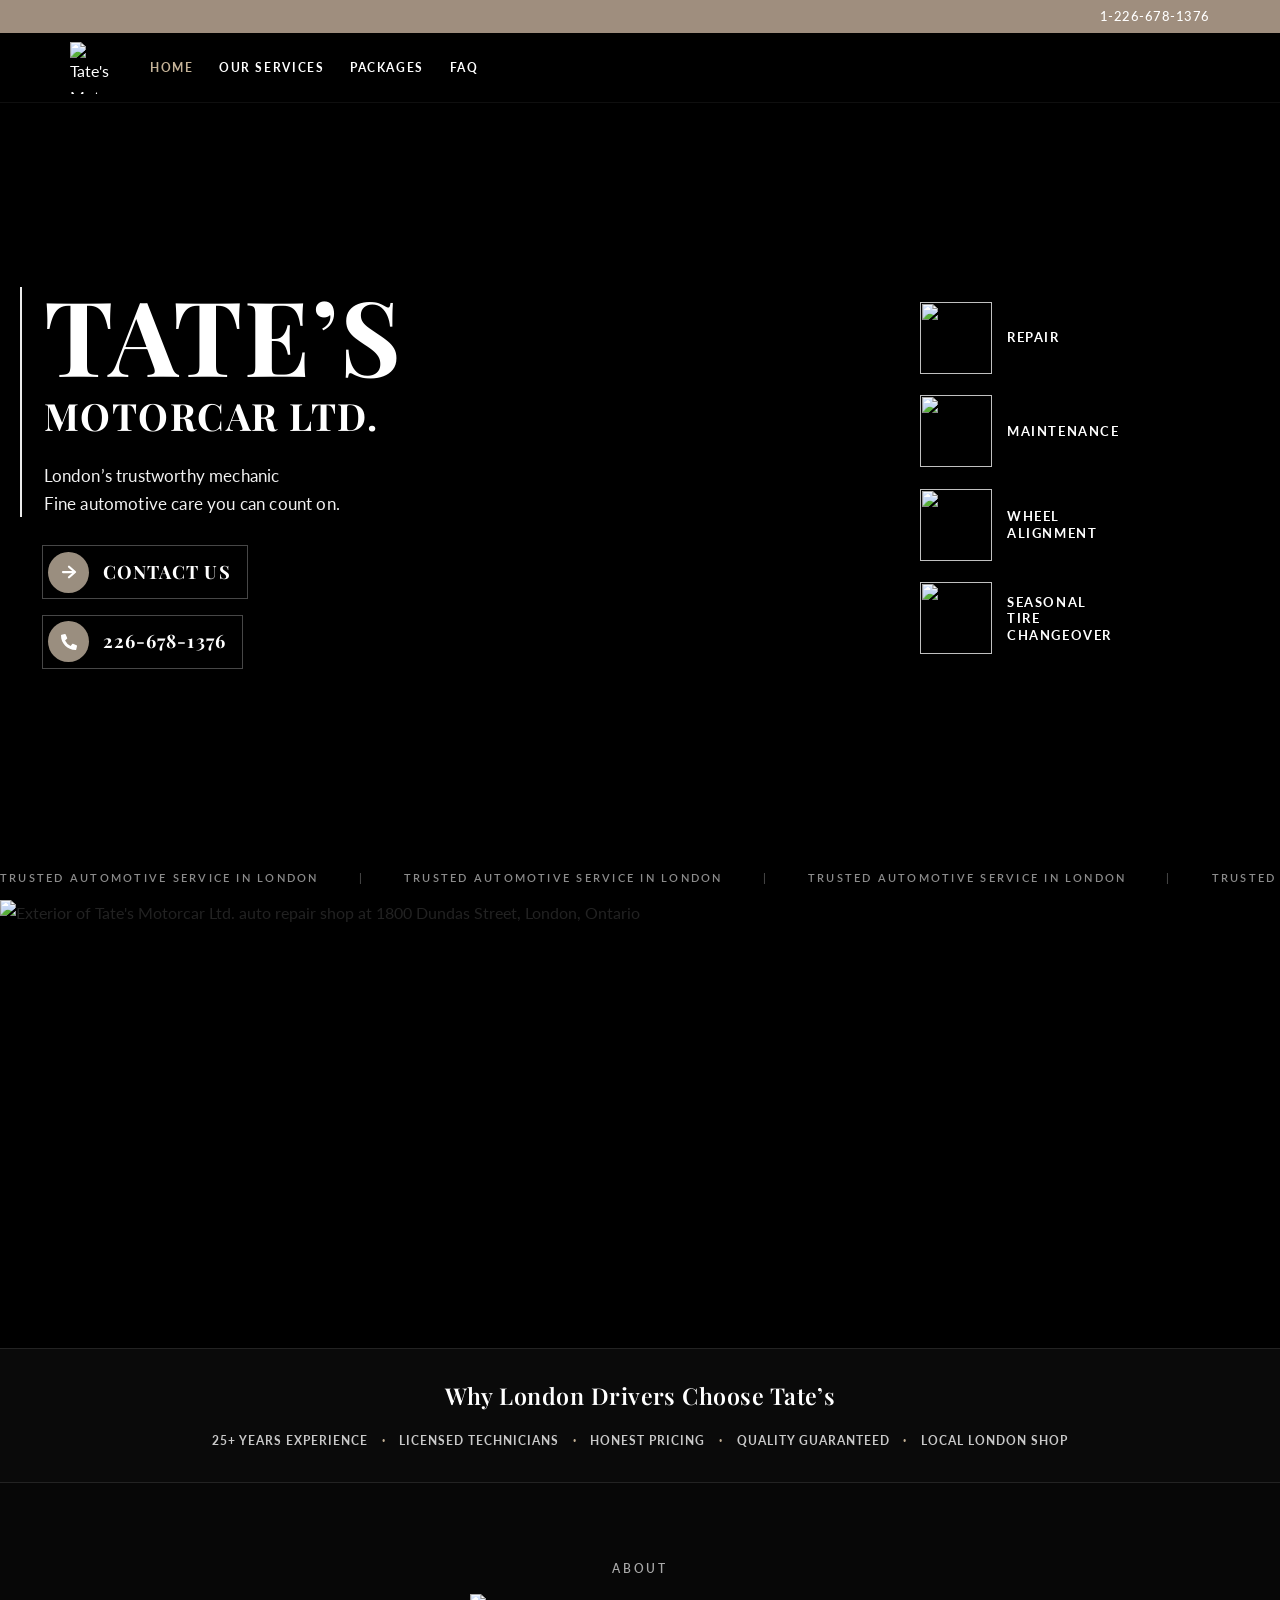
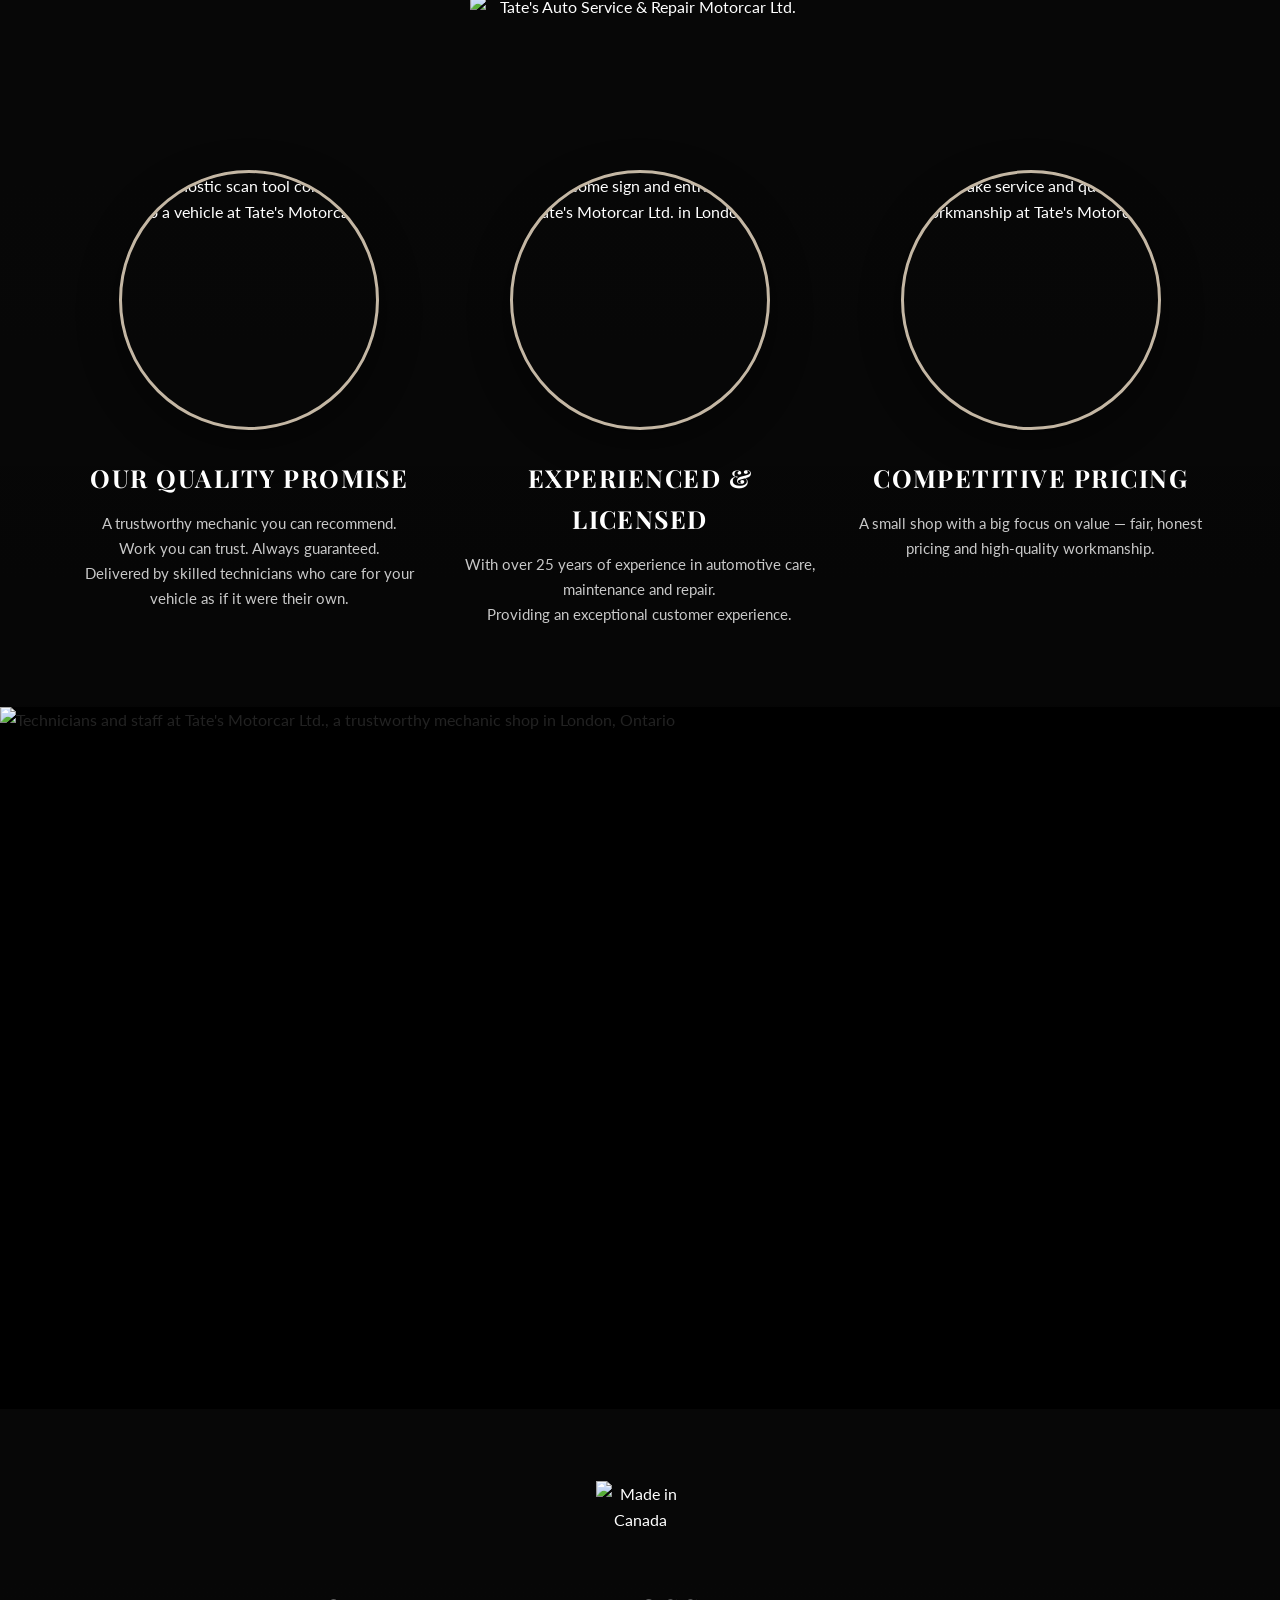
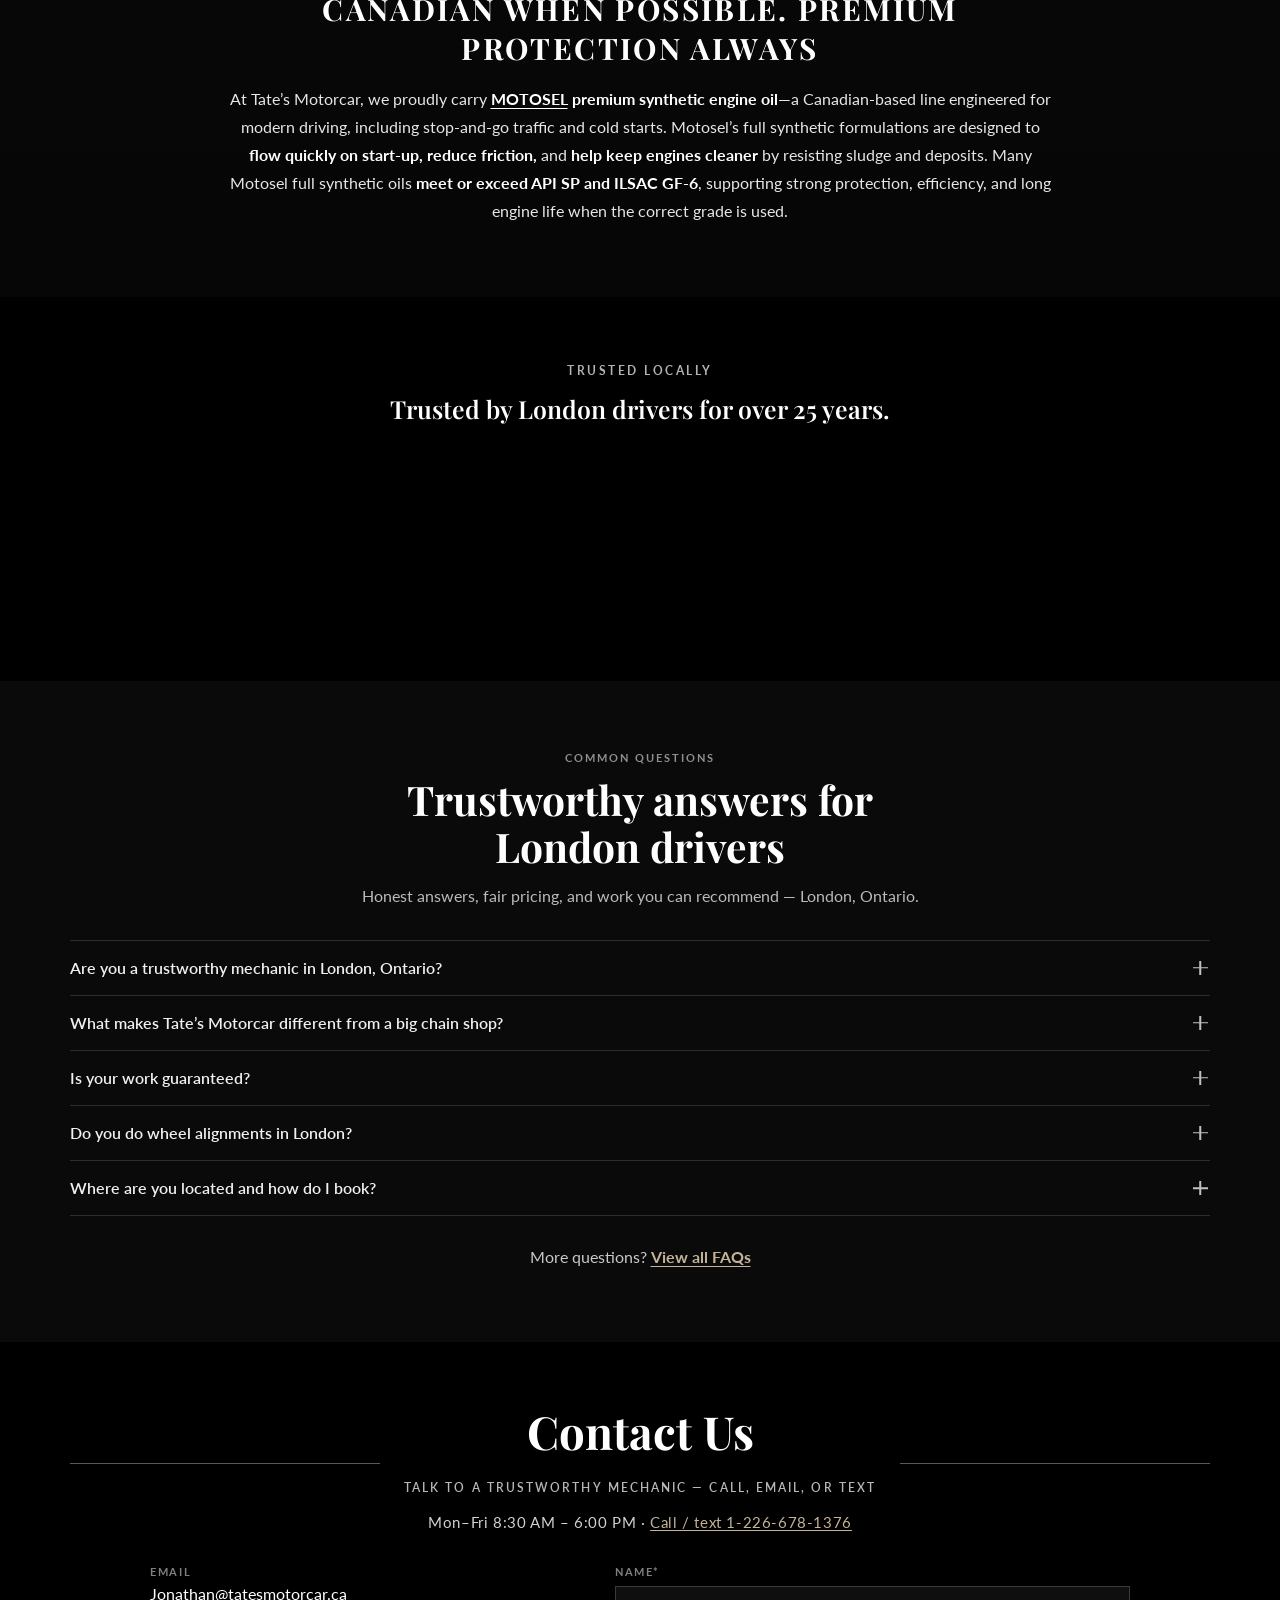
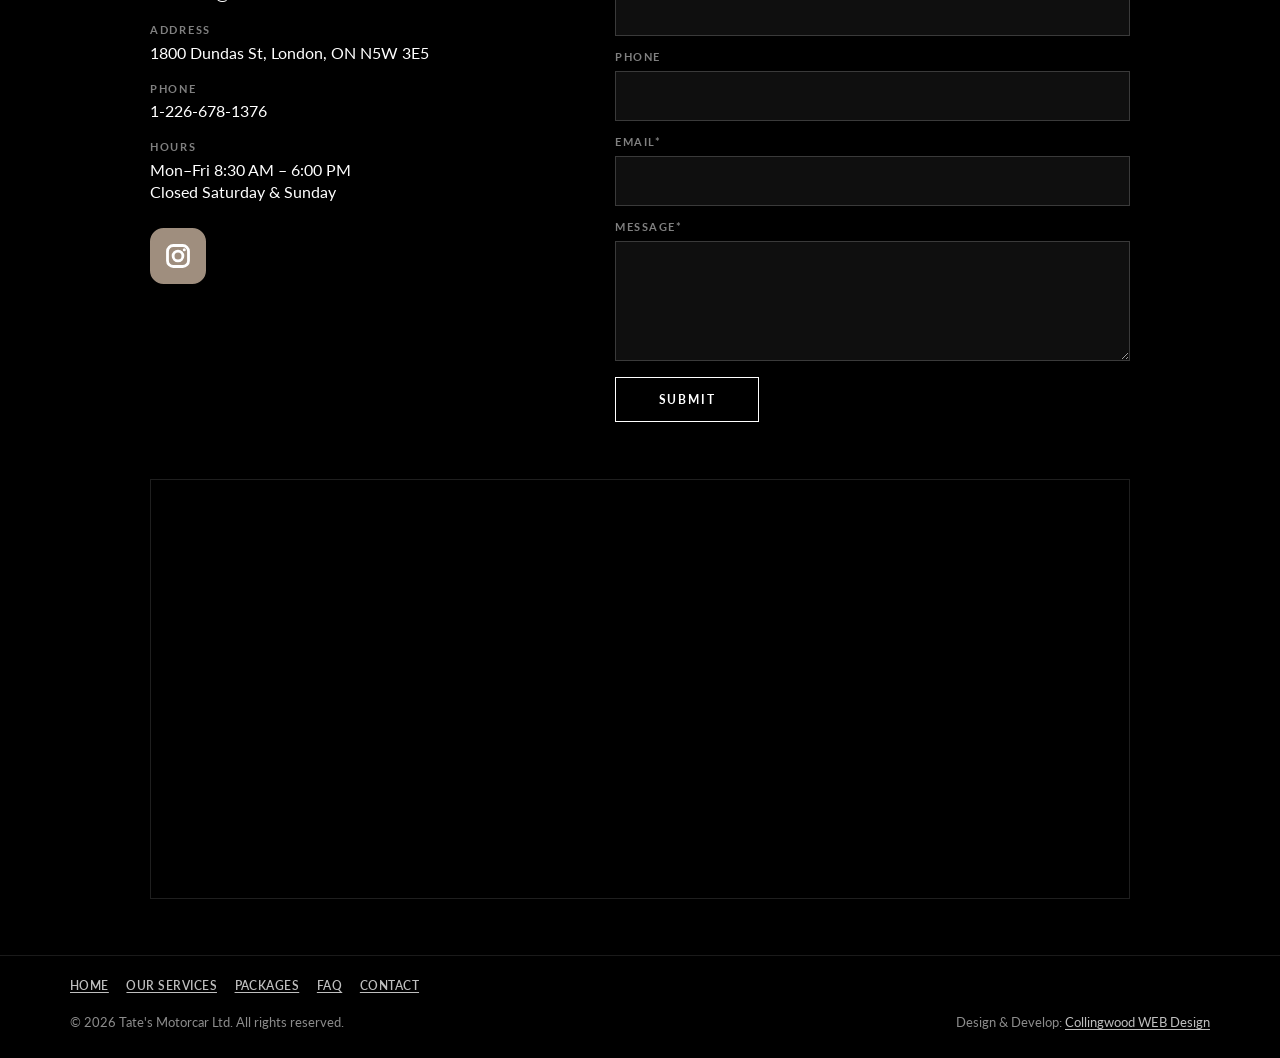
==== commit 524b1f70: "Remove static Google rating score above Elfsight reviews" ====
--- a/index.html
+++ b/index.html
@@ -440,12 +440,8 @@
       <div class="container reviews-inner">
         <p class="reviews-eyebrow">Trusted locally</p>
         <p class="reviews-kicker">Trusted by London drivers for over 25 years.</p>
-        <p class="reviews-score" aria-label="Google rating 5.0 out of 5 based on 40 reviews">
-          <span class="reviews-score-value">5.0</span>
-          <span class="reviews-score-stars" aria-hidden="true">★★★★★</span>
-          <span class="reviews-score-meta">of 5 · 40+ Google reviews</span>
-        </p>
-        <div data-src="https://cdn.trustindex.io/loader.js?d21b41d65e9341323b866a7eced"></div>
+        <!-- Elfsight Google Reviews | tate motors google  -->
+        <div class="elfsight-app-dae7f772-fa1f-4a2d-8260-38a64ce0fb00" data-elfsight-app-lazy></div>
       </div>
     </section>
 
@@ -650,7 +646,7 @@
   </div>
 
   <script src="https://web-production-54a6d.up.railway.app/static/cwd-contact.js"></script>
-  <script async src="https://cdn.trustindex.io/loader.js?ver=1"></script>
+  <script src="https://elfsightcdn.com/platform.js" async></script>
   <script src="js/site.js"></script>
 </body>
 </html>
--- a/css/styles.css
+++ b/css/styles.css
@@ -722,66 +722,6 @@
   text-shadow: 0 2px 12px rgba(0, 0, 0, 0.55);
 }
 
-.reviews-score {
-  display: flex;
-  flex-wrap: wrap;
-  align-items: baseline;
-  justify-content: center;
-  gap: 0.45rem 0.75rem;
-  margin: -0.35rem 0 1.5rem;
-  color: var(--white);
-  text-shadow: 0 2px 12px rgba(0, 0, 0, 0.45);
-}
-
-.reviews-score-value {
-  font-family: var(--font-display);
-  font-size: clamp(2rem, 4vw, 2.6rem);
-  font-weight: 700;
-  line-height: 1;
-}
-
-.reviews-score-stars {
-  color: #c4b7a4;
-  letter-spacing: 0.08em;
-  font-size: 1.15rem;
-}
-
-.reviews-score-meta {
-  width: 100%;
-  text-align: center;
-  font-size: 0.82rem;
-  font-weight: 600;
-  letter-spacing: 0.08em;
-  text-transform: uppercase;
-  color: rgba(255, 255, 255, 0.78);
-}
-
-/* Trustindex — force readable text on dark reviews band */
-.reviews .ti-widget,
-.reviews .ti-widget .ti-widget-container,
-.reviews .ti-widget .ti-header,
-.reviews .ti-widget .ti-header *,
-.reviews .ti-widget .ti-footer,
-.reviews .ti-widget .ti-footer *,
-.reviews .ti-widget .ti-name,
-.reviews .ti-widget .ti-date,
-.reviews .ti-widget .ti-review-content,
-.reviews .ti-widget .ti-stars-text,
-.reviews .ti-widget .ti-rating,
-.reviews .ti-widget .ti-profile-details,
-.reviews .ti-widget .ti-profile-details *,
-.reviews .ti-widget a {
-  color: #fff !important;
-}
-
-.reviews .ti-widget .ti-review-item > .ti-inner {
-  color: #fff !important;
-}
-
-.reviews .ti-widget .ti-date {
-  opacity: 0.75 !important;
-}
-
 /* ========== FAQ ========== */
 .faq {
   padding: 4.25rem 0 4.5rem;
